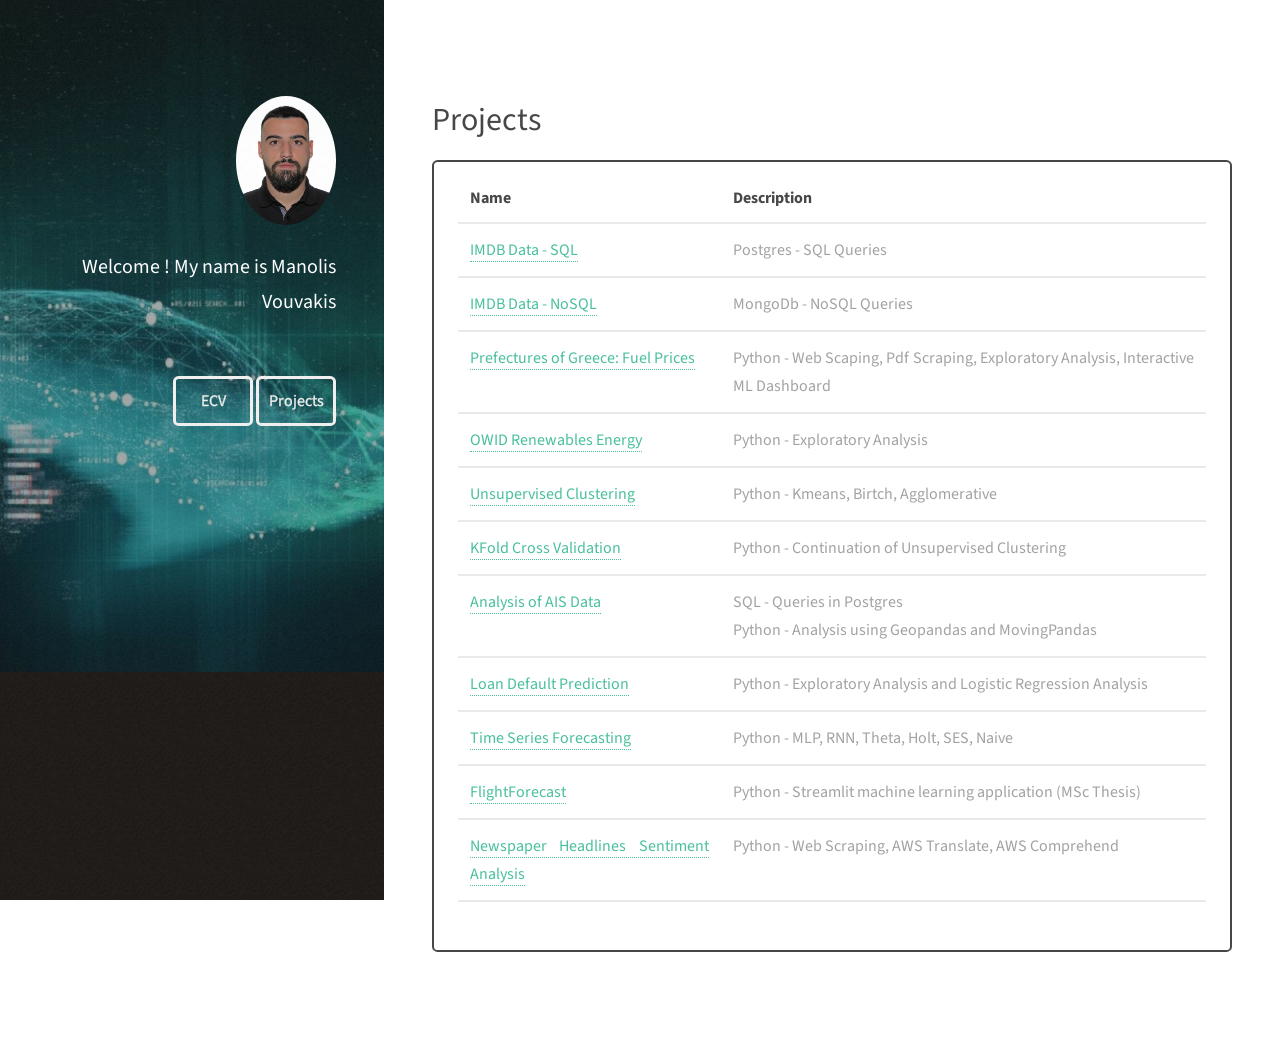
==== projects.html @ dc5cb553 "aws updates" ====
<!DOCTYPE HTML>

<html>
	<head>
		<title>Manolis Vouvakis</title>
		<meta charset="utf-8" />
		<meta name="viewport" content="width=device-width, initial-scale=1, user-scalable=no" />
		<link rel="stylesheet" href="assets/css/main.css" />
		<!-- Global site tag (gtag.js) - Google Analytics -->
		<script async src="https://www.googletagmanager.com/gtag/js?id=G-R4YEJYYSDJ"></script>
		<script>
		window.dataLayer = window.dataLayer || [];
		function gtag(){dataLayer.push(arguments);}
		gtag('js', new Date());

		gtag('config', 'G-R4YEJYYSDJ');
		</script>
		<link rel="icon" href="data:image/svg+xml,<svg xmlns=%22http://www.w3.org/2000/svg%22 viewBox=%220 0 100 100%22><text y=%22.9em%22 font-size=%2290%22>🤖</text></svg>">
	</head>
	
	<body class="is-preload">

		<!-- Header -->
		<header id="header">
			<div class="inner">
				<a href="#" class="image avatar"><img src="images/avatar.jpg" alt="" /></a>
				<h1><strong>Welcome !<br/>
				My name is Manolis Vouvakis<br /></h1></strong>
				<br/>
				<br/>
				<ul class="icons">
					<a href="index.html" class="button">ECV</a>
					<a href="projects.html" class="button"> Projects</a>
				</ul>

			</div>
			
			
		</header>

		<!-- Main -->
		<div id="main">
			<section>
				<header class="major">
					<h2>Projects</h2>
				</header>
				<div class="box">
					<div class="table-wrapper">
						<table>
							<thead>
									<th>Name</th>
									<th>Description</th>
							</thead>
							<tbody>
								<tr>
									<td><a href="https://github.com/emvouvakis/Portfolio/blob/main/IMDB_Data_SQL.sql"> IMDB Data - SQL</a></td>
									<td>Postgres - SQL Queries</td>
								</tr>
								<tr>
									<td><a href="https://github.com/emvouvakis/Portfolio/blob/main/IMDB_Data_NoSQL">IMDB Data - NoSQL</a></td>
									<td>MongoDb - NoSQL Queries</td>
								</tr>
								<tr>
									<td><a href="https://github.com/emvouvakis/FuelPricesGreece"> Prefectures of Greece: Fuel Prices</a></td>
									<td>Python - Web Scaping, Pdf Scraping, Exploratory Analysis, Interactive ML Dashboard</td>
								</tr>
								<tr>
									<td><a href="https://github.com/emvouvakis/Portfolio/blob/main/exploratoryAnalysisOwid.ipynb">OWID Renewables Energy</a></td>
									<td>Python - Exploratory Analysis</td>
								</tr>
								<tr>
									<td><a href="https://github.com/emvouvakis/Portfolio/blob/main/Unsupervised_Clustering.ipynb"> Unsupervised Clustering</a></td>
									<td>Python - Kmeans, Birtch, Agglomerative</td>
								</tr>
								<tr>
									<td><a href="https://github.com/emvouvakis/Portfolio/blob/main/KFold_Cross_Validation.ipynb"> KFold Cross Validation</a></td>
									<td>Python - Continuation of Unsupervised Clustering</td>
								</tr>
								<tr>
									<td><a href="https://github.com/emvouvakis/AnalysisAIS"> Analysis of AIS Data </a></td>
									<td>SQL - Queries in Postgres<br/> Python - Analysis using Geopandas and  MovingPandas</td>
								</tr>
								<tr>
									<td><a href="https://github.com/emvouvakis/Portfolio/blob/main/LoanDefaultPrediction.ipynb">Loan Default Prediction</a></td>
									<td>Python - Exploratory Analysis and Logistic Regression Analysis</td>
								</tr>
								<tr>
									<td><a href="https://github.com/emvouvakis/Portfolio/blob/main/timeSeries.ipynb">Time Series Forecasting</a></td>
									<td>Python - MLP, RNN, Theta, Holt, SES, Naive</td>
								</tr>
								<tr>
									<td><a href="https://github.com/emvouvakis/FlightForecast">FlightForecast</a></td>
									<td>Python - Streamlit machine learning application (MSc Thesis)</td>
								</tr>
								<tr>
									<td><a href="https://github.com/emvouvakis/Portfolio/blob/main/AWS/bs4-Translate-Comprehend.ipynb">Newspaper Headlines Sentiment Analysis</a></td>
									<td>Python - Web Scraping, AWS Translate, AWS Comprehend</td>
								</tr>
							</tbody>
							<tfoot>
								<tr>
									<td colspan="2"></td>
								</tr>
							</tfoot>
						</table>
					</div>
				</div>
			</section>
									
		<!-- Footer -->
		<footer id="footer">
			<div class="inner">
				<ul class="icons">
					<li><a href="https://github.com/emvouvakis" class="icon brands fa-github"><span class="label"></span></a></li>
					<li><a href="tel:+306973899547"class="icon solid fa-mobile-alt"><span class="label"></span></a></li>
					<li><a href="mailto:em.vouvakis@gmail.com" class="icon solid fa-envelope"><span class="label"></span></a></li>
					<li><a href="https://www.linkedin.com/in/manolis-vouvakis/" class="icon brands fa-linkedin"><span class="label"></span></a></li>
				</ul>
			</div>
		</footer>

		<!-- Scripts -->
		<script src="assets/js/jquery.min.js"></script>
		<script src="assets/js/jquery.poptrox.min.js"></script>
		<script src="assets/js/browser.min.js"></script>
		<script src="assets/js/breakpoints.min.js"></script>
		<script src="assets/js/util.js"></script>
		<script src="assets/js/main.js"></script>

	</body>
</html>
---- assets/css/main.css ----
@import url("fontawesome-all.min.css");
@import url("https://fonts.googleapis.com/css?family=Source+Sans+Pro:400,400italic");

/*
	Strata by HTML5 UP
	html5up.net | @ajlkn
	Free for personal and commercial use under the CCA 3.0 license (html5up.net/license)
*/

html, body, div, span, applet, object,
iframe, h1, h2, h3, h4, h5, h6, p, blockquote,
pre, a, abbr, acronym, address, big, cite,
code, del, dfn, em, img, ins, kbd, q, s, samp,
small, strike, strong, sub, sup, tt, var, b,
u, i, center, dl, dt, dd, ol, ul, li, fieldset,
form, label, legend, table, caption, tbody,
tfoot, thead, tr, th, td, article, aside,
canvas, details, embed, figure, figcaption,
footer, header, hgroup, menu, nav, output, ruby,
section, summary, time, mark, audio, video {
	margin: 0;
	padding: 0;
	border: 0;
	font-size: 100%;
	font: inherit;
	vertical-align: baseline;}

article, aside, details, figcaption, figure,
footer, header, hgroup, menu, nav, section {
	display: block;}

body {
	line-height: 1;
}

ol, ul {
	list-style: none;
}

blockquote, q {
	quotes: none;
}

	blockquote:before, blockquote:after, q:before, q:after {
		content: '';
		content: none;
	}

table {
	border-collapse: collapse;
	border-spacing: 0;
}

body {
	-webkit-text-size-adjust: none;
}

mark {
	background-color: transparent;
	color: inherit;
}

input::-moz-focus-inner {
	border: 0;
	padding: 0;
}

input, select, textarea {
	-moz-appearance: none;
	-webkit-appearance: none;
	-ms-appearance: none;
	appearance: none;
}

/* Basic */

	html {
		box-sizing: border-box;
	}

	*, *:before, *:after {
		box-sizing: inherit;
	}

	body {
		background: rgba(255, 255, 255, 0.918);
	}

		body.is-preload *, body.is-preload *:before, body.is-preload *:after {
			-moz-animation: none !important;
			-webkit-animation: none !important;
			-ms-animation: none !important;
			animation: none !important;
			-moz-transition: none !important;
			-webkit-transition: none !important;
			-ms-transition: none !important;
			transition: none !important;
		}

	body, input, select, textarea {
		color: #a2a2a2;
		font-family: "Source Sans Pro", Helvetica, sans-serif;
		font-size: 16pt;
		font-weight: 400;
		line-height: 1.75em;
	}

	a {
		-moz-transition: color 0.2s ease-in-out, border-color 0.2s ease-in-out;
		-webkit-transition: color 0.2s ease-in-out, border-color 0.2s ease-in-out;
		-ms-transition: color 0.2s ease-in-out, border-color 0.2s ease-in-out;
		transition: color 0.2s ease-in-out, border-color 0.2s ease-in-out;
		border-bottom: dotted 0.2px;
		color: #49bf9d;
		text-decoration: none;
	}

		a:hover {
			border-bottom-color: transparent;
			color: #49bf9d !important;
			text-decoration: none;
		}

	strong, b {
		color: #787878;
		font-weight: 400;
	}

	em, i {
		font-style: italic;
	}

	p {
		margin: 0 0 1em 0;
	}

	h1, h2, h3, h4, h5, h6 {
		color: #474747;
		font-weight: 400;
		line-height: 1em;
		margin: 0 0 0.5em 0;
	}

		h1 a, h2 a, h3 a, h4 a, h5 a, h6 a {
			color: inherit;
			text-decoration: none;
		}

	h1 {
		font-size: 2em;
		line-height: 1.5em;
	}

	h2 {
		font-size: 1.5em;
		line-height: 1.5em;
	}

	h3 {
		font-size: 1.25em;
		line-height: 1.5em;
	}

	h4 {
		font-size: 1.1em;
		line-height: 1.5em;
	}

	h5 {
		font-size: 0.9em;
		line-height: 1.5em;
	}

	h6 {
		font-size: 0.7em;
		line-height: 1.5em;
	}

	sub {
		font-size: 0.8em;
		position: relative;
		top: 0.5em;
	}

	sup {
		font-size: 0.8em;
		position: relative;
		top: -0.5em;
	}

	hr {
		border: 0;
		border-bottom: solid 2px #efefef;
		margin: 2em 0;
	}

		hr.major {
			margin: 3em 0;
		}

	blockquote {
		border-left: solid 6px #efefef;
		font-style: italic;
		margin: 0 0 2em 0;
		padding: 0.5em 0 0.5em 1.5em;
	}

	code {
		background: #f7f7f7;
		border-radius: 0.35em;
		border: solid 2px #efefef;
		font-family: "Courier New", monospace;
		font-size: 0.9em;
		margin: 0 0.25em;
		padding: 0.25em 0.65em;
	}

	pre {
		-webkit-overflow-scrolling: touch;
		font-family: "Courier New", monospace;
		font-size: 0.9em;
		margin: 0 0 2em 0;
	}

		pre code {
			display: block;
			line-height: 1.75em;
			padding: 1em 1.5em;
			overflow-x: auto;
		}

	.align-left {
		text-align: left;
	}

	.align-center {
		text-align: center;
	}

	.align-right {
		text-align: right;
	}

/* Container */

	.container {
		margin: 0 auto;
		max-width: calc(100% - 4em);
		width: 100%;
	}

		.container.xsmall {
			width: 25%;
		}

		.container.small {
			width: 50%;
		}

		.container.medium {
			width: 75%;
		}

		.container.large {
			width: 125%;
		}

		.container.xlarge {
			width: 150%;
		}

		.container.max {
			width: 100%;
		}

		@media screen and (max-width: 980px) {

			.container {
				width: 100% !important;
				max-width: 100% !important;
			}

		}

		@media screen and (max-width: 480px) {

			.container {
				max-width: calc(100% - 3em);
			}

		}

/* Row */

	.row {
		display: flex;
		flex-wrap: wrap;
		box-sizing: border-box;
		align-items: stretch;
	}

		.row > * {
			box-sizing: border-box;
		}

		.row.gtr-uniform > * > :last-child {
			margin-bottom: 0;
		}

		.row.aln-left {
			justify-content: flex-start;
		}

		.row.aln-center {
			justify-content: center;
		}

		.row.aln-right {
			justify-content: flex-end;
		}

		.row.aln-top {
			align-items: flex-start;
		}

		.row.aln-middle {
			align-items: center;
		}

		.row.aln-bottom {
			align-items: flex-end;
		}

		.row > .imp {
			order: -1;
		}

		.row > .col-1 {
			width: 8.33333%;
		}

		.row > .off-1 {
			margin-left: 8.33333%;
		}

		.row > .col-2 {
			width: 16.66667%;
		}

		.row > .off-2 {
			margin-left: 16.66667%;
		}

		.row > .col-3 {
			width: 25%;
		}

		.row > .off-3 {
			margin-left: 25%;
		}

		.row > .col-4 {
			width: 33.33333%;
		}

		.row > .off-4 {
			margin-left: 33.33333%;
		}

		.row > .col-5 {
			width: 41.66667%;
		}

		.row > .off-5 {
			margin-left: 41.66667%;
		}

		.row > .col-6 {
			width: 50%;
		}

		.row > .off-6 {
			margin-left: 50%;
		}

		.row > .col-7 {
			width: 58.33333%;
		}

		.row > .off-7 {
			margin-left: 58.33333%;
		}

		.row > .col-8 {
			width: 66.66667%;
		}

		.row > .off-8 {
			margin-left: 66.66667%;
		}

		.row > .col-9 {
			width: 75%;
		}

		.row > .off-9 {
			margin-left: 75%;
		}

		.row > .col-10 {
			width: 83.33333%;
		}

		.row > .off-10 {
			margin-left: 83.33333%;
		}

		.row > .col-11 {
			width: 91.66667%;
		}

		.row > .off-11 {
			margin-left: 91.66667%;
		}

		.row > .col-12 {
			width: 100%;
		}

		.row > .off-12 {
			margin-left: 100%;
		}

		.row.gtr-0 {
			margin-top: 0;
			margin-left: 0em;
		}

			.row.gtr-0 > * {
				padding: 0 0 0 0em;
			}

			.row.gtr-0.gtr-uniform {
				margin-top: 0em;
			}

				.row.gtr-0.gtr-uniform > * {
					padding-top: 0em;
				}

		.row.gtr-25 {
			margin-top: 0;
			margin-left: -0.625em;
		}

			.row.gtr-25 > * {
				padding: 0 0 0 0.625em;
			}

			.row.gtr-25.gtr-uniform {
				margin-top: -0.625em;
			}

				.row.gtr-25.gtr-uniform > * {
					padding-top: 0.625em;
				}

		.row.gtr-50 {
			margin-top: 0;
			margin-left: -1.25em;
		}

			.row.gtr-50 > * {
				padding: 0 0 0 1.25em;
			}

			.row.gtr-50.gtr-uniform {
				margin-top: -1.25em;
			}

				.row.gtr-50.gtr-uniform > * {
					padding-top: 1.25em;
				}

		.row {
			margin-top: 0;
			margin-left: -2.5em;
		}

			.row > * {
				padding: 0 0 0 2.5em;
			}

			.row.gtr-uniform {
				margin-top: -2.5em;
			}

				.row.gtr-uniform > * {
					padding-top: 2.5em;
				}

		.row.gtr-150 {
			margin-top: 0;
			margin-left: -3.75em;
		}

			.row.gtr-150 > * {
				padding: 0 0 0 3.75em;
			}

			.row.gtr-150.gtr-uniform {
				margin-top: -3.75em;
			}

				.row.gtr-150.gtr-uniform > * {
					padding-top: 3.75em;
				}

		.row.gtr-200 {
			margin-top: 0;
			margin-left: -5em;
		}

			.row.gtr-200 > * {
				padding: 0 0 0 5em;
			}

			.row.gtr-200.gtr-uniform {
				margin-top: -5em;
			}

				.row.gtr-200.gtr-uniform > * {
					padding-top: 5em;
				}

		@media screen and (max-width: 1800px) {

			.row {
				display: flex;
				flex-wrap: wrap;
				box-sizing: border-box;
				align-items: stretch;
			}

				.row > * {
					box-sizing: border-box;
				}

				.row.gtr-uniform > * > :last-child {
					margin-bottom: 0;
				}

				.row.aln-left {
					justify-content: flex-start;
				}

				.row.aln-center {
					justify-content: center;
				}

				.row.aln-right {
					justify-content: flex-end;
				}

				.row.aln-top {
					align-items: flex-start;
				}

				.row.aln-middle {
					align-items: center;
				}

				.row.aln-bottom {
					align-items: flex-end;
				}

				.row > .imp-xlarge {
					order: -1;
				}

				.row > .col-1-xlarge {
					width: 8.33333%;
				}

				.row > .off-1-xlarge {
					margin-left: 8.33333%;
				}

				.row > .col-2-xlarge {
					width: 16.66667%;
				}

				.row > .off-2-xlarge {
					margin-left: 16.66667%;
				}

				.row > .col-3-xlarge {
					width: 25%;
				}

				.row > .off-3-xlarge {
					margin-left: 25%;
				}

				.row > .col-4-xlarge {
					width: 33.33333%;
				}

				.row > .off-4-xlarge {
					margin-left: 33.33333%;
				}

				.row > .col-5-xlarge {
					width: 41.66667%;
				}

				.row > .off-5-xlarge {
					margin-left: 41.66667%;
				}

				.row > .col-6-xlarge {
					width: 50%;
				}

				.row > .off-6-xlarge {
					margin-left: 50%;
				}

				.row > .col-7-xlarge {
					width: 58.33333%;
				}

				.row > .off-7-xlarge {
					margin-left: 58.33333%;
				}

				.row > .col-8-xlarge {
					width: 66.66667%;
				}

				.row > .off-8-xlarge {
					margin-left: 66.66667%;
				}

				.row > .col-9-xlarge {
					width: 75%;
				}

				.row > .off-9-xlarge {
					margin-left: 75%;
				}

				.row > .col-10-xlarge {
					width: 83.33333%;
				}

				.row > .off-10-xlarge {
					margin-left: 83.33333%;
				}

				.row > .col-11-xlarge {
					width: 91.66667%;
				}

				.row > .off-11-xlarge {
					margin-left: 91.66667%;
				}

				.row > .col-12-xlarge {
					width: 100%;
				}

				.row > .off-12-xlarge {
					margin-left: 100%;
				}

				.row.gtr-0 {
					margin-top: 0;
					margin-left: 0em;
				}

					.row.gtr-0 > * {
						padding: 0 0 0 0em;
					}

					.row.gtr-0.gtr-uniform {
						margin-top: 0em;
					}

						.row.gtr-0.gtr-uniform > * {
							padding-top: 0em;
						}

				.row.gtr-25 {
					margin-top: 0;
					margin-left: -0.625em;
				}

					.row.gtr-25 > * {
						padding: 0 0 0 0.625em;
					}

					.row.gtr-25.gtr-uniform {
						margin-top: -0.625em;
					}

						.row.gtr-25.gtr-uniform > * {
							padding-top: 0.625em;
						}

				.row.gtr-50 {
					margin-top: 0;
					margin-left: -1.25em;
				}

					.row.gtr-50 > * {
						padding: 0 0 0 1.25em;
					}

					.row.gtr-50.gtr-uniform {
						margin-top: -1.25em;
					}

						.row.gtr-50.gtr-uniform > * {
							padding-top: 1.25em;
						}

				.row {
					margin-top: 0;
					margin-left: -2.5em;
				}

					.row > * {
						padding: 0 0 0 2.5em;
					}

					.row.gtr-uniform {
						margin-top: -2.5em;
					}

						.row.gtr-uniform > * {
							padding-top: 2.5em;
						}

				.row.gtr-150 {
					margin-top: 0;
					margin-left: -3.75em;
				}

					.row.gtr-150 > * {
						padding: 0 0 0 3.75em;
					}

					.row.gtr-150.gtr-uniform {
						margin-top: -3.75em;
					}

						.row.gtr-150.gtr-uniform > * {
							padding-top: 3.75em;
						}

				.row.gtr-200 {
					margin-top: 0;
					margin-left: -5em;
				}

					.row.gtr-200 > * {
						padding: 0 0 0 5em;
					}

					.row.gtr-200.gtr-uniform {
						margin-top: -5em;
					}

						.row.gtr-200.gtr-uniform > * {
							padding-top: 5em;
						}

		}

		@media screen and (max-width: 1280px) {

			.row {
				display: flex;
				flex-wrap: wrap;
				box-sizing: border-box;
				align-items: stretch;
			}

				.row > * {
					box-sizing: border-box;
				}

				.row.gtr-uniform > * > :last-child {
					margin-bottom: 0;
				}

				.row.aln-left {
					justify-content: flex-start;
				}

				.row.aln-center {
					justify-content: center;
				}

				.row.aln-right {
					justify-content: flex-end;
				}

				.row.aln-top {
					align-items: flex-start;
				}

				.row.aln-middle {
					align-items: center;
				}

				.row.aln-bottom {
					align-items: flex-end;
				}

				.row > .imp-large {
					order: -1;
				}

				.row > .col-1-large {
					width: 8.33333%;
				}

				.row > .off-1-large {
					margin-left: 8.33333%;
				}

				.row > .col-2-large {
					width: 16.66667%;
				}

				.row > .off-2-large {
					margin-left: 16.66667%;
				}

				.row > .col-3-large {
					width: 25%;
				}

				.row > .off-3-large {
					margin-left: 25%;
				}

				.row > .col-4-large {
					width: 33.33333%;
				}

				.row > .off-4-large {
					margin-left: 33.33333%;
				}

				.row > .col-5-large {
					width: 41.66667%;
				}

				.row > .off-5-large {
					margin-left: 41.66667%;
				}

				.row > .col-6-large {
					width: 50%;
				}

				.row > .off-6-large {
					margin-left: 50%;
				}

				.row > .col-7-large {
					width: 58.33333%;
				}

				.row > .off-7-large {
					margin-left: 58.33333%;
				}

				.row > .col-8-large {
					width: 66.66667%;
				}

				.row > .off-8-large {
					margin-left: 66.66667%;
				}

				.row > .col-9-large {
					width: 75%;
				}

				.row > .off-9-large {
					margin-left: 75%;
				}

				.row > .col-10-large {
					width: 83.33333%;
				}

				.row > .off-10-large {
					margin-left: 83.33333%;
				}

				.row > .col-11-large {
					width: 91.66667%;
				}

				.row > .off-11-large {
					margin-left: 91.66667%;
				}

				.row > .col-12-large {
					width: 100%;
				}

				.row > .off-12-large {
					margin-left: 100%;
				}

				.row.gtr-0 {
					margin-top: 0;
					margin-left: 0em;
				}

					.row.gtr-0 > * {
						padding: 0 0 0 0em;
					}

					.row.gtr-0.gtr-uniform {
						margin-top: 0em;
					}

						.row.gtr-0.gtr-uniform > * {
							padding-top: 0em;
						}

				.row.gtr-25 {
					margin-top: 0;
					margin-left: -0.5em;
				}

					.row.gtr-25 > * {
						padding: 0 0 0 0.5em;
					}

					.row.gtr-25.gtr-uniform {
						margin-top: -0.5em;
					}

						.row.gtr-25.gtr-uniform > * {
							padding-top: 0.5em;
						}

				.row.gtr-50 {
					margin-top: 0;
					margin-left: -1em;
				}

					.row.gtr-50 > * {
						padding: 0 0 0 1em;
					}

					.row.gtr-50.gtr-uniform {
						margin-top: -1em;
					}

						.row.gtr-50.gtr-uniform > * {
							padding-top: 1em;
						}

				.row {
					margin-top: 0;
					margin-left: -2em;
				}

					.row > * {
						padding: 0 0 0 2em;
					}

					.row.gtr-uniform {
						margin-top: -2em;
					}

						.row.gtr-uniform > * {
							padding-top: 2em;
						}

				.row.gtr-150 {
					margin-top: 0;
					margin-left: -3em;
				}

					.row.gtr-150 > * {
						padding: 0 0 0 3em;
					}

					.row.gtr-150.gtr-uniform {
						margin-top: -3em;
					}

						.row.gtr-150.gtr-uniform > * {
							padding-top: 3em;
						}

				.row.gtr-200 {
					margin-top: 0;
					margin-left: -4em;
				}

					.row.gtr-200 > * {
						padding: 0 0 0 4em;
					}

					.row.gtr-200.gtr-uniform {
						margin-top: -4em;
					}

						.row.gtr-200.gtr-uniform > * {
							padding-top: 4em;
						}

		}

		@media screen and (max-width: 980px) {

			.row {
				display: flex;
				flex-wrap: wrap;
				box-sizing: border-box;
				align-items: stretch;
			}

				.row > * {
					box-sizing: border-box;
				}

				.row.gtr-uniform > * > :last-child {
					margin-bottom: 0;
				}

				.row.aln-left {
					justify-content: flex-start;
				}

				.row.aln-center {
					justify-content: center;
				}

				.row.aln-right {
					justify-content: flex-end;
				}

				.row.aln-top {
					align-items: flex-start;
				}

				.row.aln-middle {
					align-items: center;
				}

				.row.aln-bottom {
					align-items: flex-end;
				}

				.row > .imp-medium {
					order: -1;
				}

				.row > .col-1-medium {
					width: 8.33333%;
				}

				.row > .off-1-medium {
					margin-left: 8.33333%;
				}

				.row > .col-2-medium {
					width: 16.66667%;
				}

				.row > .off-2-medium {
					margin-left: 16.66667%;
				}

				.row > .col-3-medium {
					width: 25%;
				}

				.row > .off-3-medium {
					margin-left: 25%;
				}

				.row > .col-4-medium {
					width: 33.33333%;
				}

				.row > .off-4-medium {
					margin-left: 33.33333%;
				}

				.row > .col-5-medium {
					width: 41.66667%;
				}

				.row > .off-5-medium {
					margin-left: 41.66667%;
				}

				.row > .col-6-medium {
					width: 50%;
				}

				.row > .off-6-medium {
					margin-left: 50%;
				}

				.row > .col-7-medium {
					width: 58.33333%;
				}

				.row > .off-7-medium {
					margin-left: 58.33333%;
				}

				.row > .col-8-medium {
					width: 66.66667%;
				}

				.row > .off-8-medium {
					margin-left: 66.66667%;
				}

				.row > .col-9-medium {
					width: 75%;
				}

				.row > .off-9-medium {
					margin-left: 75%;
				}

				.row > .col-10-medium {
					width: 83.33333%;
				}

				.row > .off-10-medium {
					margin-left: 83.33333%;
				}

				.row > .col-11-medium {
					width: 91.66667%;
				}

				.row > .off-11-medium {
					margin-left: 91.66667%;
				}

				.row > .col-12-medium {
					width: 100%;
				}

				.row > .off-12-medium {
					margin-left: 100%;
				}

				.row.gtr-0 {
					margin-top: 0;
					margin-left: 0em;
				}

					.row.gtr-0 > * {
						padding: 0 0 0 0em;
					}

					.row.gtr-0.gtr-uniform {
						margin-top: 0em;
					}

						.row.gtr-0.gtr-uniform > * {
							padding-top: 0em;
						}

				.row.gtr-25 {
					margin-top: 0;
					margin-left: -0.5em;
				}

					.row.gtr-25 > * {
						padding: 0 0 0 0.5em;
					}

					.row.gtr-25.gtr-uniform {
						margin-top: -0.5em;
					}

						.row.gtr-25.gtr-uniform > * {
							padding-top: 0.5em;
						}

				.row.gtr-50 {
					margin-top: 0;
					margin-left: -1em;
				}

					.row.gtr-50 > * {
						padding: 0 0 0 1em;
					}

					.row.gtr-50.gtr-uniform {
						margin-top: -1em;
					}

						.row.gtr-50.gtr-uniform > * {
							padding-top: 1em;
						}

				.row {
					margin-top: 0;
					margin-left: -2em;
				}

					.row > * {
						padding: 0 0 0 2em;
					}

					.row.gtr-uniform {
						margin-top: -2em;
					}

						.row.gtr-uniform > * {
							padding-top: 2em;
						}

				.row.gtr-150 {
					margin-top: 0;
					margin-left: -3em;
				}

					.row.gtr-150 > * {
						padding: 0 0 0 3em;
					}

					.row.gtr-150.gtr-uniform {
						margin-top: -3em;
					}

						.row.gtr-150.gtr-uniform > * {
							padding-top: 3em;
						}

				.row.gtr-200 {
					margin-top: 0;
					margin-left: -4em;
				}

					.row.gtr-200 > * {
						padding: 0 0 0 4em;
					}

					.row.gtr-200.gtr-uniform {
						margin-top: -4em;
					}

						.row.gtr-200.gtr-uniform > * {
							padding-top: 4em;
						}

		}

		@media screen and (max-width: 736px) {

			.row {
				display: flex;
				flex-wrap: wrap;
				box-sizing: border-box;
				align-items: stretch;
			}

				.row > * {
					box-sizing: border-box;
				}

				.row.gtr-uniform > * > :last-child {
					margin-bottom: 0;
				}

				.row.aln-left {
					justify-content: flex-start;
				}

				.row.aln-center {
					justify-content: center;
				}

				.row.aln-right {
					justify-content: flex-end;
				}

				.row.aln-top {
					align-items: flex-start;
				}

				.row.aln-middle {
					align-items: center;
				}

				.row.aln-bottom {
					align-items: flex-end;
				}

				.row > .imp-small {
					order: -1;
				}

				.row > .col-1-small {
					width: 8.33333%;
				}

				.row > .off-1-small {
					margin-left: 8.33333%;
				}

				.row > .col-2-small {
					width: 16.66667%;
				}

				.row > .off-2-small {
					margin-left: 16.66667%;
				}

				.row > .col-3-small {
					width: 25%;
				}

				.row > .off-3-small {
					margin-left: 25%;
				}

				.row > .col-4-small {
					width: 33.33333%;
				}

				.row > .off-4-small {
					margin-left: 33.33333%;
				}

				.row > .col-5-small {
					width: 41.66667%;
				}

				.row > .off-5-small {
					margin-left: 41.66667%;
				}

				.row > .col-6-small {
					width: 50%;
				}

				.row > .off-6-small {
					margin-left: 50%;
				}

				.row > .col-7-small {
					width: 58.33333%;
				}

				.row > .off-7-small {
					margin-left: 58.33333%;
				}

				.row > .col-8-small {
					width: 66.66667%;
				}

				.row > .off-8-small {
					margin-left: 66.66667%;
				}

				.row > .col-9-small {
					width: 75%;
				}

				.row > .off-9-small {
					margin-left: 75%;
				}

				.row > .col-10-small {
					width: 83.33333%;
				}

				.row > .off-10-small {
					margin-left: 83.33333%;
				}

				.row > .col-11-small {
					width: 91.66667%;
				}

				.row > .off-11-small {
					margin-left: 91.66667%;
				}

				.row > .col-12-small {
					width: 100%;
				}

				.row > .off-12-small {
					margin-left: 100%;
				}

				.row.gtr-0 {
					margin-top: 0;
					margin-left: 0em;
				}

					.row.gtr-0 > * {
						padding: 0 0 0 0em;
					}

					.row.gtr-0.gtr-uniform {
						margin-top: 0em;
					}

						.row.gtr-0.gtr-uniform > * {
							padding-top: 0em;
						}

				.row.gtr-25 {
					margin-top: 0;
					margin-left: -0.375em;
				}

					.row.gtr-25 > * {
						padding: 0 0 0 0.375em;
					}

					.row.gtr-25.gtr-uniform {
						margin-top: -0.375em;
					}

						.row.gtr-25.gtr-uniform > * {
							padding-top: 0.375em;
						}

				.row.gtr-50 {
					margin-top: 0;
					margin-left: -0.75em;
				}

					.row.gtr-50 > * {
						padding: 0 0 0 0.75em;
					}

					.row.gtr-50.gtr-uniform {
						margin-top: -0.75em;
					}

						.row.gtr-50.gtr-uniform > * {
							padding-top: 0.75em;
						}

				.row {
					margin-top: 0;
					margin-left: -1.5em;
				}

					.row > * {
						padding: 0 0 0 1.5em;
					}

					.row.gtr-uniform {
						margin-top: -1.5em;
					}

						.row.gtr-uniform > * {
							padding-top: 1.5em;
						}

				.row.gtr-150 {
					margin-top: 0;
					margin-left: -2.25em;
				}

					.row.gtr-150 > * {
						padding: 0 0 0 2.25em;
					}

					.row.gtr-150.gtr-uniform {
						margin-top: -2.25em;
					}

						.row.gtr-150.gtr-uniform > * {
							padding-top: 2.25em;
						}

				.row.gtr-200 {
					margin-top: 0;
					margin-left: -3em;
				}

					.row.gtr-200 > * {
						padding: 0 0 0 3em;
					}

					.row.gtr-200.gtr-uniform {
						margin-top: -3em;
					}

						.row.gtr-200.gtr-uniform > * {
							padding-top: 3em;
						}

		}

		@media screen and (max-width: 480px) {

			.row {
				display: flex;
				flex-wrap: wrap;
				box-sizing: border-box;
				align-items: stretch;
			}

				.row > * {
					box-sizing: border-box;
				}

				.row.gtr-uniform > * > :last-child {
					margin-bottom: 0;
				}

				.row.aln-left {
					justify-content: flex-start;
				}

				.row.aln-center {
					justify-content: center;
				}

				.row.aln-right {
					justify-content: flex-end;
				}

				.row.aln-top {
					align-items: flex-start;
				}

				.row.aln-middle {
					align-items: center;
				}

				.row.aln-bottom {
					align-items: flex-end;
				}

				.row > .imp-xsmall {
					order: -1;
				}

				.row > .col-1-xsmall {
					width: 8.33333%;
				}

				.row > .off-1-xsmall {
					margin-left: 8.33333%;
				}

				.row > .col-2-xsmall {
					width: 16.66667%;
				}

				.row > .off-2-xsmall {
					margin-left: 16.66667%;
				}

				.row > .col-3-xsmall {
					width: 25%;
				}

				.row > .off-3-xsmall {
					margin-left: 25%;
				}

				.row > .col-4-xsmall {
					width: 33.33333%;
				}

				.row > .off-4-xsmall {
					margin-left: 33.33333%;
				}

				.row > .col-5-xsmall {
					width: 41.66667%;
				}

				.row > .off-5-xsmall {
					margin-left: 41.66667%;
				}

				.row > .col-6-xsmall {
					width: 50%;
				}

				.row > .off-6-xsmall {
					margin-left: 50%;
				}

				.row > .col-7-xsmall {
					width: 58.33333%;
				}

				.row > .off-7-xsmall {
					margin-left: 58.33333%;
				}

				.row > .col-8-xsmall {
					width: 66.66667%;
				}

				.row > .off-8-xsmall {
					margin-left: 66.66667%;
				}

				.row > .col-9-xsmall {
					width: 75%;
				}

				.row > .off-9-xsmall {
					margin-left: 75%;
				}

				.row > .col-10-xsmall {
					width: 83.33333%;
				}

				.row > .off-10-xsmall {
					margin-left: 83.33333%;
				}

				.row > .col-11-xsmall {
					width: 91.66667%;
				}

				.row > .off-11-xsmall {
					margin-left: 91.66667%;
				}

				.row > .col-12-xsmall {
					width: 100%;
				}

				.row > .off-12-xsmall {
					margin-left: 100%;
				}

				.row.gtr-0 {
					margin-top: 0;
					margin-left: 0em;
				}

					.row.gtr-0 > * {
						padding: 0 0 0 0em;
					}

					.row.gtr-0.gtr-uniform {
						margin-top: 0em;
					}

						.row.gtr-0.gtr-uniform > * {
							padding-top: 0em;
						}

				.row.gtr-25 {
					margin-top: 0;
					margin-left: -0.375em;
				}

					.row.gtr-25 > * {
						padding: 0 0 0 0.375em;
					}

					.row.gtr-25.gtr-uniform {
						margin-top: -0.375em;
					}

						.row.gtr-25.gtr-uniform > * {
							padding-top: 0.375em;
						}

				.row.gtr-50 {
					margin-top: 0;
					margin-left: -0.75em;
				}

					.row.gtr-50 > * {
						padding: 0 0 0 0.75em;
					}

					.row.gtr-50.gtr-uniform {
						margin-top: -0.75em;
					}

						.row.gtr-50.gtr-uniform > * {
							padding-top: 0.75em;
						}

				.row {
					margin-top: 0;
					margin-left: -1.5em;
				}

					.row > * {
						padding: 0 0 0 1.5em;
					}

					.row.gtr-uniform {
						margin-top: -1.5em;
					}

						.row.gtr-uniform > * {
							padding-top: 1.5em;
						}

				.row.gtr-150 {
					margin-top: 0;
					margin-left: -2.25em;
				}

					.row.gtr-150 > * {
						padding: 0 0 0 2.25em;
					}

					.row.gtr-150.gtr-uniform {
						margin-top: -2.25em;
					}

						.row.gtr-150.gtr-uniform > * {
							padding-top: 2.25em;
						}

				.row.gtr-200 {
					margin-top: 0;
					margin-left: -3em;
				}

					.row.gtr-200 > * {
						padding: 0 0 0 3em;
					}

					.row.gtr-200.gtr-uniform {
						margin-top: -3em;
					}

						.row.gtr-200.gtr-uniform > * {
							padding-top: 3em;
						}

		}

/* Section/Article */

	section.special, article.special {
		text-align: center;
	}

	header p {
		color: #b2b2b2;
		position: relative;
		margin: 0 0 1.5em 0;
	}

	header h2 + p {
		font-size: 1.25em;
		margin-top: -1em;
		line-height: 1.5em;
	}

	header h3 + p {
		font-size: 1.1em;
		margin-top: -0.8em;
		line-height: 1.5em;
	}

	header h4 + p,
	header h5 + p,
	header h6 + p {
		font-size: 0.9em;
		margin-top: -0.6em;
		line-height: 1.5em;
	}

	header.major h2 {
		font-size: 2em;
	}

/* Form */

	form {
		margin: 0 0 2em 0;
	}

	label {
		color: #787878;
		display: block;
		font-size: 0.9em;
		font-weight: 400;
		margin: 0 0 1em 0;
	}

	input[type="text"],
	input[type="password"],
	input[type="email"],
	select,
	textarea {
		-moz-appearance: none;
		-webkit-appearance: none;
		-ms-appearance: none;
		appearance: none;
		background: #f7f7f7;
		border-radius: 0.35em;
		border: solid 2px transparent;
		color: inherit;
		display: block;
		outline: 0;
		padding: 0 0.75em;
		text-decoration: none;
		width: 100%;
	}

		input[type="text"]:invalid,
		input[type="password"]:invalid,
		input[type="email"]:invalid,
		select:invalid,
		textarea:invalid {
			box-shadow: none;
		}

		input[type="text"]:focus,
		input[type="password"]:focus,
		input[type="email"]:focus,
		select:focus,
		textarea:focus {
			border-color: #49bf9d;
		}

	select {
		background-image: url("data:image/svg+xml;charset=utf8,%3Csvg xmlns='http://www.w3.org/2000/svg' width='40' height='40' preserveAspectRatio='none' viewBox='0 0 40 40'%3E%3Cpath d='M9.4,12.3l10.4,10.4l10.4-10.4c0.2-0.2,0.5-0.4,0.9-0.4c0.3,0,0.6,0.1,0.9,0.4l3.3,3.3c0.2,0.2,0.4,0.5,0.4,0.9 c0,0.4-0.1,0.6-0.4,0.9L20.7,31.9c-0.2,0.2-0.5,0.4-0.9,0.4c-0.3,0-0.6-0.1-0.9-0.4L4.3,17.3c-0.2-0.2-0.4-0.5-0.4-0.9 c0-0.4,0.1-0.6,0.4-0.9l3.3-3.3c0.2-0.2,0.5-0.4,0.9-0.4S9.1,12.1,9.4,12.3z' fill='%23dfdfdf' /%3E%3C/svg%3E");
		background-size: 1.25rem;
		background-repeat: no-repeat;
		background-position: calc(100% - 1rem) center;
		height: 2.75em;
		padding-right: 2.75em;
		text-overflow: ellipsis;
	}

		select option {
			color: #787878;
			background: #fff;
		}

		select:focus::-ms-value {
			background-color: transparent;
		}

		select::-ms-expand {
			display: none;
		}

	input[type="text"],
	input[type="password"],
	input[type="email"],
	select {
		height: 2.75em;
	}

	textarea {
		padding: 0.75em;
	}

	input[type="checkbox"],
	input[type="radio"] {
		-moz-appearance: none;
		-webkit-appearance: none;
		-ms-appearance: none;
		appearance: none;
		display: block;
		float: left;
		margin-right: -2em;
		opacity: 0;
		width: 1em;
		z-index: -1;
	}

		input[type="checkbox"] + label,
		input[type="radio"] + label {
			text-decoration: none;
			color: #a2a2a2;
			cursor: pointer;
			display: inline-block;
			font-size: 1em;
			font-weight: 400;
			padding-left: 2.4em;
			padding-right: 0.75em;
			position: relative;
		}

			input[type="checkbox"] + label:before,
			input[type="radio"] + label:before {
				-moz-osx-font-smoothing: grayscale;
				-webkit-font-smoothing: antialiased;
				display: inline-block;
				font-style: normal;
				font-variant: normal;
				text-rendering: auto;
				line-height: 1;
				text-transform: none !important;
				font-family: 'Font Awesome 5 Free';
				font-weight: 900;
			}

			input[type="checkbox"] + label:before,
			input[type="radio"] + label:before {
				background: #f7f7f7;
				border-radius: 0.35em;
				border: solid 2px transparent;
				content: '';
				display: inline-block;
				font-size: 0.8em;
				height: 2.0625em;
				left: 0;
				line-height: 1.85625em;
				position: absolute;
				text-align: center;
				top: 0;
				width: 2.0625em;
			}

		input[type="checkbox"]:checked + label:before,
		input[type="radio"]:checked + label:before {
			background: #787878;
			border-color: #787878;
			color: #fff;
			content: '\f00c';
		}

		input[type="checkbox"]:focus + label:before,
		input[type="radio"]:focus + label:before {
			border-color: #49bf9d;
		}

	input[type="checkbox"] + label:before {
		border-radius: 0.35em;
	}

	input[type="radio"] + label:before {
		border-radius: 100%;
	}

	::-webkit-input-placeholder {
		color: #b2b2b2 !important;
		opacity: 1.0;
	}

	:-moz-placeholder {
		color: #b2b2b2 !important;
		opacity: 1.0;
	}

	::-moz-placeholder {
		color: #b2b2b2 !important;
		opacity: 1.0;
	}

	:-ms-input-placeholder {
		color: #b2b2b2 !important;
		opacity: 1.0;
	}

/* Box */

	.box {
		border-radius: 0.35em;
		border: solid 2px #474747;
		margin-bottom: 2em;
		padding: 1.5em;
	}

		.box > :last-child,
		.box > :last-child > :last-child,
		.box > :last-child > :last-child > :last-child {
			margin-bottom: 0;
		}

		.box.alt {
			border: 0;
			border-radius: 0;
			padding: 0;
		}

/* Icon */

	.icon {
		text-decoration: none;
		border-bottom: none;
		position: relative;
	}

		.icon:before {
			-moz-osx-font-smoothing: grayscale;
			-webkit-font-smoothing: antialiased;
			display: inline-block;
			font-style: normal;
			font-variant: normal;
			text-rendering: auto;
			line-height: 1;
			text-transform: none !important;
			font-family: 'Font Awesome 5 Free';
			font-weight: 400;
		}

		.icon > .label {
			display: none;
		}

		.icon:before {
			line-height: inherit;
		}

		.icon.solid:before {
			font-weight: 900;
		}

		.icon.brands:before {
			font-family: 'Font Awesome 5 Brands';
		}

/* Image */

	.image {
		border-radius: 0.35em;
		border: 0;
		display: inline-block;
		position: relative;
	}

		.image:before {
			-moz-transition: opacity 0.2s ease-in-out;
			-webkit-transition: opacity 0.2s ease-in-out;
			-ms-transition: opacity 0.2s ease-in-out;
			transition: opacity 0.2s ease-in-out;
			background: url("images/overlay.png");
			border-radius: 0.35em;
			content: '';
			display: block;
			height: 100%;
			left: 0;
			opacity: 0.5;
			position: absolute;
			top: 0;
			width: 100%;
		}

		.image.thumb {
			text-align: center;
		}

			.image.thumb:after {
				-moz-transition: opacity 0.2s ease-in-out;
				-webkit-transition: opacity 0.2s ease-in-out;
				-ms-transition: opacity 0.2s ease-in-out;
				transition: opacity 0.2s ease-in-out;
				border-radius: 0.35em;
				border: solid 3px rgba(255, 255, 255, 0.5);
				color: #fff;
				content: 'View';
				display: inline-block;
				font-size: 0.8em;
				font-weight: 400;
				left: 50%;
				line-height: 2.25em;
				margin: -1.25em 0 0 -3em;
				opacity: 0;
				padding: 0 1.5em;
				position: absolute;
				text-align: center;
				text-decoration: none;
				top: 50%;
				white-space: nowrap;
			}

			.image.thumb:hover:after {
				opacity: 1.0;
			}

			.image.thumb:hover:before {
				background: url("images/overlay.png"), url("images/overlay.png");
				opacity: 1.0;
			}

		.image img {
			border-radius: 0.35em;
			display: block;
		}

		.image.left {
			float: left;
			margin: 0 1.5em 1em 0;
			top: 0.25em;
		}

		.image.right {
			float: right;
			margin: 0 0 1em 1.5em;
			top: 0.25em;
		}

		.image.left, .image.right {
			max-width: 40%;
		}

			.image.left img, .image.right img {
				width: 100%;
			}

		.image.fit {
			display: block;
			margin: 0 0 2em 0;
			width: 100%;
		}

			.image.fit img {
				width: 100%;
			}

		.image.avatar {
			border-radius: 100%;
		}

			.image.avatar:before {
				display: none;
			}

			.image.avatar img {
				border-radius: 100%;
				width: 100%;
			}

/* List */

	ol {
		list-style: decimal;
		margin: 0 0 2em 0;
		padding-left: 1.25em;
	}

		ol li {
			padding-left: 0.25em;
		}

	ul {
		list-style: disc;
		margin: 0 0 0.5em 0;
		padding-left: 1em;
	}

		ul li {
			padding-left: 0.5em;
		}

		ul.alt {
			list-style: none;
			padding-left: 0;
		}

			ul.alt li {
				border-top: solid 2px #efefef;
				padding: 0.5em 0;
			}

				ul.alt li:first-child {
					border-top: 0;
					padding-top: 0;
				}

	dl {
		margin: 0 0 2em 0;
	}

/* Icons */

	ul.icons {
		cursor: default;
		list-style: none;
		padding-left: 0;
	}

		ul.icons li {
			display: inline-block;
			padding: 0 1em 0 0;
		}

			ul.icons li:last-child {
				padding-right: 0;
			}

			ul.icons li .icon:before {
				font-size: 1.5em;
			}

/* Labeled Icons */

	ul.labeled-icons {
		list-style: none;
		padding: 0;
	}

		ul.labeled-icons li {
			line-height: 1.75em;
			margin: 1.5em 0 0 0;
			padding-left: 2.25em;
			position: relative;
		}

			ul.labeled-icons li:first-child {
				margin-top: 0;
			}

			ul.labeled-icons li a {
				color: inherit;
			}

			ul.labeled-icons li h3 {
				color: #b2b2b2;
				left: 0;
				position: absolute;
				text-align: center;
				top: 0;
				width: 1em;
			}

/* Actions */

	ul.actions {
		display: -moz-flex;
		display: -webkit-flex;
		display: -ms-flex;
		display: flex;
		cursor: default;
		list-style: none;
		margin-left: -1em;
		padding-left: 0;
	}

		ul.actions li {
			padding: 0 0 0 1em;
			vertical-align: middle;
		}

		ul.actions.special {
			-moz-justify-content: center;
			-webkit-justify-content: center;
			-ms-justify-content: center;
			justify-content: center;
			width: 100%;
			margin-left: 0;
		}

			ul.actions.special li:first-child {
				padding-left: 0;
			}

		ul.actions.stacked {
			-moz-flex-direction: column;
			-webkit-flex-direction: column;
			-ms-flex-direction: column;
			flex-direction: column;
			margin-left: 0;
		}

			ul.actions.stacked li {
				padding: 1.3em 0 0 0;
			}

				ul.actions.stacked li:first-child {
					padding-top: 0;
				}

		ul.actions.fit {
			width: calc(100% + 1em);
		}

			ul.actions.fit li {
				-moz-flex-grow: 1;
				-webkit-flex-grow: 1;
				-ms-flex-grow: 1;
				flex-grow: 1;
				-moz-flex-shrink: 1;
				-webkit-flex-shrink: 1;
				-ms-flex-shrink: 1;
				flex-shrink: 1;
				width: 100%;
			}

				ul.actions.fit li > * {
					width: 100%;
				}

			ul.actions.fit.stacked {
				width: 100%;
			}

		@media screen and (max-width: 480px) {

			ul.actions:not(.fixed) {
				-moz-flex-direction: column;
				-webkit-flex-direction: column;
				-ms-flex-direction: column;
				flex-direction: column;
				margin-left: 0;
				width: 100% !important;
			}

				ul.actions:not(.fixed) li {
					-moz-flex-grow: 1;
					-webkit-flex-grow: 1;
					-ms-flex-grow: 1;
					flex-grow: 1;
					-moz-flex-shrink: 1;
					-webkit-flex-shrink: 1;
					-ms-flex-shrink: 1;
					flex-shrink: 1;
					padding: 1em 0 0 0;
					text-align: center;
					width: 100%;
				}

					ul.actions:not(.fixed) li > * {
						width: 100%;
					}

					ul.actions:not(.fixed) li:first-child {
						padding-top: 0;
					}

					ul.actions:not(.fixed) li input[type="submit"],
					ul.actions:not(.fixed) li input[type="reset"],
					ul.actions:not(.fixed) li input[type="button"],
					ul.actions:not(.fixed) li button,
					ul.actions:not(.fixed) li .button {
						width: 100%;
					}

						ul.actions:not(.fixed) li input[type="submit"].icon:before,
						ul.actions:not(.fixed) li input[type="reset"].icon:before,
						ul.actions:not(.fixed) li input[type="button"].icon:before,
						ul.actions:not(.fixed) li button.icon:before,
						ul.actions:not(.fixed) li .button.icon:before {
							margin-left: -0.5em;
						}

		}

/* Table */

	.table-wrapper {
		-webkit-overflow-scrolling: touch;
		overflow-x: auto;
	}

	table {
		margin: 0 0 2em 0;
		width: 100%;
	}

		table tbody tr {
			border: solid 2px #e9e9e9;
			border-left: 0;
			border-right: 0;
			text-align: justify;
		}

			/* table tbody tr:nth-child(2n + 1) {
				background-color: #f7f7f7;
			} */

		table td {
			padding: 0.75em 0.75em;
		}

		table th {
			color: #474747;
			font-size: 1em;
			font-weight: bold;
			padding: 0 0.75em 0.75em 0.75em;
			line-height: 1.5em;
			text-align: justify;
		}

		table thead {
			border-bottom: solid 2.1px #474747;
		}

		table tfoot {
			border-top: solid 2px #e9e9e9;
		}

		table.alt {
			border-collapse: separate;
		}

			table.alt tbody tr td {
				border: solid 2px #efefef;
				border-left-width: 0;
				border-top-width: 0;
			}

				table.alt tbody tr td:first-child {
					border-left-width: 2px;
				}

			table.alt tbody tr:first-child td {
				border-top-width: 2px;
			}

			table.alt thead {
				border-bottom: 0;
			}

			table.alt tfoot {
				border-top: 0;
			}

/* Button */

	input[type="submit"],
	input[type="reset"],
	input[type="button"],
	.button {
		-moz-appearance: none;
		-webkit-appearance: none;
		-ms-appearance: none;
		appearance: none;
		-moz-transition: background-color 0.2s ease-in-out, color 0.2s ease-in-out, border-color 0.2s ease-in-out;
		-webkit-transition: background-color 0.2s ease-in-out, color 0.2s ease-in-out, border-color 0.2s ease-in-out;
		-ms-transition: background-color 0.2s ease-in-out, color 0.2s ease-in-out, border-color 0.2s ease-in-out;
		transition: background-color 0.2s ease-in-out, color 0.2s ease-in-out, border-color 0.2s ease-in-out;
		background-color: transparent;
		border-radius: 0.35em;
		border: solid 3px #efefef;
		color: #efefef !important;
		cursor: pointer;
		display: inline-block;
		font-weight: 400;
		height: 3.15em;
		height: calc(2.75em + 6px);
		line-height: 2.75em;
		min-width: 5em;
		/* padding: 0 1.5em; */
		text-align: center;
		text-decoration: none;
		white-space: nowrap;
		-webkit-text-stroke-width: thin;
	}

		input[type="submit"]:hover,
		input[type="reset"]:hover,
		input[type="button"]:hover,
		.button:hover {
			border-color: #49bf9d;
			color: #49bf9d !important;
		}

		input[type="submit"]:active,
		input[type="reset"]:active,
		input[type="button"]:active,
		.button:active {
			background-color: rgba(73, 191, 157, 0.1);
			border-color: #49bf9d;
			color: #49bf9d !important;
		}

		input[type="submit"].icon,
		input[type="reset"].icon,
		input[type="button"].icon,
		.button.icon {
			padding-left: 1.35em;
		}

			input[type="submit"].icon:before,
			input[type="reset"].icon:before,
			input[type="button"].icon:before,
			.button.icon:before {
				margin-right: 0.5em;
			}

		input[type="submit"].fit,
		input[type="reset"].fit,
		input[type="button"].fit,
		.button.fit {
			min-width: 0;
			width: 100%;
		}

		input[type="submit"].small,
		input[type="reset"].small,
		input[type="button"].small,
		.button.small {
			font-size: 0.8em;
		}

		input[type="submit"].large,
		input[type="reset"].large,
		input[type="button"].large,
		.button.large {
			font-size: 1.35em;
		}

		input[type="submit"].primary,
		input[type="reset"].primary,
		input[type="button"].primary,
		.button.primary {
			background-color: #49bf9d;
			border-color: #49bf9d;
			color: #ffffff !important;
		}

			input[type="submit"].primary:hover,
			input[type="reset"].primary:hover,
			input[type="button"].primary:hover,
			.button.primary:hover {
				background-color: #5cc6a7;
				border-color: #5cc6a7;
			}

			input[type="submit"].primary:active,
			input[type="reset"].primary:active,
			input[type="button"].primary:active,
			.button.primary:active {
				background-color: #3eb08f;
				border-color: #3eb08f;
			}

		input[type="submit"].disabled, input[type="submit"]:disabled,
		input[type="reset"].disabled,
		input[type="reset"]:disabled,
		input[type="button"].disabled,
		input[type="button"]:disabled,
		.button.disabled,
		.button:disabled {
			background-color: #e7e7e7 !important;
			border-color: #e7e7e7 !important;
			color: #b2b2b2 !important;
			cursor: default;
		}

/* Work Item */

	.work-item {
		margin: 0 0 2em 0;
	}

		.work-item .image {
			margin: 0 0 1.5em 0;
		}

		.work-item h3 {
			font-size: 1em;
			margin: 0 0 0.5em 0;
		}

		.work-item p {
			font-size: 0.8em;
			line-height: 1.5em;
			margin: 0;
		}

/* Header */

	#header {
		display: -moz-flex;
		display: -webkit-flex;
		display: -ms-flex;
		display: flex;
		-moz-flex-direction: column;
		-webkit-flex-direction: column;
		-ms-flex-direction: column;
		flex-direction: column;
		-moz-align-items: -moz-flex-end;
		-webkit-align-items: -webkit-flex-end;
		-ms-align-items: -ms-flex-end;
		align-items: flex-end;
		-moz-justify-content: space-between;
		-webkit-justify-content: space-between;
		-ms-justify-content: space-between;
		justify-content: space-between;
		background-color: #1f1815;
		background-attachment: scroll,								scroll;
		background-image: url("images/overlay.png"), url("../../images/p3.jpg");
		background-position: top left,							top left;
		background-repeat: repeat,								no-repeat;
		background-size: auto,								150%;
		color: rgba(255, 255, 255, 0.5);
		height: 100%;
		left: 0;
		padding: 8em 4em;
		position: fixed;
		text-align: right;
		top: 0;
		width: 35%;
	}

		#header > * {
			-moz-flex-shrink: 0;
			-webkit-flex-shrink: 0;
			-ms-flex-shrink: 0;
			flex-shrink: 0;
			width: 100%;
		}

		#header > .inner {
			-moz-flex-grow: 1;
			-webkit-flex-grow: 1;
			-ms-flex-grow: 1;
			flex-grow: 1;
			margin: 0 0 2em 0;
		}
		#header strong, #header b {
			color: #ffffff;
		}

		#header h2, #header h3, #header h4, #header h5, #header h6 {
			color: #ffffff;
		}

		#header h1 {
			color: rgba(255, 255, 255, 0.5);
			font-size: 1.35em;
			line-height: 1.75em;
			margin: 0;
		}

		#header .image.avatar {
			margin: 0 0 1em 0;
			width: 6.25em;
		}

/* Footer */

	#footer .icons {
		margin: 1em 0 0 0;
	}

		#footer .icons a {
			color: rgb(255, 255, 255);
		}

	#footer .copyright {
		color: rgba(0, 0, 0, 0.4);
		font-size: 0.8em;
		list-style: none;
		margin: 1em 0 0 0;
		padding: 0;
	}

		#footer .copyright li {
			border-left: solid 1px rgba(255, 255, 255, 0.25);
			display: inline-block;
			line-height: 1em;
			margin-left: 0.75em;
			padding-left: 0.75em;
		}

			#footer .copyright li:first-child {
				border-left: 0;
				margin-left: 0;
				padding-left: 0;
			}

			#footer .copyright li a {
				color: inherit;
			}

/* Main */

	#main {
		margin-left: 35%;
		max-width: 54em;
		padding: 3em 4em 4em 4em;
		width: calc(100% - 35%);
	}

		#main > section {
			border-top: solid 2px #474747;
			margin: 1em 0 0 0;
			padding: 1em 0 0 0;
		}

			#main > section:first-child {
				border-top: 0;
				margin-top: 0;
				padding-top: 0;
			}

/* Poptrox */

	@-moz-keyframes spin {
		0% {
			-moz-transform: rotate(0deg);
			-webkit-transform: rotate(0deg);
			-ms-transform: rotate(0deg);
			transform: rotate(0deg);
		}

		100% {
			-moz-transform: rotate(360deg);
			-webkit-transform: rotate(360deg);
			-ms-transform: rotate(360deg);
			transform: rotate(360deg);
		}
	}

	@-webkit-keyframes spin {
		0% {
			-moz-transform: rotate(0deg);
			-webkit-transform: rotate(0deg);
			-ms-transform: rotate(0deg);
			transform: rotate(0deg);
		}

		100% {
			-moz-transform: rotate(360deg);
			-webkit-transform: rotate(360deg);
			-ms-transform: rotate(360deg);
			transform: rotate(360deg);
		}
	}

	@-ms-keyframes spin {
		0% {
			-moz-transform: rotate(0deg);
			-webkit-transform: rotate(0deg);
			-ms-transform: rotate(0deg);
			transform: rotate(0deg);
		}

		100% {
			-moz-transform: rotate(360deg);
			-webkit-transform: rotate(360deg);
			-ms-transform: rotate(360deg);
			transform: rotate(360deg);
		}
	}

	@keyframes spin {
		0% {
			-moz-transform: rotate(0deg);
			-webkit-transform: rotate(0deg);
			-ms-transform: rotate(0deg);
			transform: rotate(0deg);
		}

		100% {
			-moz-transform: rotate(360deg);
			-webkit-transform: rotate(360deg);
			-ms-transform: rotate(360deg);
			transform: rotate(360deg);
		}
	}

	.poptrox-popup {
		-moz-box-sizing: content-box;
		-webkit-box-sizing: content-box;
		-ms-box-sizing: content-box;
		box-sizing: content-box;
		-webkit-tap-highlight-color: rgba(255, 255, 255, 0);
		background: #fff;
		border-radius: 0.35em;
		box-shadow: 0 0.1em 0.15em 0 rgba(0, 0, 0, 0.15);
		overflow: hidden;
		padding-bottom: 3em;
	}

		.poptrox-popup .loader {
			text-decoration: none;
			-moz-animation: spin 1s linear infinite;
			-webkit-animation: spin 1s linear infinite;
			-ms-animation: spin 1s linear infinite;
			animation: spin 1s linear infinite;
			font-size: 1.5em;
			height: 1em;
			left: 50%;
			line-height: 1em;
			margin: -0.5em 0 0 -0.5em;
			position: absolute;
			top: 50%;
			width: 1em;
		}

			.poptrox-popup .loader:before {
				-moz-osx-font-smoothing: grayscale;
				-webkit-font-smoothing: antialiased;
				display: inline-block;
				font-style: normal;
				font-variant: normal;
				text-rendering: auto;
				line-height: 1;
				text-transform: none !important;
				font-family: 'Font Awesome 5 Free';
				font-weight: 900;
			}

			.poptrox-popup .loader:before {
				content: '\f1ce';
			}

		.poptrox-popup .caption {
			background: #fff;
			bottom: 0;
			cursor: default;
			font-size: 0.9em;
			height: 3em;
			left: 0;
			line-height: 2.8em;
			position: absolute;
			text-align: center;
			width: 100%;
			z-index: 1;
		}

		.poptrox-popup .nav-next,
		.poptrox-popup .nav-previous {
			text-decoration: none;
			-moz-transition: opacity 0.2s ease-in-out;
			-webkit-transition: opacity 0.2s ease-in-out;
			-ms-transition: opacity 0.2s ease-in-out;
			transition: opacity 0.2s ease-in-out;
			-webkit-tap-highlight-color: rgba(255, 255, 255, 0);
			background: rgba(0, 0, 0, 0.01);
			cursor: pointer;
			height: 100%;
			opacity: 0;
			position: absolute;
			top: 0;
			width: 50%;
		}

			.poptrox-popup .nav-next:before,
			.poptrox-popup .nav-previous:before {
				-moz-osx-font-smoothing: grayscale;
				-webkit-font-smoothing: antialiased;
				display: inline-block;
				font-style: normal;
				font-variant: normal;
				text-rendering: auto;
				line-height: 1;
				text-transform: none !important;
				font-family: 'Font Awesome 5 Free';
				font-weight: 900;
			}

			.poptrox-popup .nav-next:before,
			.poptrox-popup .nav-previous:before {
				color: #fff;
				font-size: 2.5em;
				height: 1em;
				line-height: 1em;
				margin-top: -0.75em;
				position: absolute;
				text-align: center;
				top: 50%;
				width: 1.5em;
			}

		.poptrox-popup .nav-next {
			right: 0;
		}

			.poptrox-popup .nav-next:before {
				content: '\f105';
				right: 0;
			}

		.poptrox-popup .nav-previous {
			left: 0;
		}

			.poptrox-popup .nav-previous:before {
				content: '\f104';
				left: 0;
			}

		.poptrox-popup .closer {
			text-decoration: none;
			-moz-transition: opacity 0.2s ease-in-out;
			-webkit-transition: opacity 0.2s ease-in-out;
			-ms-transition: opacity 0.2s ease-in-out;
			transition: opacity 0.2s ease-in-out;
			-webkit-tap-highlight-color: rgba(255, 255, 255, 0);
			color: #fff;
			height: 4em;
			line-height: 4em;
			opacity: 0;
			position: absolute;
			right: 0;
			text-align: center;
			top: 0;
			width: 4em;
			z-index: 2;
		}

			.poptrox-popup .closer:before {
				-moz-osx-font-smoothing: grayscale;
				-webkit-font-smoothing: antialiased;
				display: inline-block;
				font-style: normal;
				font-variant: normal;
				text-rendering: auto;
				line-height: 1;
				text-transform: none !important;
				font-family: 'Font Awesome 5 Free';
				font-weight: 900;
			}

			.poptrox-popup .closer:before {
				-moz-box-sizing: content-box;
				-webkit-box-sizing: content-box;
				-ms-box-sizing: content-box;
				box-sizing: content-box;
				border-radius: 100%;
				border: solid 3px rgba(255, 255, 255, 0.5);
				content: '\f00d';
				display: block;
				font-size: 1em;
				height: 1.75em;
				left: 50%;
				line-height: 1.75em;
				margin: -0.875em 0 0 -0.875em;
				position: absolute;
				top: 50%;
				width: 1.75em;
			}

		.poptrox-popup:hover .nav-next,
		.poptrox-popup:hover .nav-previous {
			opacity: 0.5;
		}

			.poptrox-popup:hover .nav-next:hover,
			.poptrox-popup:hover .nav-previous:hover {
				opacity: 1.0;
			}

		.poptrox-popup:hover .closer {
			opacity: 0.5;
		}

			.poptrox-popup:hover .closer:hover {
				opacity: 1.0;
			}

/* Touch */

	body.is-touch .image.thumb:before {
		opacity: 0.5 !important;
	}

	body.is-touch .image.thumb:after {
		display: none !important;
	}

	body.is-touch #header {
		background-attachment: scroll;
		background-size: auto, cover;
	}

	body.is-touch .poptrox-popup .nav-next,
	body.is-touch .poptrox-popup .nav-previous,
	body.is-touch .poptrox-popup .closer {
		opacity: 1.0 !important;
	}

/* XLarge */

	@media screen and (max-width: 1800px) {

		/* Basic */

			body, input, select, textarea {
				font-size: 12pt;
			}

	}

/* Large */

	@media screen and (max-width: 1280px) {

		/* Header */

			#header {
				padding: 6em 3em 3em 3em;
				width: 30%;
			}

				#header h1 {
					font-size: 1.25em;
				}

					#header h1 br {
						display: none;
					}

				#header > .inner {
					margin-bottom: 0;
				}
		/* Footer */

			#footer .copyright li {
				border-left-width: 0;
				display: block;
				line-height: 2.25em;
				margin-left: 0;
				padding-left: 0;
			}

		/* Main */

			#main {
				margin-left: 30%;
				max-width: none;
				padding: 6em 3em 3em 3em;
				width: calc(100% - 30%);
			}

	}

/* Medium */

	@media screen and (max-width: 980px) {

		/* Basic */

			h1 br, h2 br, h3 br, h4 br, h5 br, h6 br {
				display: none;
			}

		/* List */

			ul.icons li .icon {
				font-size: 1.25em;
			}

		/* Header */

			#header {
				background-attachment: scroll;
				background-position: top left, center center;
				background-size: auto,		cover;
				left: auto;
				padding: 6em 4em;
				position: relative;
				text-align: center;
				top: auto;
				width: 100%;
				display: block;
			}

				#header h1 {
					font-size: 1.75em;
				}

					#header h1 br {
						display: inline;
					}

		/* Footer */

			#footer {
				background-attachment: scroll;
				background-color: #1f1815;
				background-image: url("images/overlay.png"), url("../../images/p3.jpg");
				background-position: top left,						bottom center;
				background-repeat: repeat,							no-repeat;
				background-size: auto,							cover;
				bottom: auto;
				left: auto;
				padding: 4em 4em 6em 4em;
				position: relative;
				text-align: center;
				width: 100%;
			}

				#footer .icons {
					margin: 0 0 1em 0;
				}

				#footer .copyright {
					margin: 0 0 1em 0;
				}

					#footer .copyright li {
						border-left-width: 1px;
						display: inline-block;
						line-height: 1em;
						margin-left: 0.75em;
						padding-left: 0.75em;
					}

		/* Main */

			#main {
				margin: 0;
				padding: 6em 4em;
				width: 100%;
			}

	}

/* Small */

	@media screen and (max-width: 736px) {

		/* Basic */

			h1 {
				font-size: 1.5em;
			}

			h2 {
				font-size: 1.2em;
			}

			h3 {
				font-size: 1em;
			}

		/* Section/Article */

			section.special, article.special {
				text-align: center;
			}

			header.major h2 {
				font-size: 1.35em;
			}

		/* List */

			ul.labeled-icons li {
				padding-left: 2em;
			}

				ul.labeled-icons li h3 {
					line-height: 1.75em;
				}

		/* Header */

			#header {
				padding: 2.25em 1.5em;
			}

				#header h1 {
					font-size: 1.35em;
				}
		/* Footer */

			#footer {
				padding: 2.25em 1.5em;
			}

		/* Main */

			#main {
				padding: 2.25em 1.5em 0.25em 1.5em;
			}

				#main > section {
					margin: 2.25em 0 0 0;
					padding: 2.25em 0 0 0;
				}

		/* Poptrox */

			.poptrox-popup {
				border-radius: 0;
			}

				.poptrox-popup .nav-next:before,
				.poptrox-popup .nav-previous:before {
					margin-top: -1em;
				}

	}

/* XSmall */

	@media screen and (max-width: 480px) {

		/* Header */

			#header {
				padding: 4.5em 1.5em;
			}

				#header h1 br {
					display: none;
				}

		/* Footer */

			#footer .copyright li {
				border-left-width: 0;
				display: block;
				line-height: 2.25em;
				margin-left: 0;
				padding-left: 0;
			}

	}
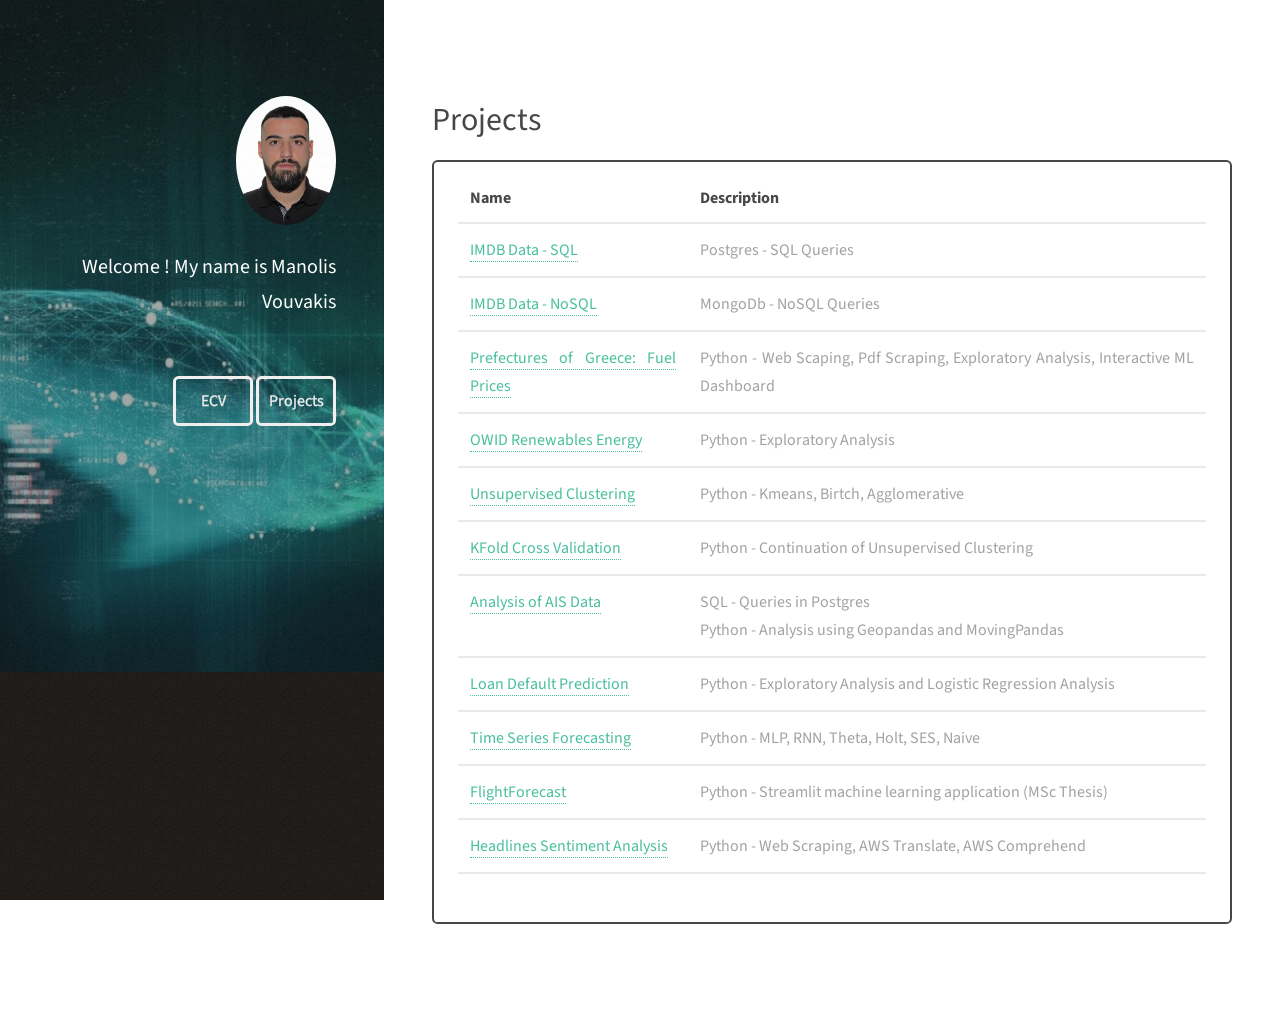
==== commit 3ed1be28: "updates aws" ====
--- a/projects.html
+++ b/projects.html
@@ -93,7 +93,7 @@
 									<td>Python - Streamlit machine learning application (MSc Thesis)</td>
 								</tr>
 								<tr>
-									<td><a href="https://github.com/emvouvakis/Portfolio/blob/main/AWS/bs4-Translate-Comprehend.ipynb">Newspaper Headlines Sentiment Analysis</a></td>
+									<td><a href="https://github.com/emvouvakis/Portfolio/blob/main/AWS/bs4-Translate-Comprehend.ipynb">Headlines Sentiment Analysis</a></td>
 									<td>Python - Web Scraping, AWS Translate, AWS Comprehend</td>
 								</tr>
 							</tbody>
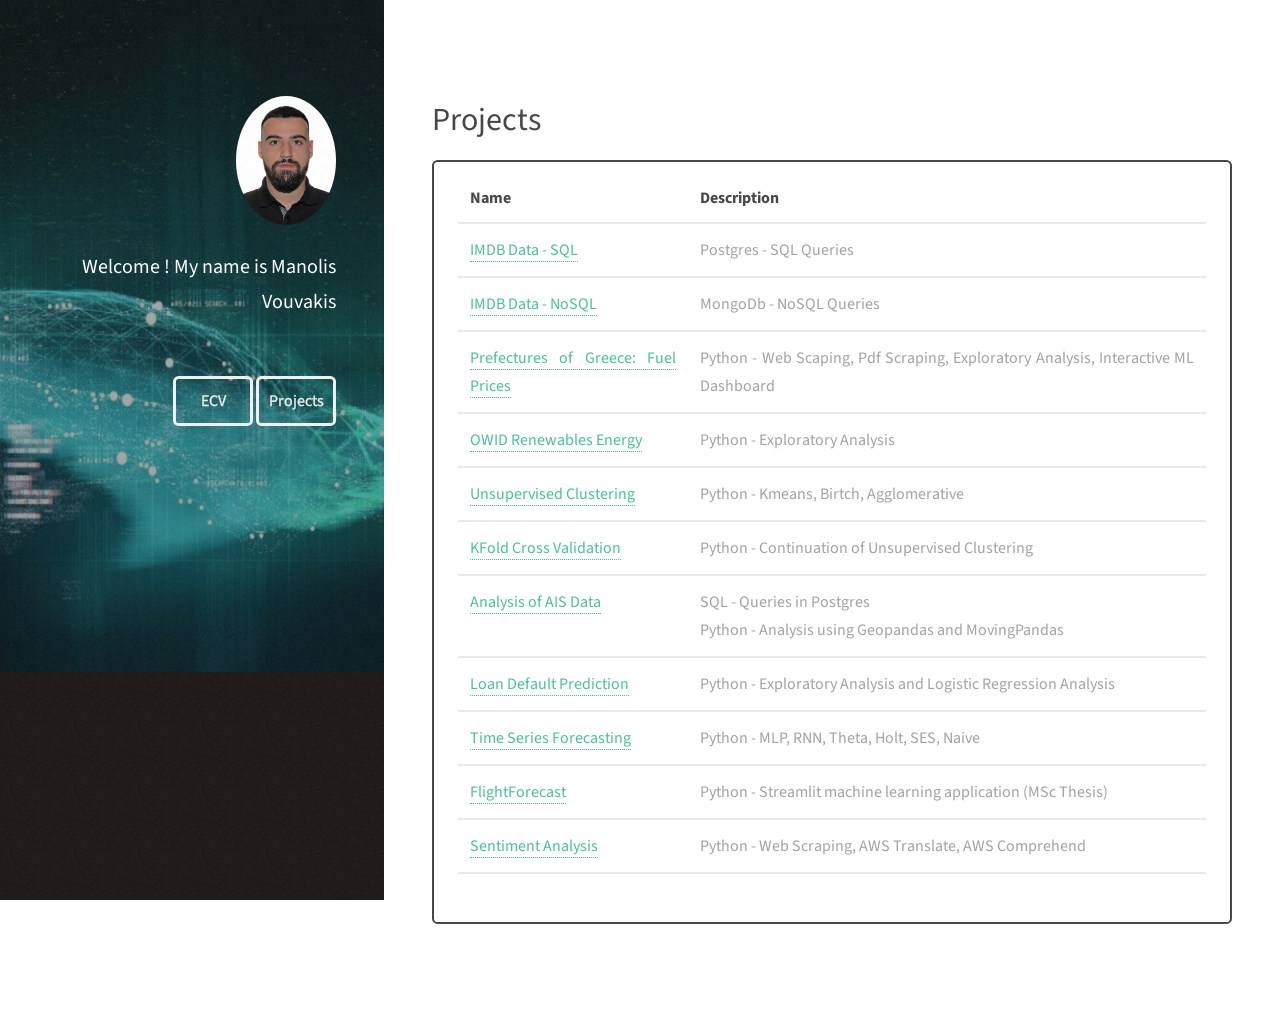
==== commit 10e0a9fc: "Updates aws" ====
--- a/projects.html
+++ b/projects.html
@@ -93,7 +93,7 @@
 									<td>Python - Streamlit machine learning application (MSc Thesis)</td>
 								</tr>
 								<tr>
-									<td><a href="https://github.com/emvouvakis/Portfolio/blob/main/AWS/bs4-Translate-Comprehend.ipynb">Headlines Sentiment Analysis</a></td>
+									<td><a href="https://github.com/emvouvakis/Portfolio/blob/main/AWS/bs4-Translate-Comprehend.ipynb">Sentiment Analysis</a></td>
 									<td>Python - Web Scraping, AWS Translate, AWS Comprehend</td>
 								</tr>
 							</tbody>
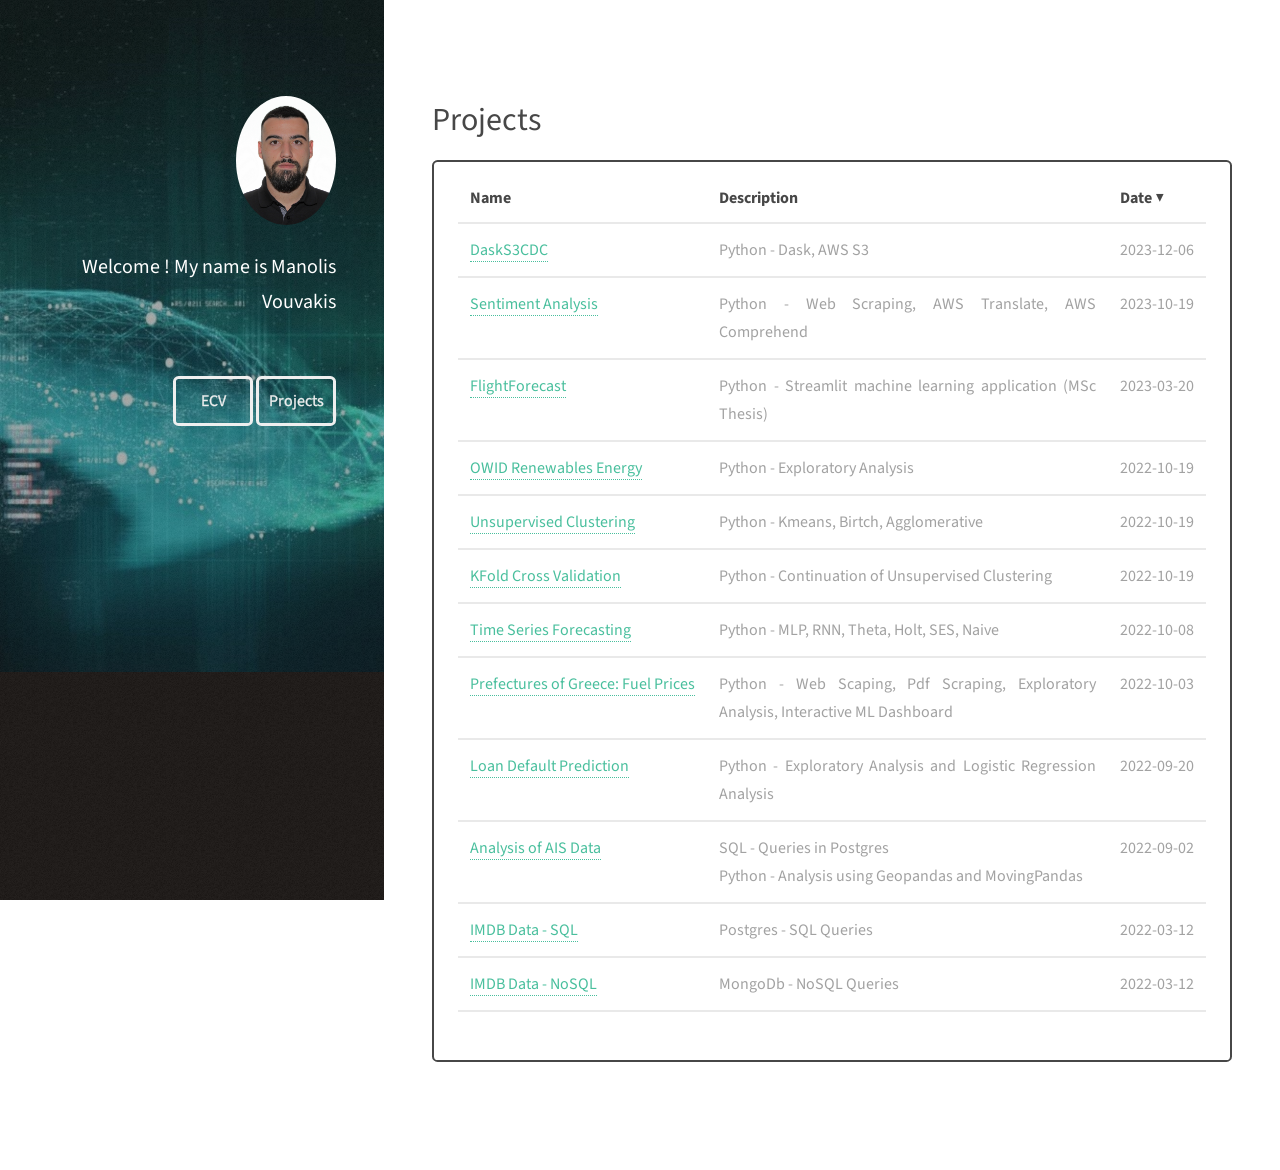
==== commit 2d15384b: "updates" ====
--- a/projects.html
+++ b/projects.html
@@ -50,56 +50,74 @@
 							<thead>
 									<th>Name</th>
 									<th>Description</th>
+									<th>Date</th>
 							</thead>
 							<tbody>
 								<tr>
 									<td><a href="https://github.com/emvouvakis/Portfolio/blob/main/IMDB_Data_SQL.sql"> IMDB Data - SQL</a></td>
 									<td>Postgres - SQL Queries</td>
+									<td>2022-03-12</td>
 								</tr>
 								<tr>
 									<td><a href="https://github.com/emvouvakis/Portfolio/blob/main/IMDB_Data_NoSQL">IMDB Data - NoSQL</a></td>
 									<td>MongoDb - NoSQL Queries</td>
+									<td>2022-03-12</td>
 								</tr>
 								<tr>
 									<td><a href="https://github.com/emvouvakis/FuelPricesGreece"> Prefectures of Greece: Fuel Prices</a></td>
 									<td>Python - Web Scaping, Pdf Scraping, Exploratory Analysis, Interactive ML Dashboard</td>
+									<td>2022-10-03</td>
 								</tr>
 								<tr>
 									<td><a href="https://github.com/emvouvakis/Portfolio/blob/main/exploratoryAnalysisOwid.ipynb">OWID Renewables Energy</a></td>
 									<td>Python - Exploratory Analysis</td>
+									<td>2022-10-19</td>
 								</tr>
 								<tr>
 									<td><a href="https://github.com/emvouvakis/Portfolio/blob/main/Unsupervised_Clustering.ipynb"> Unsupervised Clustering</a></td>
 									<td>Python - Kmeans, Birtch, Agglomerative</td>
+									<td>2022-10-19</td>
 								</tr>
 								<tr>
 									<td><a href="https://github.com/emvouvakis/Portfolio/blob/main/KFold_Cross_Validation.ipynb"> KFold Cross Validation</a></td>
 									<td>Python - Continuation of Unsupervised Clustering</td>
+									<td>2022-10-19</td>
 								</tr>
 								<tr>
 									<td><a href="https://github.com/emvouvakis/AnalysisAIS"> Analysis of AIS Data </a></td>
 									<td>SQL - Queries in Postgres<br/> Python - Analysis using Geopandas and  MovingPandas</td>
+									<td>2022-09-02</td>
 								</tr>
 								<tr>
 									<td><a href="https://github.com/emvouvakis/Portfolio/blob/main/LoanDefaultPrediction.ipynb">Loan Default Prediction</a></td>
 									<td>Python - Exploratory Analysis and Logistic Regression Analysis</td>
+									<td>2022-09-20</td>
 								</tr>
 								<tr>
 									<td><a href="https://github.com/emvouvakis/Portfolio/blob/main/timeSeries.ipynb">Time Series Forecasting</a></td>
 									<td>Python - MLP, RNN, Theta, Holt, SES, Naive</td>
+									<td>2022-10-08</td>
 								</tr>
 								<tr>
 									<td><a href="https://github.com/emvouvakis/FlightForecast">FlightForecast</a></td>
 									<td>Python - Streamlit machine learning application (MSc Thesis)</td>
+									<td>2023-03-20</td>
 								</tr>
 								<tr>
 									<td><a href="https://github.com/emvouvakis/Portfolio/blob/main/AWS/bs4-Translate-Comprehend.ipynb">Sentiment Analysis</a></td>
 									<td>Python - Web Scraping, AWS Translate, AWS Comprehend</td>
+									<td>2023-10-19</td>
 								</tr>
+								<tr>
+									<td><a href="https://github.com/emvouvakis/Portfolio/blob/main/AWS/bs4-Translate-Comprehend.ipynb">DaskS3CDC</a></td>
+									<td>Python - Dask, AWS S3</td>
+									<td>2023-12-06</td>
+								</tr>
+
 							</tbody>
 							<tfoot>
 								<tr>
-									<td colspan="2"></td>
+									<td></td>
 								</tr>
 							</tfoot>
 						</table>
@@ -126,6 +144,7 @@
 		<script src="assets/js/breakpoints.min.js"></script>
 		<script src="assets/js/util.js"></script>
 		<script src="assets/js/main.js"></script>
+		<script src="assets/js/sort_table.js"></script>
 
 	</body>
 </html>
--- a/assets/css/main.css
+++ b/assets/css/main.css
@@ -2378,6 +2378,11 @@
 			border-left: 0;
 			border-right: 0;
 			text-align: justify;
+		}
+
+		table tbody td:nth-child(1),
+		table tbody td:nth-child(3) {
+			white-space: nowrap;
 		}
 
 			/* table tbody tr:nth-child(2n + 1) {
@@ -2686,7 +2691,7 @@
 	#main {
 		margin-left: 35%;
 		max-width: 54em;
-		padding: 3em 4em 4em 4em;
+		padding: 3em 1em 3em 4em;
 		width: calc(100% - 35%);
 	}
 
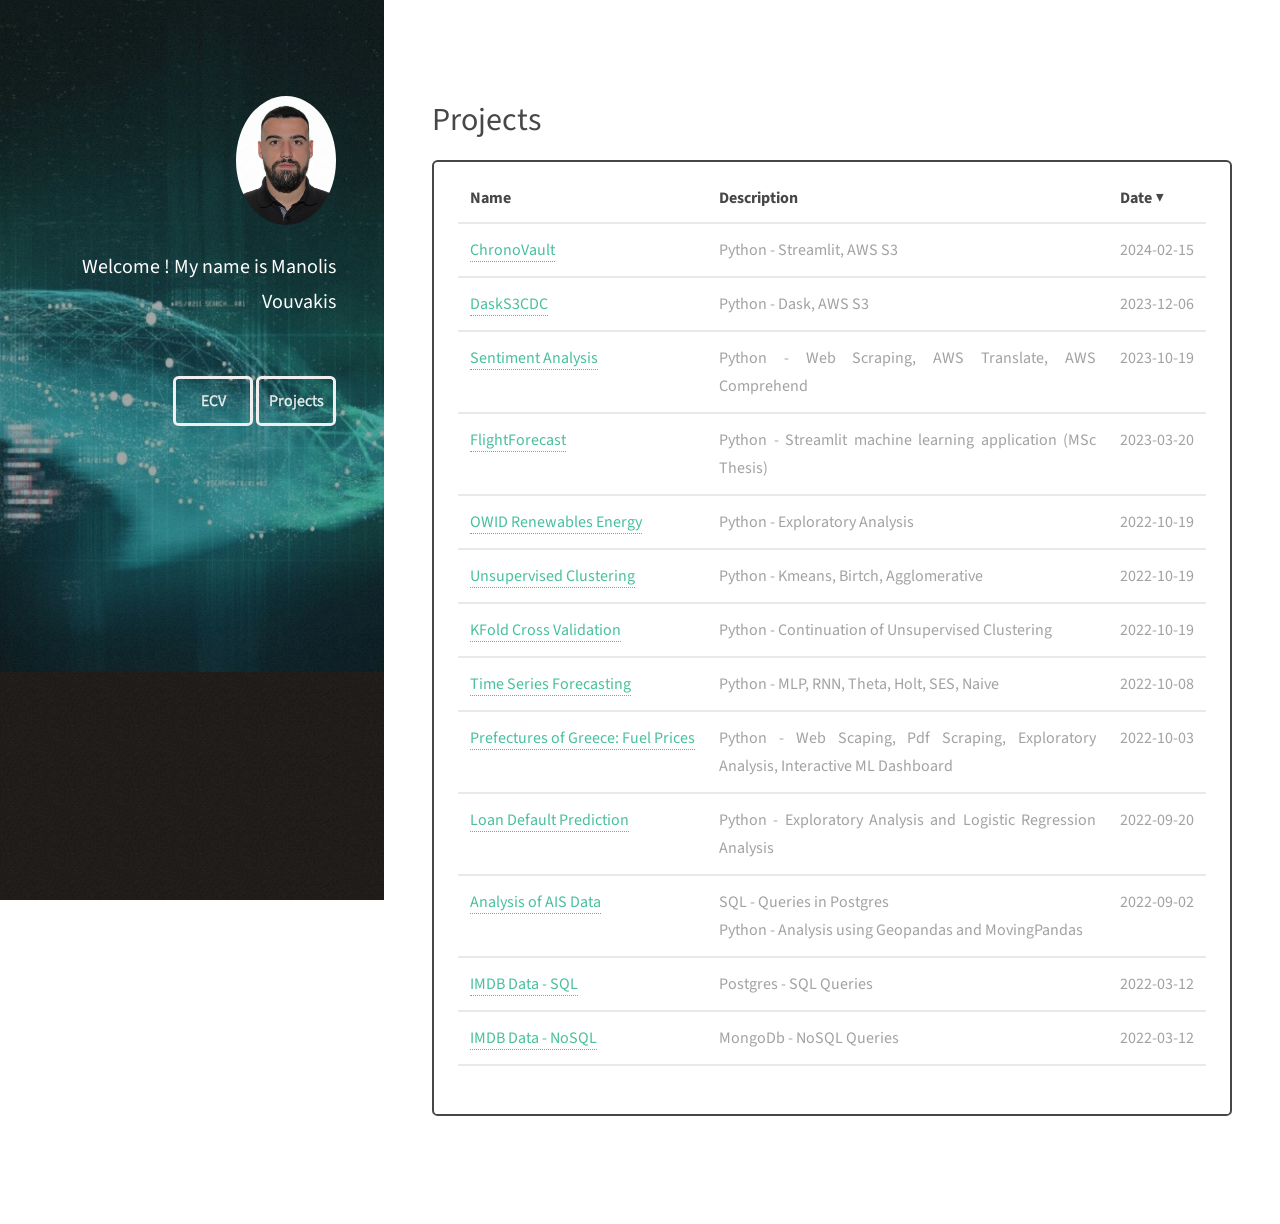
==== commit 09d79055: "upload" ====
--- a/projects.html
+++ b/projects.html
@@ -113,6 +113,11 @@
 									<td>Python - Dask, AWS S3</td>
 									<td>2023-12-06</td>
 								</tr>
+								<tr>
+									<td><a href="https://github.com/emvouvakis/ChronoVault">ChronoVault</a></td>
+									<td>Python - Streamlit, AWS S3</td>
+									<td>2024-02-15</td>
+								</tr>
 
 							</tbody>
 							<tfoot>
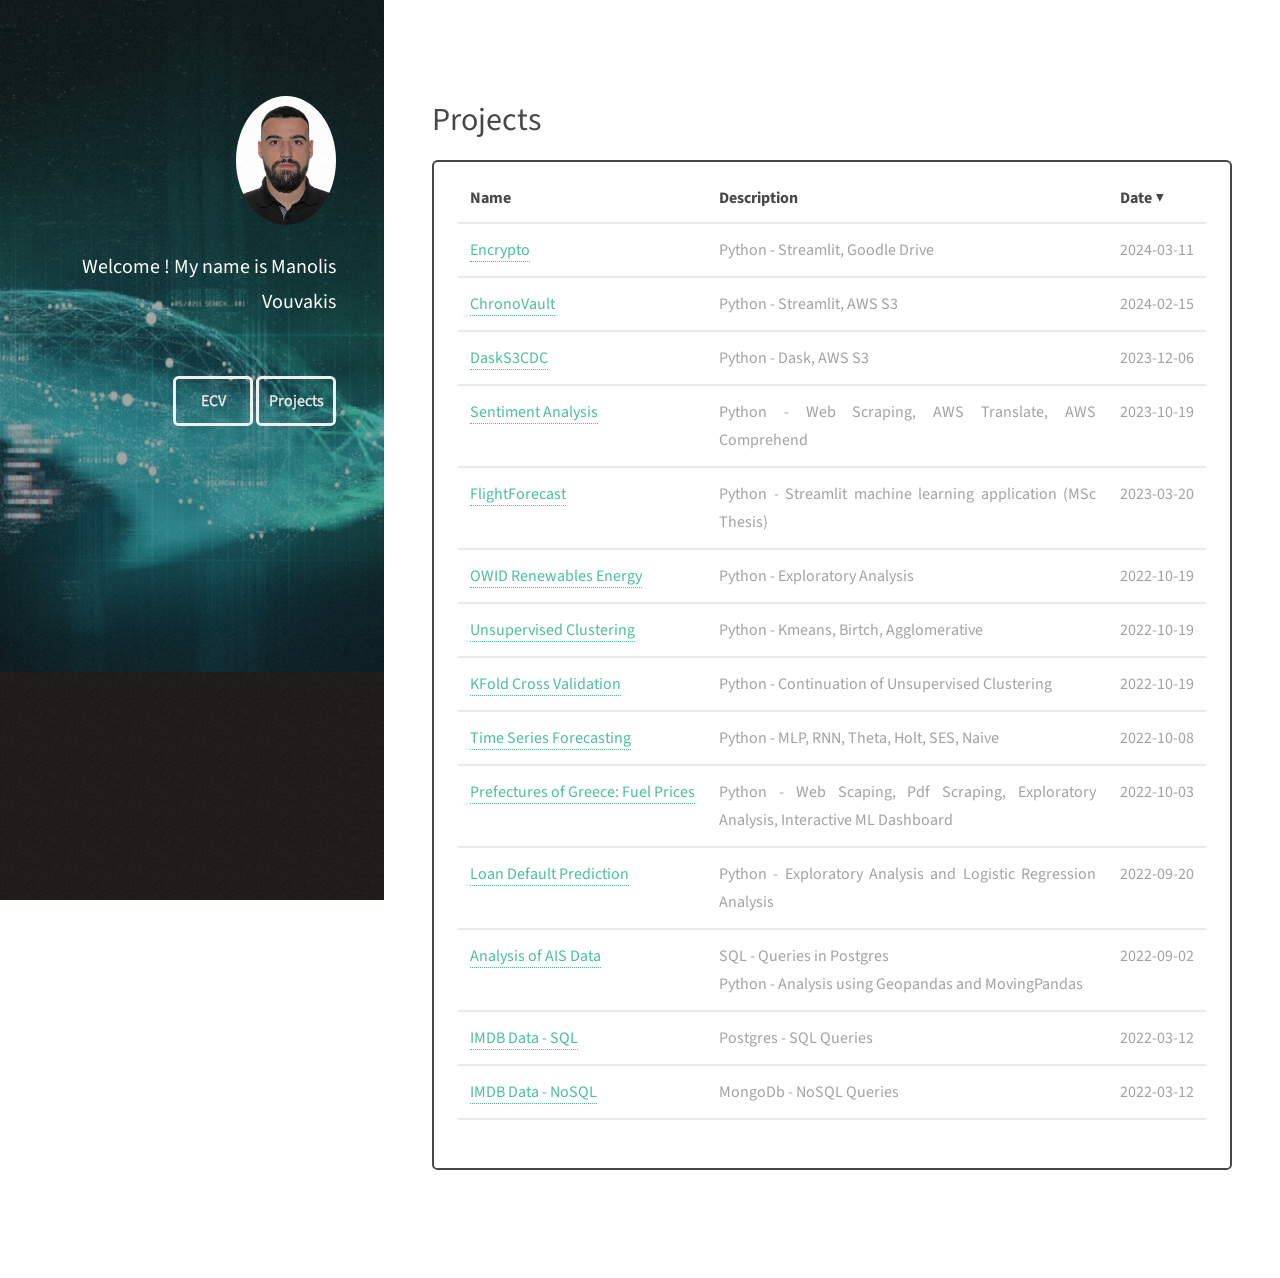
==== commit 877cef5c: "updates" ====
--- a/projects.html
+++ b/projects.html
@@ -109,7 +109,7 @@
 									<td>2023-10-19</td>
 								</tr>
 								<tr>
-									<td><a href="https://github.com/emvouvakis/Portfolio/blob/main/AWS/bs4-Translate-Comprehend.ipynb">DaskS3CDC</a></td>
+									<td><a href="https://github.com/emvouvakis/Portfolio/blob/main/AWS/DaskS3CDC.ipynb">DaskS3CDC</a></td>
 									<td>Python - Dask, AWS S3</td>
 									<td>2023-12-06</td>
 								</tr>
@@ -117,6 +117,11 @@
 									<td><a href="https://github.com/emvouvakis/ChronoVault">ChronoVault</a></td>
 									<td>Python - Streamlit, AWS S3</td>
 									<td>2024-02-15</td>
+								</tr>
+								<tr>
+									<td><a href="https://github.com/emvouvakis/Encrypto">Encrypto</a></td>
+									<td>Python - Streamlit, Goodle Drive</td>
+									<td>2024-03-11</td>
 								</tr>
 
 							</tbody>
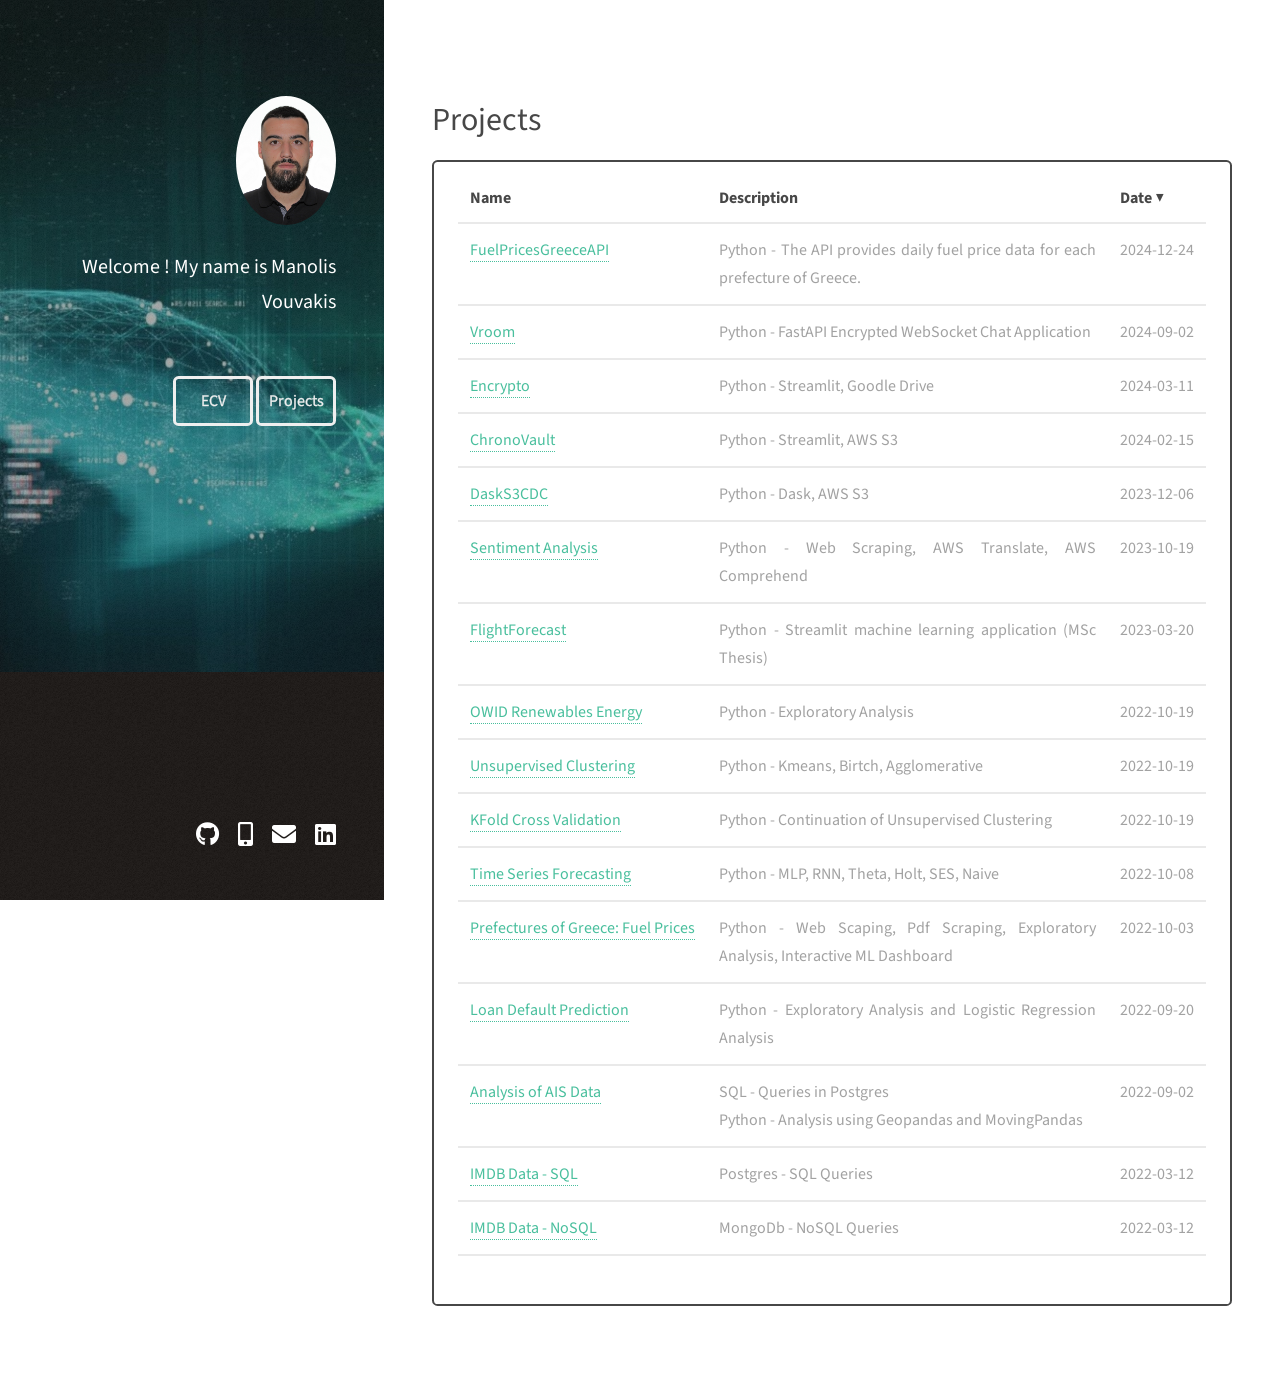
==== commit 626a84a4: "update" ====
--- a/projects.html
+++ b/projects.html
@@ -1,160 +1,170 @@
-<!DOCTYPE HTML>
-
-<html>
-	<head>
-		<title>Manolis Vouvakis</title>
-		<meta charset="utf-8" />
-		<meta name="viewport" content="width=device-width, initial-scale=1, user-scalable=no" />
-		<link rel="stylesheet" href="assets/css/main.css" />
-		<!-- Global site tag (gtag.js) - Google Analytics -->
-		<script async src="https://www.googletagmanager.com/gtag/js?id=G-R4YEJYYSDJ"></script>
-		<script>
-		window.dataLayer = window.dataLayer || [];
-		function gtag(){dataLayer.push(arguments);}
-		gtag('js', new Date());
-
-		gtag('config', 'G-R4YEJYYSDJ');
-		</script>
-		<link rel="icon" href="data:image/svg+xml,<svg xmlns=%22http://www.w3.org/2000/svg%22 viewBox=%220 0 100 100%22><text y=%22.9em%22 font-size=%2290%22>🤖</text></svg>">
-	</head>
-	
-	<body class="is-preload">
-
-		<!-- Header -->
-		<header id="header">
-			<div class="inner">
-				<a href="#" class="image avatar"><img src="images/avatar.jpg" alt="" /></a>
-				<h1><strong>Welcome !<br/>
-				My name is Manolis Vouvakis<br /></h1></strong>
-				<br/>
-				<br/>
-				<ul class="icons">
-					<a href="index.html" class="button">ECV</a>
-					<a href="projects.html" class="button"> Projects</a>
-				</ul>
-
-			</div>
-			
-			
-		</header>
-
-		<!-- Main -->
-		<div id="main">
-			<section>
-				<header class="major">
-					<h2>Projects</h2>
-				</header>
-				<div class="box">
-					<div class="table-wrapper">
-						<table>
-							<thead>
-									<th>Name</th>
-									<th>Description</th>
-									<th>Date</th>
-							</thead>
-							<tbody>
-								<tr>
-									<td><a href="https://github.com/emvouvakis/Portfolio/blob/main/IMDB_Data_SQL.sql"> IMDB Data - SQL</a></td>
-									<td>Postgres - SQL Queries</td>
-									<td>2022-03-12</td>
-								</tr>
-								<tr>
-									<td><a href="https://github.com/emvouvakis/Portfolio/blob/main/IMDB_Data_NoSQL">IMDB Data - NoSQL</a></td>
-									<td>MongoDb - NoSQL Queries</td>
-									<td>2022-03-12</td>
-								</tr>
-								<tr>
-									<td><a href="https://github.com/emvouvakis/FuelPricesGreece"> Prefectures of Greece: Fuel Prices</a></td>
-									<td>Python - Web Scaping, Pdf Scraping, Exploratory Analysis, Interactive ML Dashboard</td>
-									<td>2022-10-03</td>
-								</tr>
-								<tr>
-									<td><a href="https://github.com/emvouvakis/Portfolio/blob/main/exploratoryAnalysisOwid.ipynb">OWID Renewables Energy</a></td>
-									<td>Python - Exploratory Analysis</td>
-									<td>2022-10-19</td>
-								</tr>
-								<tr>
-									<td><a href="https://github.com/emvouvakis/Portfolio/blob/main/Unsupervised_Clustering.ipynb"> Unsupervised Clustering</a></td>
-									<td>Python - Kmeans, Birtch, Agglomerative</td>
-									<td>2022-10-19</td>
-								</tr>
-								<tr>
-									<td><a href="https://github.com/emvouvakis/Portfolio/blob/main/KFold_Cross_Validation.ipynb"> KFold Cross Validation</a></td>
-									<td>Python - Continuation of Unsupervised Clustering</td>
-									<td>2022-10-19</td>
-								</tr>
-								<tr>
-									<td><a href="https://github.com/emvouvakis/AnalysisAIS"> Analysis of AIS Data </a></td>
-									<td>SQL - Queries in Postgres<br/> Python - Analysis using Geopandas and  MovingPandas</td>
-									<td>2022-09-02</td>
-								</tr>
-								<tr>
-									<td><a href="https://github.com/emvouvakis/Portfolio/blob/main/LoanDefaultPrediction.ipynb">Loan Default Prediction</a></td>
-									<td>Python - Exploratory Analysis and Logistic Regression Analysis</td>
-									<td>2022-09-20</td>
-								</tr>
-								<tr>
-									<td><a href="https://github.com/emvouvakis/Portfolio/blob/main/timeSeries.ipynb">Time Series Forecasting</a></td>
-									<td>Python - MLP, RNN, Theta, Holt, SES, Naive</td>
-									<td>2022-10-08</td>
-								</tr>
-								<tr>
-									<td><a href="https://github.com/emvouvakis/FlightForecast">FlightForecast</a></td>
-									<td>Python - Streamlit machine learning application (MSc Thesis)</td>
-									<td>2023-03-20</td>
-								</tr>
-								<tr>
-									<td><a href="https://github.com/emvouvakis/Portfolio/blob/main/AWS/bs4-Translate-Comprehend.ipynb">Sentiment Analysis</a></td>
-									<td>Python - Web Scraping, AWS Translate, AWS Comprehend</td>
-									<td>2023-10-19</td>
-								</tr>
-								<tr>
-									<td><a href="https://github.com/emvouvakis/Portfolio/blob/main/AWS/DaskS3CDC.ipynb">DaskS3CDC</a></td>
-									<td>Python - Dask, AWS S3</td>
-									<td>2023-12-06</td>
-								</tr>
-								<tr>
-									<td><a href="https://github.com/emvouvakis/ChronoVault">ChronoVault</a></td>
-									<td>Python - Streamlit, AWS S3</td>
-									<td>2024-02-15</td>
-								</tr>
-								<tr>
-									<td><a href="https://github.com/emvouvakis/Encrypto">Encrypto</a></td>
-									<td>Python - Streamlit, Goodle Drive</td>
-									<td>2024-03-11</td>
-								</tr>
-
-							</tbody>
-							<tfoot>
-								<tr>
-									<td></td>
-								</tr>
-							</tfoot>
-						</table>
-					</div>
-				</div>
-			</section>
-									
-		<!-- Footer -->
-		<footer id="footer">
-			<div class="inner">
-				<ul class="icons">
-					<li><a href="https://github.com/emvouvakis" class="icon brands fa-github"><span class="label"></span></a></li>
-					<li><a href="tel:+306973899547"class="icon solid fa-mobile-alt"><span class="label"></span></a></li>
-					<li><a href="mailto:em.vouvakis@gmail.com" class="icon solid fa-envelope"><span class="label"></span></a></li>
-					<li><a href="https://www.linkedin.com/in/manolis-vouvakis/" class="icon brands fa-linkedin"><span class="label"></span></a></li>
-				</ul>
-			</div>
-		</footer>
-
-		<!-- Scripts -->
-		<script src="assets/js/jquery.min.js"></script>
-		<script src="assets/js/jquery.poptrox.min.js"></script>
-		<script src="assets/js/browser.min.js"></script>
-		<script src="assets/js/breakpoints.min.js"></script>
-		<script src="assets/js/util.js"></script>
-		<script src="assets/js/main.js"></script>
-		<script src="assets/js/sort_table.js"></script>
-
-	</body>
-</html>
+<!DOCTYPE HTML>
+
+<html>
+	<head>
+		<title>Manolis Vouvakis</title>
+		<meta charset="utf-8" />
+		<meta name="viewport" content="width=device-width, initial-scale=1, user-scalable=no" />
+		<link rel="stylesheet" href="assets/css/main.css" />
+		<!-- Global site tag (gtag.js) - Google Analytics -->
+		<script async src="https://www.googletagmanager.com/gtag/js?id=G-R4YEJYYSDJ"></script>
+		<script>
+		window.dataLayer = window.dataLayer || [];
+		function gtag(){dataLayer.push(arguments);}
+		gtag('js', new Date());
+
+		gtag('config', 'G-R4YEJYYSDJ');
+		</script>
+		<link rel="icon" href="data:image/svg+xml,<svg xmlns=%22http://www.w3.org/2000/svg%22 viewBox=%220 0 100 100%22><text y=%22.9em%22 font-size=%2290%22>🤖</text></svg>">
+	</head>
+	
+	<body class="is-preload">
+
+		<!-- Header -->
+		<header id="header">
+			<div class="inner">
+				<a href="#" class="image avatar"><img src="images/avatar.jpg" alt="" /></a>
+				<h1><strong>Welcome !<br/>
+				My name is Manolis Vouvakis<br /></h1></strong>
+				<br/>
+				<br/>
+				<ul class="icons">
+					<a href="index.html" class="button">ECV</a>
+					<a href="projects.html" class="button"> Projects</a>
+				</ul>
+
+			</div>
+			
+			
+		</header>
+
+		<!-- Main -->
+		<div id="main">
+			<section>
+				<header class="major">
+					<h2>Projects</h2>
+				</header>
+				<div class="box">
+					<div class="table-wrapper">
+						<table>
+							<thead>
+									<th>Name</th>
+									<th>Description</th>
+									<th>Date</th>
+							</thead>
+							<tbody>
+								<tr>
+									<td><a href="https://github.com/emvouvakis/Portfolio/blob/main/IMDB_Data_SQL.sql"> IMDB Data - SQL</a></td>
+									<td>Postgres - SQL Queries</td>
+									<td>2022-03-12</td>
+								</tr>
+								<tr>
+									<td><a href="https://github.com/emvouvakis/Portfolio/blob/main/IMDB_Data_NoSQL">IMDB Data - NoSQL</a></td>
+									<td>MongoDb - NoSQL Queries</td>
+									<td>2022-03-12</td>
+								</tr>
+								<tr>
+									<td><a href="https://github.com/emvouvakis/FuelPricesGreece"> Prefectures of Greece: Fuel Prices</a></td>
+									<td>Python - Web Scaping, Pdf Scraping, Exploratory Analysis, Interactive ML Dashboard</td>
+									<td>2022-10-03</td>
+								</tr>
+								<tr>
+									<td><a href="https://github.com/emvouvakis/Portfolio/blob/main/exploratoryAnalysisOwid.ipynb">OWID Renewables Energy</a></td>
+									<td>Python - Exploratory Analysis</td>
+									<td>2022-10-19</td>
+								</tr>
+								<tr>
+									<td><a href="https://github.com/emvouvakis/Portfolio/blob/main/Unsupervised_Clustering.ipynb"> Unsupervised Clustering</a></td>
+									<td>Python - Kmeans, Birtch, Agglomerative</td>
+									<td>2022-10-19</td>
+								</tr>
+								<tr>
+									<td><a href="https://github.com/emvouvakis/Portfolio/blob/main/KFold_Cross_Validation.ipynb"> KFold Cross Validation</a></td>
+									<td>Python - Continuation of Unsupervised Clustering</td>
+									<td>2022-10-19</td>
+								</tr>
+								<tr>
+									<td><a href="https://github.com/emvouvakis/AnalysisAIS"> Analysis of AIS Data </a></td>
+									<td>SQL - Queries in Postgres<br/> Python - Analysis using Geopandas and  MovingPandas</td>
+									<td>2022-09-02</td>
+								</tr>
+								<tr>
+									<td><a href="https://github.com/emvouvakis/Portfolio/blob/main/LoanDefaultPrediction.ipynb">Loan Default Prediction</a></td>
+									<td>Python - Exploratory Analysis and Logistic Regression Analysis</td>
+									<td>2022-09-20</td>
+								</tr>
+								<tr>
+									<td><a href="https://github.com/emvouvakis/Portfolio/blob/main/timeSeries.ipynb">Time Series Forecasting</a></td>
+									<td>Python - MLP, RNN, Theta, Holt, SES, Naive</td>
+									<td>2022-10-08</td>
+								</tr>
+								<tr>
+									<td><a href="https://github.com/emvouvakis/FlightForecast">FlightForecast</a></td>
+									<td>Python - Streamlit machine learning application (MSc Thesis)</td>
+									<td>2023-03-20</td>
+								</tr>
+								<tr>
+									<td><a href="https://github.com/emvouvakis/Portfolio/blob/main/AWS/bs4-Translate-Comprehend.ipynb">Sentiment Analysis</a></td>
+									<td>Python - Web Scraping, AWS Translate, AWS Comprehend</td>
+									<td>2023-10-19</td>
+								</tr>
+								<tr>
+									<td><a href="https://github.com/emvouvakis/Portfolio/blob/main/AWS/DaskS3CDC.ipynb">DaskS3CDC</a></td>
+									<td>Python - Dask, AWS S3</td>
+									<td>2023-12-06</td>
+								</tr>
+								<tr>
+									<td><a href="https://github.com/emvouvakis/ChronoVault">ChronoVault</a></td>
+									<td>Python - Streamlit, AWS S3</td>
+									<td>2024-02-15</td>
+								</tr>
+								<tr>
+									<td><a href="https://github.com/emvouvakis/Encrypto">Encrypto</a></td>
+									<td>Python - Streamlit, Goodle Drive</td>
+									<td>2024-03-11</td>
+								</tr>
+								<tr>
+									<td><a href="https://github.com/emvouvakis/Vroom">Vroom</a></td>
+									<td>Python - FastAPI Encrypted WebSocket Chat Application</td>
+									<td>2024-09-02</td>
+								</tr>
+								<tr>
+									<td><a href="https://github.com/emvouvakis/FuelPricesGreeceAPI">FuelPricesGreeceAPI</a></td>
+									<td>Python - The API provides daily fuel price data for each prefecture of Greece.</td>
+									<td>2024-12-24</td>
+								</tr>
+
+							</tbody>
+							<tfoot>
+								<tr>
+									<td></td>
+								</tr>
+							</tfoot>
+						</table>
+					</div>
+				</div>
+			</section>
+									
+		<!-- Footer -->
+		<footer id="footer">
+			<div class="inner">
+				<ul class="icons">
+					<li><a href="https://github.com/emvouvakis" class="icon brands fa-github"><span class="label"></span></a></li>
+					<li><a href="tel:+306973899547"class="icon solid fa-mobile-alt"><span class="label"></span></a></li>
+					<li><a href="mailto:em.vouvakis@gmail.com" class="icon solid fa-envelope"><span class="label"></span></a></li>
+					<li><a href="https://www.linkedin.com/in/manolis-vouvakis/" class="icon brands fa-linkedin"><span class="label"></span></a></li>
+				</ul>
+			</div>
+		</footer>
+
+		<!-- Scripts -->
+		<script src="assets/js/jquery.min.js"></script>
+		<script src="assets/js/jquery.poptrox.min.js"></script>
+		<script src="assets/js/browser.min.js"></script>
+		<script src="assets/js/breakpoints.min.js"></script>
+		<script src="assets/js/util.js"></script>
+		<script src="assets/js/main.js"></script>
+		<script src="assets/js/sort_table.js"></script>
+
+	</body>
+</html>
--- a/assets/css/main.css
+++ b/assets/css/main.css
@@ -1,3226 +1,3226 @@
-@import url("fontawesome-all.min.css");
-@import url("https://fonts.googleapis.com/css?family=Source+Sans+Pro:400,400italic");
-
-/*
-	Strata by HTML5 UP
-	html5up.net | @ajlkn
-	Free for personal and commercial use under the CCA 3.0 license (html5up.net/license)
-*/
-
-html, body, div, span, applet, object,
-iframe, h1, h2, h3, h4, h5, h6, p, blockquote,
-pre, a, abbr, acronym, address, big, cite,
-code, del, dfn, em, img, ins, kbd, q, s, samp,
-small, strike, strong, sub, sup, tt, var, b,
-u, i, center, dl, dt, dd, ol, ul, li, fieldset,
-form, label, legend, table, caption, tbody,
-tfoot, thead, tr, th, td, article, aside,
-canvas, details, embed, figure, figcaption,
-footer, header, hgroup, menu, nav, output, ruby,
-section, summary, time, mark, audio, video {
-	margin: 0;
-	padding: 0;
-	border: 0;
-	font-size: 100%;
-	font: inherit;
-	vertical-align: baseline;}
-
-article, aside, details, figcaption, figure,
-footer, header, hgroup, menu, nav, section {
-	display: block;}
-
-body {
-	line-height: 1;
-}
-
-ol, ul {
-	list-style: none;
-}
-
-blockquote, q {
-	quotes: none;
-}
-
-	blockquote:before, blockquote:after, q:before, q:after {
-		content: '';
-		content: none;
-	}
-
-table {
-	border-collapse: collapse;
-	border-spacing: 0;
-}
-
-body {
-	-webkit-text-size-adjust: none;
-}
-
-mark {
-	background-color: transparent;
-	color: inherit;
-}
-
-input::-moz-focus-inner {
-	border: 0;
-	padding: 0;
-}
-
-input, select, textarea {
-	-moz-appearance: none;
-	-webkit-appearance: none;
-	-ms-appearance: none;
-	appearance: none;
-}
-
-/* Basic */
-
-	html {
-		box-sizing: border-box;
-	}
-
-	*, *:before, *:after {
-		box-sizing: inherit;
-	}
-
-	body {
-		background: rgba(255, 255, 255, 0.918);
-	}
-
-		body.is-preload *, body.is-preload *:before, body.is-preload *:after {
-			-moz-animation: none !important;
-			-webkit-animation: none !important;
-			-ms-animation: none !important;
-			animation: none !important;
-			-moz-transition: none !important;
-			-webkit-transition: none !important;
-			-ms-transition: none !important;
-			transition: none !important;
-		}
-
-	body, input, select, textarea {
-		color: #a2a2a2;
-		font-family: "Source Sans Pro", Helvetica, sans-serif;
-		font-size: 16pt;
-		font-weight: 400;
-		line-height: 1.75em;
-	}
-
-	a {
-		-moz-transition: color 0.2s ease-in-out, border-color 0.2s ease-in-out;
-		-webkit-transition: color 0.2s ease-in-out, border-color 0.2s ease-in-out;
-		-ms-transition: color 0.2s ease-in-out, border-color 0.2s ease-in-out;
-		transition: color 0.2s ease-in-out, border-color 0.2s ease-in-out;
-		border-bottom: dotted 0.2px;
-		color: #49bf9d;
-		text-decoration: none;
-	}
-
-		a:hover {
-			border-bottom-color: transparent;
-			color: #49bf9d !important;
-			text-decoration: none;
-		}
-
-	strong, b {
-		color: #787878;
-		font-weight: 400;
-	}
-
-	em, i {
-		font-style: italic;
-	}
-
-	p {
-		margin: 0 0 1em 0;
-	}
-
-	h1, h2, h3, h4, h5, h6 {
-		color: #474747;
-		font-weight: 400;
-		line-height: 1em;
-		margin: 0 0 0.5em 0;
-	}
-
-		h1 a, h2 a, h3 a, h4 a, h5 a, h6 a {
-			color: inherit;
-			text-decoration: none;
-		}
-
-	h1 {
-		font-size: 2em;
-		line-height: 1.5em;
-	}
-
-	h2 {
-		font-size: 1.5em;
-		line-height: 1.5em;
-	}
-
-	h3 {
-		font-size: 1.25em;
-		line-height: 1.5em;
-	}
-
-	h4 {
-		font-size: 1.1em;
-		line-height: 1.5em;
-	}
-
-	h5 {
-		font-size: 0.9em;
-		line-height: 1.5em;
-	}
-
-	h6 {
-		font-size: 0.7em;
-		line-height: 1.5em;
-	}
-
-	sub {
-		font-size: 0.8em;
-		position: relative;
-		top: 0.5em;
-	}
-
-	sup {
-		font-size: 0.8em;
-		position: relative;
-		top: -0.5em;
-	}
-
-	hr {
-		border: 0;
-		border-bottom: solid 2px #efefef;
-		margin: 2em 0;
-	}
-
-		hr.major {
-			margin: 3em 0;
-		}
-
-	blockquote {
-		border-left: solid 6px #efefef;
-		font-style: italic;
-		margin: 0 0 2em 0;
-		padding: 0.5em 0 0.5em 1.5em;
-	}
-
-	code {
-		background: #f7f7f7;
-		border-radius: 0.35em;
-		border: solid 2px #efefef;
-		font-family: "Courier New", monospace;
-		font-size: 0.9em;
-		margin: 0 0.25em;
-		padding: 0.25em 0.65em;
-	}
-
-	pre {
-		-webkit-overflow-scrolling: touch;
-		font-family: "Courier New", monospace;
-		font-size: 0.9em;
-		margin: 0 0 2em 0;
-	}
-
-		pre code {
-			display: block;
-			line-height: 1.75em;
-			padding: 1em 1.5em;
-			overflow-x: auto;
-		}
-
-	.align-left {
-		text-align: left;
-	}
-
-	.align-center {
-		text-align: center;
-	}
-
-	.align-right {
-		text-align: right;
-	}
-
-/* Container */
-
-	.container {
-		margin: 0 auto;
-		max-width: calc(100% - 4em);
-		width: 100%;
-	}
-
-		.container.xsmall {
-			width: 25%;
-		}
-
-		.container.small {
-			width: 50%;
-		}
-
-		.container.medium {
-			width: 75%;
-		}
-
-		.container.large {
-			width: 125%;
-		}
-
-		.container.xlarge {
-			width: 150%;
-		}
-
-		.container.max {
-			width: 100%;
-		}
-
-		@media screen and (max-width: 980px) {
-
-			.container {
-				width: 100% !important;
-				max-width: 100% !important;
-			}
-
-		}
-
-		@media screen and (max-width: 480px) {
-
-			.container {
-				max-width: calc(100% - 3em);
-			}
-
-		}
-
-/* Row */
-
-	.row {
-		display: flex;
-		flex-wrap: wrap;
-		box-sizing: border-box;
-		align-items: stretch;
-	}
-
-		.row > * {
-			box-sizing: border-box;
-		}
-
-		.row.gtr-uniform > * > :last-child {
-			margin-bottom: 0;
-		}
-
-		.row.aln-left {
-			justify-content: flex-start;
-		}
-
-		.row.aln-center {
-			justify-content: center;
-		}
-
-		.row.aln-right {
-			justify-content: flex-end;
-		}
-
-		.row.aln-top {
-			align-items: flex-start;
-		}
-
-		.row.aln-middle {
-			align-items: center;
-		}
-
-		.row.aln-bottom {
-			align-items: flex-end;
-		}
-
-		.row > .imp {
-			order: -1;
-		}
-
-		.row > .col-1 {
-			width: 8.33333%;
-		}
-
-		.row > .off-1 {
-			margin-left: 8.33333%;
-		}
-
-		.row > .col-2 {
-			width: 16.66667%;
-		}
-
-		.row > .off-2 {
-			margin-left: 16.66667%;
-		}
-
-		.row > .col-3 {
-			width: 25%;
-		}
-
-		.row > .off-3 {
-			margin-left: 25%;
-		}
-
-		.row > .col-4 {
-			width: 33.33333%;
-		}
-
-		.row > .off-4 {
-			margin-left: 33.33333%;
-		}
-
-		.row > .col-5 {
-			width: 41.66667%;
-		}
-
-		.row > .off-5 {
-			margin-left: 41.66667%;
-		}
-
-		.row > .col-6 {
-			width: 50%;
-		}
-
-		.row > .off-6 {
-			margin-left: 50%;
-		}
-
-		.row > .col-7 {
-			width: 58.33333%;
-		}
-
-		.row > .off-7 {
-			margin-left: 58.33333%;
-		}
-
-		.row > .col-8 {
-			width: 66.66667%;
-		}
-
-		.row > .off-8 {
-			margin-left: 66.66667%;
-		}
-
-		.row > .col-9 {
-			width: 75%;
-		}
-
-		.row > .off-9 {
-			margin-left: 75%;
-		}
-
-		.row > .col-10 {
-			width: 83.33333%;
-		}
-
-		.row > .off-10 {
-			margin-left: 83.33333%;
-		}
-
-		.row > .col-11 {
-			width: 91.66667%;
-		}
-
-		.row > .off-11 {
-			margin-left: 91.66667%;
-		}
-
-		.row > .col-12 {
-			width: 100%;
-		}
-
-		.row > .off-12 {
-			margin-left: 100%;
-		}
-
-		.row.gtr-0 {
-			margin-top: 0;
-			margin-left: 0em;
-		}
-
-			.row.gtr-0 > * {
-				padding: 0 0 0 0em;
-			}
-
-			.row.gtr-0.gtr-uniform {
-				margin-top: 0em;
-			}
-
-				.row.gtr-0.gtr-uniform > * {
-					padding-top: 0em;
-				}
-
-		.row.gtr-25 {
-			margin-top: 0;
-			margin-left: -0.625em;
-		}
-
-			.row.gtr-25 > * {
-				padding: 0 0 0 0.625em;
-			}
-
-			.row.gtr-25.gtr-uniform {
-				margin-top: -0.625em;
-			}
-
-				.row.gtr-25.gtr-uniform > * {
-					padding-top: 0.625em;
-				}
-
-		.row.gtr-50 {
-			margin-top: 0;
-			margin-left: -1.25em;
-		}
-
-			.row.gtr-50 > * {
-				padding: 0 0 0 1.25em;
-			}
-
-			.row.gtr-50.gtr-uniform {
-				margin-top: -1.25em;
-			}
-
-				.row.gtr-50.gtr-uniform > * {
-					padding-top: 1.25em;
-				}
-
-		.row {
-			margin-top: 0;
-			margin-left: -2.5em;
-		}
-
-			.row > * {
-				padding: 0 0 0 2.5em;
-			}
-
-			.row.gtr-uniform {
-				margin-top: -2.5em;
-			}
-
-				.row.gtr-uniform > * {
-					padding-top: 2.5em;
-				}
-
-		.row.gtr-150 {
-			margin-top: 0;
-			margin-left: -3.75em;
-		}
-
-			.row.gtr-150 > * {
-				padding: 0 0 0 3.75em;
-			}
-
-			.row.gtr-150.gtr-uniform {
-				margin-top: -3.75em;
-			}
-
-				.row.gtr-150.gtr-uniform > * {
-					padding-top: 3.75em;
-				}
-
-		.row.gtr-200 {
-			margin-top: 0;
-			margin-left: -5em;
-		}
-
-			.row.gtr-200 > * {
-				padding: 0 0 0 5em;
-			}
-
-			.row.gtr-200.gtr-uniform {
-				margin-top: -5em;
-			}
-
-				.row.gtr-200.gtr-uniform > * {
-					padding-top: 5em;
-				}
-
-		@media screen and (max-width: 1800px) {
-
-			.row {
-				display: flex;
-				flex-wrap: wrap;
-				box-sizing: border-box;
-				align-items: stretch;
-			}
-
-				.row > * {
-					box-sizing: border-box;
-				}
-
-				.row.gtr-uniform > * > :last-child {
-					margin-bottom: 0;
-				}
-
-				.row.aln-left {
-					justify-content: flex-start;
-				}
-
-				.row.aln-center {
-					justify-content: center;
-				}
-
-				.row.aln-right {
-					justify-content: flex-end;
-				}
-
-				.row.aln-top {
-					align-items: flex-start;
-				}
-
-				.row.aln-middle {
-					align-items: center;
-				}
-
-				.row.aln-bottom {
-					align-items: flex-end;
-				}
-
-				.row > .imp-xlarge {
-					order: -1;
-				}
-
-				.row > .col-1-xlarge {
-					width: 8.33333%;
-				}
-
-				.row > .off-1-xlarge {
-					margin-left: 8.33333%;
-				}
-
-				.row > .col-2-xlarge {
-					width: 16.66667%;
-				}
-
-				.row > .off-2-xlarge {
-					margin-left: 16.66667%;
-				}
-
-				.row > .col-3-xlarge {
-					width: 25%;
-				}
-
-				.row > .off-3-xlarge {
-					margin-left: 25%;
-				}
-
-				.row > .col-4-xlarge {
-					width: 33.33333%;
-				}
-
-				.row > .off-4-xlarge {
-					margin-left: 33.33333%;
-				}
-
-				.row > .col-5-xlarge {
-					width: 41.66667%;
-				}
-
-				.row > .off-5-xlarge {
-					margin-left: 41.66667%;
-				}
-
-				.row > .col-6-xlarge {
-					width: 50%;
-				}
-
-				.row > .off-6-xlarge {
-					margin-left: 50%;
-				}
-
-				.row > .col-7-xlarge {
-					width: 58.33333%;
-				}
-
-				.row > .off-7-xlarge {
-					margin-left: 58.33333%;
-				}
-
-				.row > .col-8-xlarge {
-					width: 66.66667%;
-				}
-
-				.row > .off-8-xlarge {
-					margin-left: 66.66667%;
-				}
-
-				.row > .col-9-xlarge {
-					width: 75%;
-				}
-
-				.row > .off-9-xlarge {
-					margin-left: 75%;
-				}
-
-				.row > .col-10-xlarge {
-					width: 83.33333%;
-				}
-
-				.row > .off-10-xlarge {
-					margin-left: 83.33333%;
-				}
-
-				.row > .col-11-xlarge {
-					width: 91.66667%;
-				}
-
-				.row > .off-11-xlarge {
-					margin-left: 91.66667%;
-				}
-
-				.row > .col-12-xlarge {
-					width: 100%;
-				}
-
-				.row > .off-12-xlarge {
-					margin-left: 100%;
-				}
-
-				.row.gtr-0 {
-					margin-top: 0;
-					margin-left: 0em;
-				}
-
-					.row.gtr-0 > * {
-						padding: 0 0 0 0em;
-					}
-
-					.row.gtr-0.gtr-uniform {
-						margin-top: 0em;
-					}
-
-						.row.gtr-0.gtr-uniform > * {
-							padding-top: 0em;
-						}
-
-				.row.gtr-25 {
-					margin-top: 0;
-					margin-left: -0.625em;
-				}
-
-					.row.gtr-25 > * {
-						padding: 0 0 0 0.625em;
-					}
-
-					.row.gtr-25.gtr-uniform {
-						margin-top: -0.625em;
-					}
-
-						.row.gtr-25.gtr-uniform > * {
-							padding-top: 0.625em;
-						}
-
-				.row.gtr-50 {
-					margin-top: 0;
-					margin-left: -1.25em;
-				}
-
-					.row.gtr-50 > * {
-						padding: 0 0 0 1.25em;
-					}
-
-					.row.gtr-50.gtr-uniform {
-						margin-top: -1.25em;
-					}
-
-						.row.gtr-50.gtr-uniform > * {
-							padding-top: 1.25em;
-						}
-
-				.row {
-					margin-top: 0;
-					margin-left: -2.5em;
-				}
-
-					.row > * {
-						padding: 0 0 0 2.5em;
-					}
-
-					.row.gtr-uniform {
-						margin-top: -2.5em;
-					}
-
-						.row.gtr-uniform > * {
-							padding-top: 2.5em;
-						}
-
-				.row.gtr-150 {
-					margin-top: 0;
-					margin-left: -3.75em;
-				}
-
-					.row.gtr-150 > * {
-						padding: 0 0 0 3.75em;
-					}
-
-					.row.gtr-150.gtr-uniform {
-						margin-top: -3.75em;
-					}
-
-						.row.gtr-150.gtr-uniform > * {
-							padding-top: 3.75em;
-						}
-
-				.row.gtr-200 {
-					margin-top: 0;
-					margin-left: -5em;
-				}
-
-					.row.gtr-200 > * {
-						padding: 0 0 0 5em;
-					}
-
-					.row.gtr-200.gtr-uniform {
-						margin-top: -5em;
-					}
-
-						.row.gtr-200.gtr-uniform > * {
-							padding-top: 5em;
-						}
-
-		}
-
-		@media screen and (max-width: 1280px) {
-
-			.row {
-				display: flex;
-				flex-wrap: wrap;
-				box-sizing: border-box;
-				align-items: stretch;
-			}
-
-				.row > * {
-					box-sizing: border-box;
-				}
-
-				.row.gtr-uniform > * > :last-child {
-					margin-bottom: 0;
-				}
-
-				.row.aln-left {
-					justify-content: flex-start;
-				}
-
-				.row.aln-center {
-					justify-content: center;
-				}
-
-				.row.aln-right {
-					justify-content: flex-end;
-				}
-
-				.row.aln-top {
-					align-items: flex-start;
-				}
-
-				.row.aln-middle {
-					align-items: center;
-				}
-
-				.row.aln-bottom {
-					align-items: flex-end;
-				}
-
-				.row > .imp-large {
-					order: -1;
-				}
-
-				.row > .col-1-large {
-					width: 8.33333%;
-				}
-
-				.row > .off-1-large {
-					margin-left: 8.33333%;
-				}
-
-				.row > .col-2-large {
-					width: 16.66667%;
-				}
-
-				.row > .off-2-large {
-					margin-left: 16.66667%;
-				}
-
-				.row > .col-3-large {
-					width: 25%;
-				}
-
-				.row > .off-3-large {
-					margin-left: 25%;
-				}
-
-				.row > .col-4-large {
-					width: 33.33333%;
-				}
-
-				.row > .off-4-large {
-					margin-left: 33.33333%;
-				}
-
-				.row > .col-5-large {
-					width: 41.66667%;
-				}
-
-				.row > .off-5-large {
-					margin-left: 41.66667%;
-				}
-
-				.row > .col-6-large {
-					width: 50%;
-				}
-
-				.row > .off-6-large {
-					margin-left: 50%;
-				}
-
-				.row > .col-7-large {
-					width: 58.33333%;
-				}
-
-				.row > .off-7-large {
-					margin-left: 58.33333%;
-				}
-
-				.row > .col-8-large {
-					width: 66.66667%;
-				}
-
-				.row > .off-8-large {
-					margin-left: 66.66667%;
-				}
-
-				.row > .col-9-large {
-					width: 75%;
-				}
-
-				.row > .off-9-large {
-					margin-left: 75%;
-				}
-
-				.row > .col-10-large {
-					width: 83.33333%;
-				}
-
-				.row > .off-10-large {
-					margin-left: 83.33333%;
-				}
-
-				.row > .col-11-large {
-					width: 91.66667%;
-				}
-
-				.row > .off-11-large {
-					margin-left: 91.66667%;
-				}
-
-				.row > .col-12-large {
-					width: 100%;
-				}
-
-				.row > .off-12-large {
-					margin-left: 100%;
-				}
-
-				.row.gtr-0 {
-					margin-top: 0;
-					margin-left: 0em;
-				}
-
-					.row.gtr-0 > * {
-						padding: 0 0 0 0em;
-					}
-
-					.row.gtr-0.gtr-uniform {
-						margin-top: 0em;
-					}
-
-						.row.gtr-0.gtr-uniform > * {
-							padding-top: 0em;
-						}
-
-				.row.gtr-25 {
-					margin-top: 0;
-					margin-left: -0.5em;
-				}
-
-					.row.gtr-25 > * {
-						padding: 0 0 0 0.5em;
-					}
-
-					.row.gtr-25.gtr-uniform {
-						margin-top: -0.5em;
-					}
-
-						.row.gtr-25.gtr-uniform > * {
-							padding-top: 0.5em;
-						}
-
-				.row.gtr-50 {
-					margin-top: 0;
-					margin-left: -1em;
-				}
-
-					.row.gtr-50 > * {
-						padding: 0 0 0 1em;
-					}
-
-					.row.gtr-50.gtr-uniform {
-						margin-top: -1em;
-					}
-
-						.row.gtr-50.gtr-uniform > * {
-							padding-top: 1em;
-						}
-
-				.row {
-					margin-top: 0;
-					margin-left: -2em;
-				}
-
-					.row > * {
-						padding: 0 0 0 2em;
-					}
-
-					.row.gtr-uniform {
-						margin-top: -2em;
-					}
-
-						.row.gtr-uniform > * {
-							padding-top: 2em;
-						}
-
-				.row.gtr-150 {
-					margin-top: 0;
-					margin-left: -3em;
-				}
-
-					.row.gtr-150 > * {
-						padding: 0 0 0 3em;
-					}
-
-					.row.gtr-150.gtr-uniform {
-						margin-top: -3em;
-					}
-
-						.row.gtr-150.gtr-uniform > * {
-							padding-top: 3em;
-						}
-
-				.row.gtr-200 {
-					margin-top: 0;
-					margin-left: -4em;
-				}
-
-					.row.gtr-200 > * {
-						padding: 0 0 0 4em;
-					}
-
-					.row.gtr-200.gtr-uniform {
-						margin-top: -4em;
-					}
-
-						.row.gtr-200.gtr-uniform > * {
-							padding-top: 4em;
-						}
-
-		}
-
-		@media screen and (max-width: 980px) {
-
-			.row {
-				display: flex;
-				flex-wrap: wrap;
-				box-sizing: border-box;
-				align-items: stretch;
-			}
-
-				.row > * {
-					box-sizing: border-box;
-				}
-
-				.row.gtr-uniform > * > :last-child {
-					margin-bottom: 0;
-				}
-
-				.row.aln-left {
-					justify-content: flex-start;
-				}
-
-				.row.aln-center {
-					justify-content: center;
-				}
-
-				.row.aln-right {
-					justify-content: flex-end;
-				}
-
-				.row.aln-top {
-					align-items: flex-start;
-				}
-
-				.row.aln-middle {
-					align-items: center;
-				}
-
-				.row.aln-bottom {
-					align-items: flex-end;
-				}
-
-				.row > .imp-medium {
-					order: -1;
-				}
-
-				.row > .col-1-medium {
-					width: 8.33333%;
-				}
-
-				.row > .off-1-medium {
-					margin-left: 8.33333%;
-				}
-
-				.row > .col-2-medium {
-					width: 16.66667%;
-				}
-
-				.row > .off-2-medium {
-					margin-left: 16.66667%;
-				}
-
-				.row > .col-3-medium {
-					width: 25%;
-				}
-
-				.row > .off-3-medium {
-					margin-left: 25%;
-				}
-
-				.row > .col-4-medium {
-					width: 33.33333%;
-				}
-
-				.row > .off-4-medium {
-					margin-left: 33.33333%;
-				}
-
-				.row > .col-5-medium {
-					width: 41.66667%;
-				}
-
-				.row > .off-5-medium {
-					margin-left: 41.66667%;
-				}
-
-				.row > .col-6-medium {
-					width: 50%;
-				}
-
-				.row > .off-6-medium {
-					margin-left: 50%;
-				}
-
-				.row > .col-7-medium {
-					width: 58.33333%;
-				}
-
-				.row > .off-7-medium {
-					margin-left: 58.33333%;
-				}
-
-				.row > .col-8-medium {
-					width: 66.66667%;
-				}
-
-				.row > .off-8-medium {
-					margin-left: 66.66667%;
-				}
-
-				.row > .col-9-medium {
-					width: 75%;
-				}
-
-				.row > .off-9-medium {
-					margin-left: 75%;
-				}
-
-				.row > .col-10-medium {
-					width: 83.33333%;
-				}
-
-				.row > .off-10-medium {
-					margin-left: 83.33333%;
-				}
-
-				.row > .col-11-medium {
-					width: 91.66667%;
-				}
-
-				.row > .off-11-medium {
-					margin-left: 91.66667%;
-				}
-
-				.row > .col-12-medium {
-					width: 100%;
-				}
-
-				.row > .off-12-medium {
-					margin-left: 100%;
-				}
-
-				.row.gtr-0 {
-					margin-top: 0;
-					margin-left: 0em;
-				}
-
-					.row.gtr-0 > * {
-						padding: 0 0 0 0em;
-					}
-
-					.row.gtr-0.gtr-uniform {
-						margin-top: 0em;
-					}
-
-						.row.gtr-0.gtr-uniform > * {
-							padding-top: 0em;
-						}
-
-				.row.gtr-25 {
-					margin-top: 0;
-					margin-left: -0.5em;
-				}
-
-					.row.gtr-25 > * {
-						padding: 0 0 0 0.5em;
-					}
-
-					.row.gtr-25.gtr-uniform {
-						margin-top: -0.5em;
-					}
-
-						.row.gtr-25.gtr-uniform > * {
-							padding-top: 0.5em;
-						}
-
-				.row.gtr-50 {
-					margin-top: 0;
-					margin-left: -1em;
-				}
-
-					.row.gtr-50 > * {
-						padding: 0 0 0 1em;
-					}
-
-					.row.gtr-50.gtr-uniform {
-						margin-top: -1em;
-					}
-
-						.row.gtr-50.gtr-uniform > * {
-							padding-top: 1em;
-						}
-
-				.row {
-					margin-top: 0;
-					margin-left: -2em;
-				}
-
-					.row > * {
-						padding: 0 0 0 2em;
-					}
-
-					.row.gtr-uniform {
-						margin-top: -2em;
-					}
-
-						.row.gtr-uniform > * {
-							padding-top: 2em;
-						}
-
-				.row.gtr-150 {
-					margin-top: 0;
-					margin-left: -3em;
-				}
-
-					.row.gtr-150 > * {
-						padding: 0 0 0 3em;
-					}
-
-					.row.gtr-150.gtr-uniform {
-						margin-top: -3em;
-					}
-
-						.row.gtr-150.gtr-uniform > * {
-							padding-top: 3em;
-						}
-
-				.row.gtr-200 {
-					margin-top: 0;
-					margin-left: -4em;
-				}
-
-					.row.gtr-200 > * {
-						padding: 0 0 0 4em;
-					}
-
-					.row.gtr-200.gtr-uniform {
-						margin-top: -4em;
-					}
-
-						.row.gtr-200.gtr-uniform > * {
-							padding-top: 4em;
-						}
-
-		}
-
-		@media screen and (max-width: 736px) {
-
-			.row {
-				display: flex;
-				flex-wrap: wrap;
-				box-sizing: border-box;
-				align-items: stretch;
-			}
-
-				.row > * {
-					box-sizing: border-box;
-				}
-
-				.row.gtr-uniform > * > :last-child {
-					margin-bottom: 0;
-				}
-
-				.row.aln-left {
-					justify-content: flex-start;
-				}
-
-				.row.aln-center {
-					justify-content: center;
-				}
-
-				.row.aln-right {
-					justify-content: flex-end;
-				}
-
-				.row.aln-top {
-					align-items: flex-start;
-				}
-
-				.row.aln-middle {
-					align-items: center;
-				}
-
-				.row.aln-bottom {
-					align-items: flex-end;
-				}
-
-				.row > .imp-small {
-					order: -1;
-				}
-
-				.row > .col-1-small {
-					width: 8.33333%;
-				}
-
-				.row > .off-1-small {
-					margin-left: 8.33333%;
-				}
-
-				.row > .col-2-small {
-					width: 16.66667%;
-				}
-
-				.row > .off-2-small {
-					margin-left: 16.66667%;
-				}
-
-				.row > .col-3-small {
-					width: 25%;
-				}
-
-				.row > .off-3-small {
-					margin-left: 25%;
-				}
-
-				.row > .col-4-small {
-					width: 33.33333%;
-				}
-
-				.row > .off-4-small {
-					margin-left: 33.33333%;
-				}
-
-				.row > .col-5-small {
-					width: 41.66667%;
-				}
-
-				.row > .off-5-small {
-					margin-left: 41.66667%;
-				}
-
-				.row > .col-6-small {
-					width: 50%;
-				}
-
-				.row > .off-6-small {
-					margin-left: 50%;
-				}
-
-				.row > .col-7-small {
-					width: 58.33333%;
-				}
-
-				.row > .off-7-small {
-					margin-left: 58.33333%;
-				}
-
-				.row > .col-8-small {
-					width: 66.66667%;
-				}
-
-				.row > .off-8-small {
-					margin-left: 66.66667%;
-				}
-
-				.row > .col-9-small {
-					width: 75%;
-				}
-
-				.row > .off-9-small {
-					margin-left: 75%;
-				}
-
-				.row > .col-10-small {
-					width: 83.33333%;
-				}
-
-				.row > .off-10-small {
-					margin-left: 83.33333%;
-				}
-
-				.row > .col-11-small {
-					width: 91.66667%;
-				}
-
-				.row > .off-11-small {
-					margin-left: 91.66667%;
-				}
-
-				.row > .col-12-small {
-					width: 100%;
-				}
-
-				.row > .off-12-small {
-					margin-left: 100%;
-				}
-
-				.row.gtr-0 {
-					margin-top: 0;
-					margin-left: 0em;
-				}
-
-					.row.gtr-0 > * {
-						padding: 0 0 0 0em;
-					}
-
-					.row.gtr-0.gtr-uniform {
-						margin-top: 0em;
-					}
-
-						.row.gtr-0.gtr-uniform > * {
-							padding-top: 0em;
-						}
-
-				.row.gtr-25 {
-					margin-top: 0;
-					margin-left: -0.375em;
-				}
-
-					.row.gtr-25 > * {
-						padding: 0 0 0 0.375em;
-					}
-
-					.row.gtr-25.gtr-uniform {
-						margin-top: -0.375em;
-					}
-
-						.row.gtr-25.gtr-uniform > * {
-							padding-top: 0.375em;
-						}
-
-				.row.gtr-50 {
-					margin-top: 0;
-					margin-left: -0.75em;
-				}
-
-					.row.gtr-50 > * {
-						padding: 0 0 0 0.75em;
-					}
-
-					.row.gtr-50.gtr-uniform {
-						margin-top: -0.75em;
-					}
-
-						.row.gtr-50.gtr-uniform > * {
-							padding-top: 0.75em;
-						}
-
-				.row {
-					margin-top: 0;
-					margin-left: -1.5em;
-				}
-
-					.row > * {
-						padding: 0 0 0 1.5em;
-					}
-
-					.row.gtr-uniform {
-						margin-top: -1.5em;
-					}
-
-						.row.gtr-uniform > * {
-							padding-top: 1.5em;
-						}
-
-				.row.gtr-150 {
-					margin-top: 0;
-					margin-left: -2.25em;
-				}
-
-					.row.gtr-150 > * {
-						padding: 0 0 0 2.25em;
-					}
-
-					.row.gtr-150.gtr-uniform {
-						margin-top: -2.25em;
-					}
-
-						.row.gtr-150.gtr-uniform > * {
-							padding-top: 2.25em;
-						}
-
-				.row.gtr-200 {
-					margin-top: 0;
-					margin-left: -3em;
-				}
-
-					.row.gtr-200 > * {
-						padding: 0 0 0 3em;
-					}
-
-					.row.gtr-200.gtr-uniform {
-						margin-top: -3em;
-					}
-
-						.row.gtr-200.gtr-uniform > * {
-							padding-top: 3em;
-						}
-
-		}
-
-		@media screen and (max-width: 480px) {
-
-			.row {
-				display: flex;
-				flex-wrap: wrap;
-				box-sizing: border-box;
-				align-items: stretch;
-			}
-
-				.row > * {
-					box-sizing: border-box;
-				}
-
-				.row.gtr-uniform > * > :last-child {
-					margin-bottom: 0;
-				}
-
-				.row.aln-left {
-					justify-content: flex-start;
-				}
-
-				.row.aln-center {
-					justify-content: center;
-				}
-
-				.row.aln-right {
-					justify-content: flex-end;
-				}
-
-				.row.aln-top {
-					align-items: flex-start;
-				}
-
-				.row.aln-middle {
-					align-items: center;
-				}
-
-				.row.aln-bottom {
-					align-items: flex-end;
-				}
-
-				.row > .imp-xsmall {
-					order: -1;
-				}
-
-				.row > .col-1-xsmall {
-					width: 8.33333%;
-				}
-
-				.row > .off-1-xsmall {
-					margin-left: 8.33333%;
-				}
-
-				.row > .col-2-xsmall {
-					width: 16.66667%;
-				}
-
-				.row > .off-2-xsmall {
-					margin-left: 16.66667%;
-				}
-
-				.row > .col-3-xsmall {
-					width: 25%;
-				}
-
-				.row > .off-3-xsmall {
-					margin-left: 25%;
-				}
-
-				.row > .col-4-xsmall {
-					width: 33.33333%;
-				}
-
-				.row > .off-4-xsmall {
-					margin-left: 33.33333%;
-				}
-
-				.row > .col-5-xsmall {
-					width: 41.66667%;
-				}
-
-				.row > .off-5-xsmall {
-					margin-left: 41.66667%;
-				}
-
-				.row > .col-6-xsmall {
-					width: 50%;
-				}
-
-				.row > .off-6-xsmall {
-					margin-left: 50%;
-				}
-
-				.row > .col-7-xsmall {
-					width: 58.33333%;
-				}
-
-				.row > .off-7-xsmall {
-					margin-left: 58.33333%;
-				}
-
-				.row > .col-8-xsmall {
-					width: 66.66667%;
-				}
-
-				.row > .off-8-xsmall {
-					margin-left: 66.66667%;
-				}
-
-				.row > .col-9-xsmall {
-					width: 75%;
-				}
-
-				.row > .off-9-xsmall {
-					margin-left: 75%;
-				}
-
-				.row > .col-10-xsmall {
-					width: 83.33333%;
-				}
-
-				.row > .off-10-xsmall {
-					margin-left: 83.33333%;
-				}
-
-				.row > .col-11-xsmall {
-					width: 91.66667%;
-				}
-
-				.row > .off-11-xsmall {
-					margin-left: 91.66667%;
-				}
-
-				.row > .col-12-xsmall {
-					width: 100%;
-				}
-
-				.row > .off-12-xsmall {
-					margin-left: 100%;
-				}
-
-				.row.gtr-0 {
-					margin-top: 0;
-					margin-left: 0em;
-				}
-
-					.row.gtr-0 > * {
-						padding: 0 0 0 0em;
-					}
-
-					.row.gtr-0.gtr-uniform {
-						margin-top: 0em;
-					}
-
-						.row.gtr-0.gtr-uniform > * {
-							padding-top: 0em;
-						}
-
-				.row.gtr-25 {
-					margin-top: 0;
-					margin-left: -0.375em;
-				}
-
-					.row.gtr-25 > * {
-						padding: 0 0 0 0.375em;
-					}
-
-					.row.gtr-25.gtr-uniform {
-						margin-top: -0.375em;
-					}
-
-						.row.gtr-25.gtr-uniform > * {
-							padding-top: 0.375em;
-						}
-
-				.row.gtr-50 {
-					margin-top: 0;
-					margin-left: -0.75em;
-				}
-
-					.row.gtr-50 > * {
-						padding: 0 0 0 0.75em;
-					}
-
-					.row.gtr-50.gtr-uniform {
-						margin-top: -0.75em;
-					}
-
-						.row.gtr-50.gtr-uniform > * {
-							padding-top: 0.75em;
-						}
-
-				.row {
-					margin-top: 0;
-					margin-left: -1.5em;
-				}
-
-					.row > * {
-						padding: 0 0 0 1.5em;
-					}
-
-					.row.gtr-uniform {
-						margin-top: -1.5em;
-					}
-
-						.row.gtr-uniform > * {
-							padding-top: 1.5em;
-						}
-
-				.row.gtr-150 {
-					margin-top: 0;
-					margin-left: -2.25em;
-				}
-
-					.row.gtr-150 > * {
-						padding: 0 0 0 2.25em;
-					}
-
-					.row.gtr-150.gtr-uniform {
-						margin-top: -2.25em;
-					}
-
-						.row.gtr-150.gtr-uniform > * {
-							padding-top: 2.25em;
-						}
-
-				.row.gtr-200 {
-					margin-top: 0;
-					margin-left: -3em;
-				}
-
-					.row.gtr-200 > * {
-						padding: 0 0 0 3em;
-					}
-
-					.row.gtr-200.gtr-uniform {
-						margin-top: -3em;
-					}
-
-						.row.gtr-200.gtr-uniform > * {
-							padding-top: 3em;
-						}
-
-		}
-
-/* Section/Article */
-
-	section.special, article.special {
-		text-align: center;
-	}
-
-	header p {
-		color: #b2b2b2;
-		position: relative;
-		margin: 0 0 1.5em 0;
-	}
-
-	header h2 + p {
-		font-size: 1.25em;
-		margin-top: -1em;
-		line-height: 1.5em;
-	}
-
-	header h3 + p {
-		font-size: 1.1em;
-		margin-top: -0.8em;
-		line-height: 1.5em;
-	}
-
-	header h4 + p,
-	header h5 + p,
-	header h6 + p {
-		font-size: 0.9em;
-		margin-top: -0.6em;
-		line-height: 1.5em;
-	}
-
-	header.major h2 {
-		font-size: 2em;
-	}
-
-/* Form */
-
-	form {
-		margin: 0 0 2em 0;
-	}
-
-	label {
-		color: #787878;
-		display: block;
-		font-size: 0.9em;
-		font-weight: 400;
-		margin: 0 0 1em 0;
-	}
-
-	input[type="text"],
-	input[type="password"],
-	input[type="email"],
-	select,
-	textarea {
-		-moz-appearance: none;
-		-webkit-appearance: none;
-		-ms-appearance: none;
-		appearance: none;
-		background: #f7f7f7;
-		border-radius: 0.35em;
-		border: solid 2px transparent;
-		color: inherit;
-		display: block;
-		outline: 0;
-		padding: 0 0.75em;
-		text-decoration: none;
-		width: 100%;
-	}
-
-		input[type="text"]:invalid,
-		input[type="password"]:invalid,
-		input[type="email"]:invalid,
-		select:invalid,
-		textarea:invalid {
-			box-shadow: none;
-		}
-
-		input[type="text"]:focus,
-		input[type="password"]:focus,
-		input[type="email"]:focus,
-		select:focus,
-		textarea:focus {
-			border-color: #49bf9d;
-		}
-
-	select {
-		background-image: url("data:image/svg+xml;charset=utf8,%3Csvg xmlns='http://www.w3.org/2000/svg' width='40' height='40' preserveAspectRatio='none' viewBox='0 0 40 40'%3E%3Cpath d='M9.4,12.3l10.4,10.4l10.4-10.4c0.2-0.2,0.5-0.4,0.9-0.4c0.3,0,0.6,0.1,0.9,0.4l3.3,3.3c0.2,0.2,0.4,0.5,0.4,0.9 c0,0.4-0.1,0.6-0.4,0.9L20.7,31.9c-0.2,0.2-0.5,0.4-0.9,0.4c-0.3,0-0.6-0.1-0.9-0.4L4.3,17.3c-0.2-0.2-0.4-0.5-0.4-0.9 c0-0.4,0.1-0.6,0.4-0.9l3.3-3.3c0.2-0.2,0.5-0.4,0.9-0.4S9.1,12.1,9.4,12.3z' fill='%23dfdfdf' /%3E%3C/svg%3E");
-		background-size: 1.25rem;
-		background-repeat: no-repeat;
-		background-position: calc(100% - 1rem) center;
-		height: 2.75em;
-		padding-right: 2.75em;
-		text-overflow: ellipsis;
-	}
-
-		select option {
-			color: #787878;
-			background: #fff;
-		}
-
-		select:focus::-ms-value {
-			background-color: transparent;
-		}
-
-		select::-ms-expand {
-			display: none;
-		}
-
-	input[type="text"],
-	input[type="password"],
-	input[type="email"],
-	select {
-		height: 2.75em;
-	}
-
-	textarea {
-		padding: 0.75em;
-	}
-
-	input[type="checkbox"],
-	input[type="radio"] {
-		-moz-appearance: none;
-		-webkit-appearance: none;
-		-ms-appearance: none;
-		appearance: none;
-		display: block;
-		float: left;
-		margin-right: -2em;
-		opacity: 0;
-		width: 1em;
-		z-index: -1;
-	}
-
-		input[type="checkbox"] + label,
-		input[type="radio"] + label {
-			text-decoration: none;
-			color: #a2a2a2;
-			cursor: pointer;
-			display: inline-block;
-			font-size: 1em;
-			font-weight: 400;
-			padding-left: 2.4em;
-			padding-right: 0.75em;
-			position: relative;
-		}
-
-			input[type="checkbox"] + label:before,
-			input[type="radio"] + label:before {
-				-moz-osx-font-smoothing: grayscale;
-				-webkit-font-smoothing: antialiased;
-				display: inline-block;
-				font-style: normal;
-				font-variant: normal;
-				text-rendering: auto;
-				line-height: 1;
-				text-transform: none !important;
-				font-family: 'Font Awesome 5 Free';
-				font-weight: 900;
-			}
-
-			input[type="checkbox"] + label:before,
-			input[type="radio"] + label:before {
-				background: #f7f7f7;
-				border-radius: 0.35em;
-				border: solid 2px transparent;
-				content: '';
-				display: inline-block;
-				font-size: 0.8em;
-				height: 2.0625em;
-				left: 0;
-				line-height: 1.85625em;
-				position: absolute;
-				text-align: center;
-				top: 0;
-				width: 2.0625em;
-			}
-
-		input[type="checkbox"]:checked + label:before,
-		input[type="radio"]:checked + label:before {
-			background: #787878;
-			border-color: #787878;
-			color: #fff;
-			content: '\f00c';
-		}
-
-		input[type="checkbox"]:focus + label:before,
-		input[type="radio"]:focus + label:before {
-			border-color: #49bf9d;
-		}
-
-	input[type="checkbox"] + label:before {
-		border-radius: 0.35em;
-	}
-
-	input[type="radio"] + label:before {
-		border-radius: 100%;
-	}
-
-	::-webkit-input-placeholder {
-		color: #b2b2b2 !important;
-		opacity: 1.0;
-	}
-
-	:-moz-placeholder {
-		color: #b2b2b2 !important;
-		opacity: 1.0;
-	}
-
-	::-moz-placeholder {
-		color: #b2b2b2 !important;
-		opacity: 1.0;
-	}
-
-	:-ms-input-placeholder {
-		color: #b2b2b2 !important;
-		opacity: 1.0;
-	}
-
-/* Box */
-
-	.box {
-		border-radius: 0.35em;
-		border: solid 2px #474747;
-		margin-bottom: 2em;
-		padding: 1.5em;
-	}
-
-		.box > :last-child,
-		.box > :last-child > :last-child,
-		.box > :last-child > :last-child > :last-child {
-			margin-bottom: 0;
-		}
-
-		.box.alt {
-			border: 0;
-			border-radius: 0;
-			padding: 0;
-		}
-
-/* Icon */
-
-	.icon {
-		text-decoration: none;
-		border-bottom: none;
-		position: relative;
-	}
-
-		.icon:before {
-			-moz-osx-font-smoothing: grayscale;
-			-webkit-font-smoothing: antialiased;
-			display: inline-block;
-			font-style: normal;
-			font-variant: normal;
-			text-rendering: auto;
-			line-height: 1;
-			text-transform: none !important;
-			font-family: 'Font Awesome 5 Free';
-			font-weight: 400;
-		}
-
-		.icon > .label {
-			display: none;
-		}
-
-		.icon:before {
-			line-height: inherit;
-		}
-
-		.icon.solid:before {
-			font-weight: 900;
-		}
-
-		.icon.brands:before {
-			font-family: 'Font Awesome 5 Brands';
-		}
-
-/* Image */
-
-	.image {
-		border-radius: 0.35em;
-		border: 0;
-		display: inline-block;
-		position: relative;
-	}
-
-		.image:before {
-			-moz-transition: opacity 0.2s ease-in-out;
-			-webkit-transition: opacity 0.2s ease-in-out;
-			-ms-transition: opacity 0.2s ease-in-out;
-			transition: opacity 0.2s ease-in-out;
-			background: url("images/overlay.png");
-			border-radius: 0.35em;
-			content: '';
-			display: block;
-			height: 100%;
-			left: 0;
-			opacity: 0.5;
-			position: absolute;
-			top: 0;
-			width: 100%;
-		}
-
-		.image.thumb {
-			text-align: center;
-		}
-
-			.image.thumb:after {
-				-moz-transition: opacity 0.2s ease-in-out;
-				-webkit-transition: opacity 0.2s ease-in-out;
-				-ms-transition: opacity 0.2s ease-in-out;
-				transition: opacity 0.2s ease-in-out;
-				border-radius: 0.35em;
-				border: solid 3px rgba(255, 255, 255, 0.5);
-				color: #fff;
-				content: 'View';
-				display: inline-block;
-				font-size: 0.8em;
-				font-weight: 400;
-				left: 50%;
-				line-height: 2.25em;
-				margin: -1.25em 0 0 -3em;
-				opacity: 0;
-				padding: 0 1.5em;
-				position: absolute;
-				text-align: center;
-				text-decoration: none;
-				top: 50%;
-				white-space: nowrap;
-			}
-
-			.image.thumb:hover:after {
-				opacity: 1.0;
-			}
-
-			.image.thumb:hover:before {
-				background: url("images/overlay.png"), url("images/overlay.png");
-				opacity: 1.0;
-			}
-
-		.image img {
-			border-radius: 0.35em;
-			display: block;
-		}
-
-		.image.left {
-			float: left;
-			margin: 0 1.5em 1em 0;
-			top: 0.25em;
-		}
-
-		.image.right {
-			float: right;
-			margin: 0 0 1em 1.5em;
-			top: 0.25em;
-		}
-
-		.image.left, .image.right {
-			max-width: 40%;
-		}
-
-			.image.left img, .image.right img {
-				width: 100%;
-			}
-
-		.image.fit {
-			display: block;
-			margin: 0 0 2em 0;
-			width: 100%;
-		}
-
-			.image.fit img {
-				width: 100%;
-			}
-
-		.image.avatar {
-			border-radius: 100%;
-		}
-
-			.image.avatar:before {
-				display: none;
-			}
-
-			.image.avatar img {
-				border-radius: 100%;
-				width: 100%;
-			}
-
-/* List */
-
-	ol {
-		list-style: decimal;
-		margin: 0 0 2em 0;
-		padding-left: 1.25em;
-	}
-
-		ol li {
-			padding-left: 0.25em;
-		}
-
-	ul {
-		list-style: disc;
-		margin: 0 0 0.5em 0;
-		padding-left: 1em;
-	}
-
-		ul li {
-			padding-left: 0.5em;
-		}
-
-		ul.alt {
-			list-style: none;
-			padding-left: 0;
-		}
-
-			ul.alt li {
-				border-top: solid 2px #efefef;
-				padding: 0.5em 0;
-			}
-
-				ul.alt li:first-child {
-					border-top: 0;
-					padding-top: 0;
-				}
-
-	dl {
-		margin: 0 0 2em 0;
-	}
-
-/* Icons */
-
-	ul.icons {
-		cursor: default;
-		list-style: none;
-		padding-left: 0;
-	}
-
-		ul.icons li {
-			display: inline-block;
-			padding: 0 1em 0 0;
-		}
-
-			ul.icons li:last-child {
-				padding-right: 0;
-			}
-
-			ul.icons li .icon:before {
-				font-size: 1.5em;
-			}
-
-/* Labeled Icons */
-
-	ul.labeled-icons {
-		list-style: none;
-		padding: 0;
-	}
-
-		ul.labeled-icons li {
-			line-height: 1.75em;
-			margin: 1.5em 0 0 0;
-			padding-left: 2.25em;
-			position: relative;
-		}
-
-			ul.labeled-icons li:first-child {
-				margin-top: 0;
-			}
-
-			ul.labeled-icons li a {
-				color: inherit;
-			}
-
-			ul.labeled-icons li h3 {
-				color: #b2b2b2;
-				left: 0;
-				position: absolute;
-				text-align: center;
-				top: 0;
-				width: 1em;
-			}
-
-/* Actions */
-
-	ul.actions {
-		display: -moz-flex;
-		display: -webkit-flex;
-		display: -ms-flex;
-		display: flex;
-		cursor: default;
-		list-style: none;
-		margin-left: -1em;
-		padding-left: 0;
-	}
-
-		ul.actions li {
-			padding: 0 0 0 1em;
-			vertical-align: middle;
-		}
-
-		ul.actions.special {
-			-moz-justify-content: center;
-			-webkit-justify-content: center;
-			-ms-justify-content: center;
-			justify-content: center;
-			width: 100%;
-			margin-left: 0;
-		}
-
-			ul.actions.special li:first-child {
-				padding-left: 0;
-			}
-
-		ul.actions.stacked {
-			-moz-flex-direction: column;
-			-webkit-flex-direction: column;
-			-ms-flex-direction: column;
-			flex-direction: column;
-			margin-left: 0;
-		}
-
-			ul.actions.stacked li {
-				padding: 1.3em 0 0 0;
-			}
-
-				ul.actions.stacked li:first-child {
-					padding-top: 0;
-				}
-
-		ul.actions.fit {
-			width: calc(100% + 1em);
-		}
-
-			ul.actions.fit li {
-				-moz-flex-grow: 1;
-				-webkit-flex-grow: 1;
-				-ms-flex-grow: 1;
-				flex-grow: 1;
-				-moz-flex-shrink: 1;
-				-webkit-flex-shrink: 1;
-				-ms-flex-shrink: 1;
-				flex-shrink: 1;
-				width: 100%;
-			}
-
-				ul.actions.fit li > * {
-					width: 100%;
-				}
-
-			ul.actions.fit.stacked {
-				width: 100%;
-			}
-
-		@media screen and (max-width: 480px) {
-
-			ul.actions:not(.fixed) {
-				-moz-flex-direction: column;
-				-webkit-flex-direction: column;
-				-ms-flex-direction: column;
-				flex-direction: column;
-				margin-left: 0;
-				width: 100% !important;
-			}
-
-				ul.actions:not(.fixed) li {
-					-moz-flex-grow: 1;
-					-webkit-flex-grow: 1;
-					-ms-flex-grow: 1;
-					flex-grow: 1;
-					-moz-flex-shrink: 1;
-					-webkit-flex-shrink: 1;
-					-ms-flex-shrink: 1;
-					flex-shrink: 1;
-					padding: 1em 0 0 0;
-					text-align: center;
-					width: 100%;
-				}
-
-					ul.actions:not(.fixed) li > * {
-						width: 100%;
-					}
-
-					ul.actions:not(.fixed) li:first-child {
-						padding-top: 0;
-					}
-
-					ul.actions:not(.fixed) li input[type="submit"],
-					ul.actions:not(.fixed) li input[type="reset"],
-					ul.actions:not(.fixed) li input[type="button"],
-					ul.actions:not(.fixed) li button,
-					ul.actions:not(.fixed) li .button {
-						width: 100%;
-					}
-
-						ul.actions:not(.fixed) li input[type="submit"].icon:before,
-						ul.actions:not(.fixed) li input[type="reset"].icon:before,
-						ul.actions:not(.fixed) li input[type="button"].icon:before,
-						ul.actions:not(.fixed) li button.icon:before,
-						ul.actions:not(.fixed) li .button.icon:before {
-							margin-left: -0.5em;
-						}
-
-		}
-
-/* Table */
-
-	.table-wrapper {
-		-webkit-overflow-scrolling: touch;
-		overflow-x: auto;
-	}
-
-	table {
-		margin: 0 0 2em 0;
-		width: 100%;
-	}
-
-		table tbody tr {
-			border: solid 2px #e9e9e9;
-			border-left: 0;
-			border-right: 0;
-			text-align: justify;
-		}
-
-		table tbody td:nth-child(1),
-		table tbody td:nth-child(3) {
-			white-space: nowrap;
-		}
-
-			/* table tbody tr:nth-child(2n + 1) {
-				background-color: #f7f7f7;
-			} */
-
-		table td {
-			padding: 0.75em 0.75em;
-		}
-
-		table th {
-			color: #474747;
-			font-size: 1em;
-			font-weight: bold;
-			padding: 0 0.75em 0.75em 0.75em;
-			line-height: 1.5em;
-			text-align: justify;
-		}
-
-		table thead {
-			border-bottom: solid 2.1px #474747;
-		}
-
-		table tfoot {
-			border-top: solid 2px #e9e9e9;
-		}
-
-		table.alt {
-			border-collapse: separate;
-		}
-
-			table.alt tbody tr td {
-				border: solid 2px #efefef;
-				border-left-width: 0;
-				border-top-width: 0;
-			}
-
-				table.alt tbody tr td:first-child {
-					border-left-width: 2px;
-				}
-
-			table.alt tbody tr:first-child td {
-				border-top-width: 2px;
-			}
-
-			table.alt thead {
-				border-bottom: 0;
-			}
-
-			table.alt tfoot {
-				border-top: 0;
-			}
-
-/* Button */
-
-	input[type="submit"],
-	input[type="reset"],
-	input[type="button"],
-	.button {
-		-moz-appearance: none;
-		-webkit-appearance: none;
-		-ms-appearance: none;
-		appearance: none;
-		-moz-transition: background-color 0.2s ease-in-out, color 0.2s ease-in-out, border-color 0.2s ease-in-out;
-		-webkit-transition: background-color 0.2s ease-in-out, color 0.2s ease-in-out, border-color 0.2s ease-in-out;
-		-ms-transition: background-color 0.2s ease-in-out, color 0.2s ease-in-out, border-color 0.2s ease-in-out;
-		transition: background-color 0.2s ease-in-out, color 0.2s ease-in-out, border-color 0.2s ease-in-out;
-		background-color: transparent;
-		border-radius: 0.35em;
-		border: solid 3px #efefef;
-		color: #efefef !important;
-		cursor: pointer;
-		display: inline-block;
-		font-weight: 400;
-		height: 3.15em;
-		height: calc(2.75em + 6px);
-		line-height: 2.75em;
-		min-width: 5em;
-		/* padding: 0 1.5em; */
-		text-align: center;
-		text-decoration: none;
-		white-space: nowrap;
-		-webkit-text-stroke-width: thin;
-	}
-
-		input[type="submit"]:hover,
-		input[type="reset"]:hover,
-		input[type="button"]:hover,
-		.button:hover {
-			border-color: #49bf9d;
-			color: #49bf9d !important;
-		}
-
-		input[type="submit"]:active,
-		input[type="reset"]:active,
-		input[type="button"]:active,
-		.button:active {
-			background-color: rgba(73, 191, 157, 0.1);
-			border-color: #49bf9d;
-			color: #49bf9d !important;
-		}
-
-		input[type="submit"].icon,
-		input[type="reset"].icon,
-		input[type="button"].icon,
-		.button.icon {
-			padding-left: 1.35em;
-		}
-
-			input[type="submit"].icon:before,
-			input[type="reset"].icon:before,
-			input[type="button"].icon:before,
-			.button.icon:before {
-				margin-right: 0.5em;
-			}
-
-		input[type="submit"].fit,
-		input[type="reset"].fit,
-		input[type="button"].fit,
-		.button.fit {
-			min-width: 0;
-			width: 100%;
-		}
-
-		input[type="submit"].small,
-		input[type="reset"].small,
-		input[type="button"].small,
-		.button.small {
-			font-size: 0.8em;
-		}
-
-		input[type="submit"].large,
-		input[type="reset"].large,
-		input[type="button"].large,
-		.button.large {
-			font-size: 1.35em;
-		}
-
-		input[type="submit"].primary,
-		input[type="reset"].primary,
-		input[type="button"].primary,
-		.button.primary {
-			background-color: #49bf9d;
-			border-color: #49bf9d;
-			color: #ffffff !important;
-		}
-
-			input[type="submit"].primary:hover,
-			input[type="reset"].primary:hover,
-			input[type="button"].primary:hover,
-			.button.primary:hover {
-				background-color: #5cc6a7;
-				border-color: #5cc6a7;
-			}
-
-			input[type="submit"].primary:active,
-			input[type="reset"].primary:active,
-			input[type="button"].primary:active,
-			.button.primary:active {
-				background-color: #3eb08f;
-				border-color: #3eb08f;
-			}
-
-		input[type="submit"].disabled, input[type="submit"]:disabled,
-		input[type="reset"].disabled,
-		input[type="reset"]:disabled,
-		input[type="button"].disabled,
-		input[type="button"]:disabled,
-		.button.disabled,
-		.button:disabled {
-			background-color: #e7e7e7 !important;
-			border-color: #e7e7e7 !important;
-			color: #b2b2b2 !important;
-			cursor: default;
-		}
-
-/* Work Item */
-
-	.work-item {
-		margin: 0 0 2em 0;
-	}
-
-		.work-item .image {
-			margin: 0 0 1.5em 0;
-		}
-
-		.work-item h3 {
-			font-size: 1em;
-			margin: 0 0 0.5em 0;
-		}
-
-		.work-item p {
-			font-size: 0.8em;
-			line-height: 1.5em;
-			margin: 0;
-		}
-
-/* Header */
-
-	#header {
-		display: -moz-flex;
-		display: -webkit-flex;
-		display: -ms-flex;
-		display: flex;
-		-moz-flex-direction: column;
-		-webkit-flex-direction: column;
-		-ms-flex-direction: column;
-		flex-direction: column;
-		-moz-align-items: -moz-flex-end;
-		-webkit-align-items: -webkit-flex-end;
-		-ms-align-items: -ms-flex-end;
-		align-items: flex-end;
-		-moz-justify-content: space-between;
-		-webkit-justify-content: space-between;
-		-ms-justify-content: space-between;
-		justify-content: space-between;
-		background-color: #1f1815;
-		background-attachment: scroll,								scroll;
-		background-image: url("images/overlay.png"), url("../../images/p3.jpg");
-		background-position: top left,							top left;
-		background-repeat: repeat,								no-repeat;
-		background-size: auto,								150%;
-		color: rgba(255, 255, 255, 0.5);
-		height: 100%;
-		left: 0;
-		padding: 8em 4em;
-		position: fixed;
-		text-align: right;
-		top: 0;
-		width: 35%;
-	}
-
-		#header > * {
-			-moz-flex-shrink: 0;
-			-webkit-flex-shrink: 0;
-			-ms-flex-shrink: 0;
-			flex-shrink: 0;
-			width: 100%;
-		}
-
-		#header > .inner {
-			-moz-flex-grow: 1;
-			-webkit-flex-grow: 1;
-			-ms-flex-grow: 1;
-			flex-grow: 1;
-			margin: 0 0 2em 0;
-		}
-		#header strong, #header b {
-			color: #ffffff;
-		}
-
-		#header h2, #header h3, #header h4, #header h5, #header h6 {
-			color: #ffffff;
-		}
-
-		#header h1 {
-			color: rgba(255, 255, 255, 0.5);
-			font-size: 1.35em;
-			line-height: 1.75em;
-			margin: 0;
-		}
-
-		#header .image.avatar {
-			margin: 0 0 1em 0;
-			width: 6.25em;
-		}
-
-/* Footer */
-
-	#footer .icons {
-		margin: 1em 0 0 0;
-	}
-
-		#footer .icons a {
-			color: rgb(255, 255, 255);
-		}
-
-	#footer .copyright {
-		color: rgba(0, 0, 0, 0.4);
-		font-size: 0.8em;
-		list-style: none;
-		margin: 1em 0 0 0;
-		padding: 0;
-	}
-
-		#footer .copyright li {
-			border-left: solid 1px rgba(255, 255, 255, 0.25);
-			display: inline-block;
-			line-height: 1em;
-			margin-left: 0.75em;
-			padding-left: 0.75em;
-		}
-
-			#footer .copyright li:first-child {
-				border-left: 0;
-				margin-left: 0;
-				padding-left: 0;
-			}
-
-			#footer .copyright li a {
-				color: inherit;
-			}
-
-/* Main */
-
-	#main {
-		margin-left: 35%;
-		max-width: 54em;
-		padding: 3em 1em 3em 4em;
-		width: calc(100% - 35%);
-	}
-
-		#main > section {
-			border-top: solid 2px #474747;
-			margin: 1em 0 0 0;
-			padding: 1em 0 0 0;
-		}
-
-			#main > section:first-child {
-				border-top: 0;
-				margin-top: 0;
-				padding-top: 0;
-			}
-
-/* Poptrox */
-
-	@-moz-keyframes spin {
-		0% {
-			-moz-transform: rotate(0deg);
-			-webkit-transform: rotate(0deg);
-			-ms-transform: rotate(0deg);
-			transform: rotate(0deg);
-		}
-
-		100% {
-			-moz-transform: rotate(360deg);
-			-webkit-transform: rotate(360deg);
-			-ms-transform: rotate(360deg);
-			transform: rotate(360deg);
-		}
-	}
-
-	@-webkit-keyframes spin {
-		0% {
-			-moz-transform: rotate(0deg);
-			-webkit-transform: rotate(0deg);
-			-ms-transform: rotate(0deg);
-			transform: rotate(0deg);
-		}
-
-		100% {
-			-moz-transform: rotate(360deg);
-			-webkit-transform: rotate(360deg);
-			-ms-transform: rotate(360deg);
-			transform: rotate(360deg);
-		}
-	}
-
-	@-ms-keyframes spin {
-		0% {
-			-moz-transform: rotate(0deg);
-			-webkit-transform: rotate(0deg);
-			-ms-transform: rotate(0deg);
-			transform: rotate(0deg);
-		}
-
-		100% {
-			-moz-transform: rotate(360deg);
-			-webkit-transform: rotate(360deg);
-			-ms-transform: rotate(360deg);
-			transform: rotate(360deg);
-		}
-	}
-
-	@keyframes spin {
-		0% {
-			-moz-transform: rotate(0deg);
-			-webkit-transform: rotate(0deg);
-			-ms-transform: rotate(0deg);
-			transform: rotate(0deg);
-		}
-
-		100% {
-			-moz-transform: rotate(360deg);
-			-webkit-transform: rotate(360deg);
-			-ms-transform: rotate(360deg);
-			transform: rotate(360deg);
-		}
-	}
-
-	.poptrox-popup {
-		-moz-box-sizing: content-box;
-		-webkit-box-sizing: content-box;
-		-ms-box-sizing: content-box;
-		box-sizing: content-box;
-		-webkit-tap-highlight-color: rgba(255, 255, 255, 0);
-		background: #fff;
-		border-radius: 0.35em;
-		box-shadow: 0 0.1em 0.15em 0 rgba(0, 0, 0, 0.15);
-		overflow: hidden;
-		padding-bottom: 3em;
-	}
-
-		.poptrox-popup .loader {
-			text-decoration: none;
-			-moz-animation: spin 1s linear infinite;
-			-webkit-animation: spin 1s linear infinite;
-			-ms-animation: spin 1s linear infinite;
-			animation: spin 1s linear infinite;
-			font-size: 1.5em;
-			height: 1em;
-			left: 50%;
-			line-height: 1em;
-			margin: -0.5em 0 0 -0.5em;
-			position: absolute;
-			top: 50%;
-			width: 1em;
-		}
-
-			.poptrox-popup .loader:before {
-				-moz-osx-font-smoothing: grayscale;
-				-webkit-font-smoothing: antialiased;
-				display: inline-block;
-				font-style: normal;
-				font-variant: normal;
-				text-rendering: auto;
-				line-height: 1;
-				text-transform: none !important;
-				font-family: 'Font Awesome 5 Free';
-				font-weight: 900;
-			}
-
-			.poptrox-popup .loader:before {
-				content: '\f1ce';
-			}
-
-		.poptrox-popup .caption {
-			background: #fff;
-			bottom: 0;
-			cursor: default;
-			font-size: 0.9em;
-			height: 3em;
-			left: 0;
-			line-height: 2.8em;
-			position: absolute;
-			text-align: center;
-			width: 100%;
-			z-index: 1;
-		}
-
-		.poptrox-popup .nav-next,
-		.poptrox-popup .nav-previous {
-			text-decoration: none;
-			-moz-transition: opacity 0.2s ease-in-out;
-			-webkit-transition: opacity 0.2s ease-in-out;
-			-ms-transition: opacity 0.2s ease-in-out;
-			transition: opacity 0.2s ease-in-out;
-			-webkit-tap-highlight-color: rgba(255, 255, 255, 0);
-			background: rgba(0, 0, 0, 0.01);
-			cursor: pointer;
-			height: 100%;
-			opacity: 0;
-			position: absolute;
-			top: 0;
-			width: 50%;
-		}
-
-			.poptrox-popup .nav-next:before,
-			.poptrox-popup .nav-previous:before {
-				-moz-osx-font-smoothing: grayscale;
-				-webkit-font-smoothing: antialiased;
-				display: inline-block;
-				font-style: normal;
-				font-variant: normal;
-				text-rendering: auto;
-				line-height: 1;
-				text-transform: none !important;
-				font-family: 'Font Awesome 5 Free';
-				font-weight: 900;
-			}
-
-			.poptrox-popup .nav-next:before,
-			.poptrox-popup .nav-previous:before {
-				color: #fff;
-				font-size: 2.5em;
-				height: 1em;
-				line-height: 1em;
-				margin-top: -0.75em;
-				position: absolute;
-				text-align: center;
-				top: 50%;
-				width: 1.5em;
-			}
-
-		.poptrox-popup .nav-next {
-			right: 0;
-		}
-
-			.poptrox-popup .nav-next:before {
-				content: '\f105';
-				right: 0;
-			}
-
-		.poptrox-popup .nav-previous {
-			left: 0;
-		}
-
-			.poptrox-popup .nav-previous:before {
-				content: '\f104';
-				left: 0;
-			}
-
-		.poptrox-popup .closer {
-			text-decoration: none;
-			-moz-transition: opacity 0.2s ease-in-out;
-			-webkit-transition: opacity 0.2s ease-in-out;
-			-ms-transition: opacity 0.2s ease-in-out;
-			transition: opacity 0.2s ease-in-out;
-			-webkit-tap-highlight-color: rgba(255, 255, 255, 0);
-			color: #fff;
-			height: 4em;
-			line-height: 4em;
-			opacity: 0;
-			position: absolute;
-			right: 0;
-			text-align: center;
-			top: 0;
-			width: 4em;
-			z-index: 2;
-		}
-
-			.poptrox-popup .closer:before {
-				-moz-osx-font-smoothing: grayscale;
-				-webkit-font-smoothing: antialiased;
-				display: inline-block;
-				font-style: normal;
-				font-variant: normal;
-				text-rendering: auto;
-				line-height: 1;
-				text-transform: none !important;
-				font-family: 'Font Awesome 5 Free';
-				font-weight: 900;
-			}
-
-			.poptrox-popup .closer:before {
-				-moz-box-sizing: content-box;
-				-webkit-box-sizing: content-box;
-				-ms-box-sizing: content-box;
-				box-sizing: content-box;
-				border-radius: 100%;
-				border: solid 3px rgba(255, 255, 255, 0.5);
-				content: '\f00d';
-				display: block;
-				font-size: 1em;
-				height: 1.75em;
-				left: 50%;
-				line-height: 1.75em;
-				margin: -0.875em 0 0 -0.875em;
-				position: absolute;
-				top: 50%;
-				width: 1.75em;
-			}
-
-		.poptrox-popup:hover .nav-next,
-		.poptrox-popup:hover .nav-previous {
-			opacity: 0.5;
-		}
-
-			.poptrox-popup:hover .nav-next:hover,
-			.poptrox-popup:hover .nav-previous:hover {
-				opacity: 1.0;
-			}
-
-		.poptrox-popup:hover .closer {
-			opacity: 0.5;
-		}
-
-			.poptrox-popup:hover .closer:hover {
-				opacity: 1.0;
-			}
-
-/* Touch */
-
-	body.is-touch .image.thumb:before {
-		opacity: 0.5 !important;
-	}
-
-	body.is-touch .image.thumb:after {
-		display: none !important;
-	}
-
-	body.is-touch #header {
-		background-attachment: scroll;
-		background-size: auto, cover;
-	}
-
-	body.is-touch .poptrox-popup .nav-next,
-	body.is-touch .poptrox-popup .nav-previous,
-	body.is-touch .poptrox-popup .closer {
-		opacity: 1.0 !important;
-	}
-
-/* XLarge */
-
-	@media screen and (max-width: 1800px) {
-
-		/* Basic */
-
-			body, input, select, textarea {
-				font-size: 12pt;
-			}
-
-	}
-
-/* Large */
-
-	@media screen and (max-width: 1280px) {
-
-		/* Header */
-
-			#header {
-				padding: 6em 3em 3em 3em;
-				width: 30%;
-			}
-
-				#header h1 {
-					font-size: 1.25em;
-				}
-
-					#header h1 br {
-						display: none;
-					}
-
-				#header > .inner {
-					margin-bottom: 0;
-				}
-		/* Footer */
-
-			#footer .copyright li {
-				border-left-width: 0;
-				display: block;
-				line-height: 2.25em;
-				margin-left: 0;
-				padding-left: 0;
-			}
-
-		/* Main */
-
-			#main {
-				margin-left: 30%;
-				max-width: none;
-				padding: 6em 3em 3em 3em;
-				width: calc(100% - 30%);
-			}
-
-	}
-
-/* Medium */
-
-	@media screen and (max-width: 980px) {
-
-		/* Basic */
-
-			h1 br, h2 br, h3 br, h4 br, h5 br, h6 br {
-				display: none;
-			}
-
-		/* List */
-
-			ul.icons li .icon {
-				font-size: 1.25em;
-			}
-
-		/* Header */
-
-			#header {
-				background-attachment: scroll;
-				background-position: top left, center center;
-				background-size: auto,		cover;
-				left: auto;
-				padding: 6em 4em;
-				position: relative;
-				text-align: center;
-				top: auto;
-				width: 100%;
-				display: block;
-			}
-
-				#header h1 {
-					font-size: 1.75em;
-				}
-
-					#header h1 br {
-						display: inline;
-					}
-
-		/* Footer */
-
-			#footer {
-				background-attachment: scroll;
-				background-color: #1f1815;
-				background-image: url("images/overlay.png"), url("../../images/p3.jpg");
-				background-position: top left,						bottom center;
-				background-repeat: repeat,							no-repeat;
-				background-size: auto,							cover;
-				bottom: auto;
-				left: auto;
-				padding: 4em 4em 6em 4em;
-				position: relative;
-				text-align: center;
-				width: 100%;
-			}
-
-				#footer .icons {
-					margin: 0 0 1em 0;
-				}
-
-				#footer .copyright {
-					margin: 0 0 1em 0;
-				}
-
-					#footer .copyright li {
-						border-left-width: 1px;
-						display: inline-block;
-						line-height: 1em;
-						margin-left: 0.75em;
-						padding-left: 0.75em;
-					}
-
-		/* Main */
-
-			#main {
-				margin: 0;
-				padding: 6em 4em;
-				width: 100%;
-			}
-
-	}
-
-/* Small */
-
-	@media screen and (max-width: 736px) {
-
-		/* Basic */
-
-			h1 {
-				font-size: 1.5em;
-			}
-
-			h2 {
-				font-size: 1.2em;
-			}
-
-			h3 {
-				font-size: 1em;
-			}
-
-		/* Section/Article */
-
-			section.special, article.special {
-				text-align: center;
-			}
-
-			header.major h2 {
-				font-size: 1.35em;
-			}
-
-		/* List */
-
-			ul.labeled-icons li {
-				padding-left: 2em;
-			}
-
-				ul.labeled-icons li h3 {
-					line-height: 1.75em;
-				}
-
-		/* Header */
-
-			#header {
-				padding: 2.25em 1.5em;
-			}
-
-				#header h1 {
-					font-size: 1.35em;
-				}
-		/* Footer */
-
-			#footer {
-				padding: 2.25em 1.5em;
-			}
-
-		/* Main */
-
-			#main {
-				padding: 2.25em 1.5em 0.25em 1.5em;
-			}
-
-				#main > section {
-					margin: 2.25em 0 0 0;
-					padding: 2.25em 0 0 0;
-				}
-
-		/* Poptrox */
-
-			.poptrox-popup {
-				border-radius: 0;
-			}
-
-				.poptrox-popup .nav-next:before,
-				.poptrox-popup .nav-previous:before {
-					margin-top: -1em;
-				}
-
-	}
-
-/* XSmall */
-
-	@media screen and (max-width: 480px) {
-
-		/* Header */
-
-			#header {
-				padding: 4.5em 1.5em;
-			}
-
-				#header h1 br {
-					display: none;
-				}
-
-		/* Footer */
-
-			#footer .copyright li {
-				border-left-width: 0;
-				display: block;
-				line-height: 2.25em;
-				margin-left: 0;
-				padding-left: 0;
-			}
-
+@import url("fontawesome-all.min.css");
+@import url("https://fonts.googleapis.com/css?family=Source+Sans+Pro:400,400italic");
+
+/*
+	Strata by HTML5 UP
+	html5up.net | @ajlkn
+	Free for personal and commercial use under the CCA 3.0 license (html5up.net/license)
+*/
+
+html, body, div, span, applet, object,
+iframe, h1, h2, h3, h4, h5, h6, p, blockquote,
+pre, a, abbr, acronym, address, big, cite,
+code, del, dfn, em, img, ins, kbd, q, s, samp,
+small, strike, strong, sub, sup, tt, var, b,
+u, i, center, dl, dt, dd, ol, ul, li, fieldset,
+form, label, legend, table, caption, tbody,
+tfoot, thead, tr, th, td, article, aside,
+canvas, details, embed, figure, figcaption,
+footer, header, hgroup, menu, nav, output, ruby,
+section, summary, time, mark, audio, video {
+	margin: 0;
+	padding: 0;
+	border: 0;
+	font-size: 100%;
+	font: inherit;
+	vertical-align: baseline;}
+
+article, aside, details, figcaption, figure,
+footer, header, hgroup, menu, nav, section {
+	display: block;}
+
+body {
+	line-height: 1;
+}
+
+ol, ul {
+	list-style: none;
+}
+
+blockquote, q {
+	quotes: none;
+}
+
+	blockquote:before, blockquote:after, q:before, q:after {
+		content: '';
+		content: none;
+	}
+
+table {
+	border-collapse: collapse;
+	border-spacing: 0;
+}
+
+body {
+	-webkit-text-size-adjust: none;
+}
+
+mark {
+	background-color: transparent;
+	color: inherit;
+}
+
+input::-moz-focus-inner {
+	border: 0;
+	padding: 0;
+}
+
+input, select, textarea {
+	-moz-appearance: none;
+	-webkit-appearance: none;
+	-ms-appearance: none;
+	appearance: none;
+}
+
+/* Basic */
+
+	html {
+		box-sizing: border-box;
+	}
+
+	*, *:before, *:after {
+		box-sizing: inherit;
+	}
+
+	body {
+		background: rgba(255, 255, 255, 0.918);
+	}
+
+		body.is-preload *, body.is-preload *:before, body.is-preload *:after {
+			-moz-animation: none !important;
+			-webkit-animation: none !important;
+			-ms-animation: none !important;
+			animation: none !important;
+			-moz-transition: none !important;
+			-webkit-transition: none !important;
+			-ms-transition: none !important;
+			transition: none !important;
+		}
+
+	body, input, select, textarea {
+		color: #a2a2a2;
+		font-family: "Source Sans Pro", Helvetica, sans-serif;
+		font-size: 16pt;
+		font-weight: 400;
+		line-height: 1.75em;
+	}
+
+	a {
+		-moz-transition: color 0.2s ease-in-out, border-color 0.2s ease-in-out;
+		-webkit-transition: color 0.2s ease-in-out, border-color 0.2s ease-in-out;
+		-ms-transition: color 0.2s ease-in-out, border-color 0.2s ease-in-out;
+		transition: color 0.2s ease-in-out, border-color 0.2s ease-in-out;
+		border-bottom: dotted 0.2px;
+		color: #49bf9d;
+		text-decoration: none;
+	}
+
+		a:hover {
+			border-bottom-color: transparent;
+			color: #49bf9d !important;
+			text-decoration: none;
+		}
+
+	strong, b {
+		color: #787878;
+		font-weight: 400;
+	}
+
+	em, i {
+		font-style: italic;
+	}
+
+	p {
+		margin: 0 0 1em 0;
+	}
+
+	h1, h2, h3, h4, h5, h6 {
+		color: #474747;
+		font-weight: 400;
+		line-height: 1em;
+		margin: 0 0 0.5em 0;
+	}
+
+		h1 a, h2 a, h3 a, h4 a, h5 a, h6 a {
+			color: inherit;
+			text-decoration: none;
+		}
+
+	h1 {
+		font-size: 2em;
+		line-height: 1.5em;
+	}
+
+	h2 {
+		font-size: 1.5em;
+		line-height: 1.5em;
+	}
+
+	h3 {
+		font-size: 1.25em;
+		line-height: 1.5em;
+	}
+
+	h4 {
+		font-size: 1.1em;
+		line-height: 1.5em;
+	}
+
+	h5 {
+		font-size: 0.9em;
+		line-height: 1.5em;
+	}
+
+	h6 {
+		font-size: 0.7em;
+		line-height: 1.5em;
+	}
+
+	sub {
+		font-size: 0.8em;
+		position: relative;
+		top: 0.5em;
+	}
+
+	sup {
+		font-size: 0.8em;
+		position: relative;
+		top: -0.5em;
+	}
+
+	hr {
+		border: 0;
+		border-bottom: solid 2px #efefef;
+		margin: 2em 0;
+	}
+
+		hr.major {
+			margin: 3em 0;
+		}
+
+	blockquote {
+		border-left: solid 6px #efefef;
+		font-style: italic;
+		margin: 0 0 2em 0;
+		padding: 0.5em 0 0.5em 1.5em;
+	}
+
+	code {
+		background: #f7f7f7;
+		border-radius: 0.35em;
+		border: solid 2px #efefef;
+		font-family: "Courier New", monospace;
+		font-size: 0.9em;
+		margin: 0 0.25em;
+		padding: 0.25em 0.65em;
+	}
+
+	pre {
+		-webkit-overflow-scrolling: touch;
+		font-family: "Courier New", monospace;
+		font-size: 0.9em;
+		margin: 0 0 2em 0;
+	}
+
+		pre code {
+			display: block;
+			line-height: 1.75em;
+			padding: 1em 1.5em;
+			overflow-x: auto;
+		}
+
+	.align-left {
+		text-align: left;
+	}
+
+	.align-center {
+		text-align: center;
+	}
+
+	.align-right {
+		text-align: right;
+	}
+
+/* Container */
+
+	.container {
+		margin: 0 auto;
+		max-width: calc(100% - 4em);
+		width: 100%;
+	}
+
+		.container.xsmall {
+			width: 25%;
+		}
+
+		.container.small {
+			width: 50%;
+		}
+
+		.container.medium {
+			width: 75%;
+		}
+
+		.container.large {
+			width: 125%;
+		}
+
+		.container.xlarge {
+			width: 150%;
+		}
+
+		.container.max {
+			width: 100%;
+		}
+
+		@media screen and (max-width: 980px) {
+
+			.container {
+				width: 100% !important;
+				max-width: 100% !important;
+			}
+
+		}
+
+		@media screen and (max-width: 480px) {
+
+			.container {
+				max-width: calc(100% - 3em);
+			}
+
+		}
+
+/* Row */
+
+	.row {
+		display: flex;
+		flex-wrap: wrap;
+		box-sizing: border-box;
+		align-items: stretch;
+	}
+
+		.row > * {
+			box-sizing: border-box;
+		}
+
+		.row.gtr-uniform > * > :last-child {
+			margin-bottom: 0;
+		}
+
+		.row.aln-left {
+			justify-content: flex-start;
+		}
+
+		.row.aln-center {
+			justify-content: center;
+		}
+
+		.row.aln-right {
+			justify-content: flex-end;
+		}
+
+		.row.aln-top {
+			align-items: flex-start;
+		}
+
+		.row.aln-middle {
+			align-items: center;
+		}
+
+		.row.aln-bottom {
+			align-items: flex-end;
+		}
+
+		.row > .imp {
+			order: -1;
+		}
+
+		.row > .col-1 {
+			width: 8.33333%;
+		}
+
+		.row > .off-1 {
+			margin-left: 8.33333%;
+		}
+
+		.row > .col-2 {
+			width: 16.66667%;
+		}
+
+		.row > .off-2 {
+			margin-left: 16.66667%;
+		}
+
+		.row > .col-3 {
+			width: 25%;
+		}
+
+		.row > .off-3 {
+			margin-left: 25%;
+		}
+
+		.row > .col-4 {
+			width: 33.33333%;
+		}
+
+		.row > .off-4 {
+			margin-left: 33.33333%;
+		}
+
+		.row > .col-5 {
+			width: 41.66667%;
+		}
+
+		.row > .off-5 {
+			margin-left: 41.66667%;
+		}
+
+		.row > .col-6 {
+			width: 50%;
+		}
+
+		.row > .off-6 {
+			margin-left: 50%;
+		}
+
+		.row > .col-7 {
+			width: 58.33333%;
+		}
+
+		.row > .off-7 {
+			margin-left: 58.33333%;
+		}
+
+		.row > .col-8 {
+			width: 66.66667%;
+		}
+
+		.row > .off-8 {
+			margin-left: 66.66667%;
+		}
+
+		.row > .col-9 {
+			width: 75%;
+		}
+
+		.row > .off-9 {
+			margin-left: 75%;
+		}
+
+		.row > .col-10 {
+			width: 83.33333%;
+		}
+
+		.row > .off-10 {
+			margin-left: 83.33333%;
+		}
+
+		.row > .col-11 {
+			width: 91.66667%;
+		}
+
+		.row > .off-11 {
+			margin-left: 91.66667%;
+		}
+
+		.row > .col-12 {
+			width: 100%;
+		}
+
+		.row > .off-12 {
+			margin-left: 100%;
+		}
+
+		.row.gtr-0 {
+			margin-top: 0;
+			margin-left: 0em;
+		}
+
+			.row.gtr-0 > * {
+				padding: 0 0 0 0em;
+			}
+
+			.row.gtr-0.gtr-uniform {
+				margin-top: 0em;
+			}
+
+				.row.gtr-0.gtr-uniform > * {
+					padding-top: 0em;
+				}
+
+		.row.gtr-25 {
+			margin-top: 0;
+			margin-left: -0.625em;
+		}
+
+			.row.gtr-25 > * {
+				padding: 0 0 0 0.625em;
+			}
+
+			.row.gtr-25.gtr-uniform {
+				margin-top: -0.625em;
+			}
+
+				.row.gtr-25.gtr-uniform > * {
+					padding-top: 0.625em;
+				}
+
+		.row.gtr-50 {
+			margin-top: 0;
+			margin-left: -1.25em;
+		}
+
+			.row.gtr-50 > * {
+				padding: 0 0 0 1.25em;
+			}
+
+			.row.gtr-50.gtr-uniform {
+				margin-top: -1.25em;
+			}
+
+				.row.gtr-50.gtr-uniform > * {
+					padding-top: 1.25em;
+				}
+
+		.row {
+			margin-top: 0;
+			margin-left: -2.5em;
+		}
+
+			.row > * {
+				padding: 0 0 0 2.5em;
+			}
+
+			.row.gtr-uniform {
+				margin-top: -2.5em;
+			}
+
+				.row.gtr-uniform > * {
+					padding-top: 2.5em;
+				}
+
+		.row.gtr-150 {
+			margin-top: 0;
+			margin-left: -3.75em;
+		}
+
+			.row.gtr-150 > * {
+				padding: 0 0 0 3.75em;
+			}
+
+			.row.gtr-150.gtr-uniform {
+				margin-top: -3.75em;
+			}
+
+				.row.gtr-150.gtr-uniform > * {
+					padding-top: 3.75em;
+				}
+
+		.row.gtr-200 {
+			margin-top: 0;
+			margin-left: -5em;
+		}
+
+			.row.gtr-200 > * {
+				padding: 0 0 0 5em;
+			}
+
+			.row.gtr-200.gtr-uniform {
+				margin-top: -5em;
+			}
+
+				.row.gtr-200.gtr-uniform > * {
+					padding-top: 5em;
+				}
+
+		@media screen and (max-width: 1800px) {
+
+			.row {
+				display: flex;
+				flex-wrap: wrap;
+				box-sizing: border-box;
+				align-items: stretch;
+			}
+
+				.row > * {
+					box-sizing: border-box;
+				}
+
+				.row.gtr-uniform > * > :last-child {
+					margin-bottom: 0;
+				}
+
+				.row.aln-left {
+					justify-content: flex-start;
+				}
+
+				.row.aln-center {
+					justify-content: center;
+				}
+
+				.row.aln-right {
+					justify-content: flex-end;
+				}
+
+				.row.aln-top {
+					align-items: flex-start;
+				}
+
+				.row.aln-middle {
+					align-items: center;
+				}
+
+				.row.aln-bottom {
+					align-items: flex-end;
+				}
+
+				.row > .imp-xlarge {
+					order: -1;
+				}
+
+				.row > .col-1-xlarge {
+					width: 8.33333%;
+				}
+
+				.row > .off-1-xlarge {
+					margin-left: 8.33333%;
+				}
+
+				.row > .col-2-xlarge {
+					width: 16.66667%;
+				}
+
+				.row > .off-2-xlarge {
+					margin-left: 16.66667%;
+				}
+
+				.row > .col-3-xlarge {
+					width: 25%;
+				}
+
+				.row > .off-3-xlarge {
+					margin-left: 25%;
+				}
+
+				.row > .col-4-xlarge {
+					width: 33.33333%;
+				}
+
+				.row > .off-4-xlarge {
+					margin-left: 33.33333%;
+				}
+
+				.row > .col-5-xlarge {
+					width: 41.66667%;
+				}
+
+				.row > .off-5-xlarge {
+					margin-left: 41.66667%;
+				}
+
+				.row > .col-6-xlarge {
+					width: 50%;
+				}
+
+				.row > .off-6-xlarge {
+					margin-left: 50%;
+				}
+
+				.row > .col-7-xlarge {
+					width: 58.33333%;
+				}
+
+				.row > .off-7-xlarge {
+					margin-left: 58.33333%;
+				}
+
+				.row > .col-8-xlarge {
+					width: 66.66667%;
+				}
+
+				.row > .off-8-xlarge {
+					margin-left: 66.66667%;
+				}
+
+				.row > .col-9-xlarge {
+					width: 75%;
+				}
+
+				.row > .off-9-xlarge {
+					margin-left: 75%;
+				}
+
+				.row > .col-10-xlarge {
+					width: 83.33333%;
+				}
+
+				.row > .off-10-xlarge {
+					margin-left: 83.33333%;
+				}
+
+				.row > .col-11-xlarge {
+					width: 91.66667%;
+				}
+
+				.row > .off-11-xlarge {
+					margin-left: 91.66667%;
+				}
+
+				.row > .col-12-xlarge {
+					width: 100%;
+				}
+
+				.row > .off-12-xlarge {
+					margin-left: 100%;
+				}
+
+				.row.gtr-0 {
+					margin-top: 0;
+					margin-left: 0em;
+				}
+
+					.row.gtr-0 > * {
+						padding: 0 0 0 0em;
+					}
+
+					.row.gtr-0.gtr-uniform {
+						margin-top: 0em;
+					}
+
+						.row.gtr-0.gtr-uniform > * {
+							padding-top: 0em;
+						}
+
+				.row.gtr-25 {
+					margin-top: 0;
+					margin-left: -0.625em;
+				}
+
+					.row.gtr-25 > * {
+						padding: 0 0 0 0.625em;
+					}
+
+					.row.gtr-25.gtr-uniform {
+						margin-top: -0.625em;
+					}
+
+						.row.gtr-25.gtr-uniform > * {
+							padding-top: 0.625em;
+						}
+
+				.row.gtr-50 {
+					margin-top: 0;
+					margin-left: -1.25em;
+				}
+
+					.row.gtr-50 > * {
+						padding: 0 0 0 1.25em;
+					}
+
+					.row.gtr-50.gtr-uniform {
+						margin-top: -1.25em;
+					}
+
+						.row.gtr-50.gtr-uniform > * {
+							padding-top: 1.25em;
+						}
+
+				.row {
+					margin-top: 0;
+					margin-left: -2.5em;
+				}
+
+					.row > * {
+						padding: 0 0 0 2.5em;
+					}
+
+					.row.gtr-uniform {
+						margin-top: -2.5em;
+					}
+
+						.row.gtr-uniform > * {
+							padding-top: 2.5em;
+						}
+
+				.row.gtr-150 {
+					margin-top: 0;
+					margin-left: -3.75em;
+				}
+
+					.row.gtr-150 > * {
+						padding: 0 0 0 3.75em;
+					}
+
+					.row.gtr-150.gtr-uniform {
+						margin-top: -3.75em;
+					}
+
+						.row.gtr-150.gtr-uniform > * {
+							padding-top: 3.75em;
+						}
+
+				.row.gtr-200 {
+					margin-top: 0;
+					margin-left: -5em;
+				}
+
+					.row.gtr-200 > * {
+						padding: 0 0 0 5em;
+					}
+
+					.row.gtr-200.gtr-uniform {
+						margin-top: -5em;
+					}
+
+						.row.gtr-200.gtr-uniform > * {
+							padding-top: 5em;
+						}
+
+		}
+
+		@media screen and (max-width: 1280px) {
+
+			.row {
+				display: flex;
+				flex-wrap: wrap;
+				box-sizing: border-box;
+				align-items: stretch;
+			}
+
+				.row > * {
+					box-sizing: border-box;
+				}
+
+				.row.gtr-uniform > * > :last-child {
+					margin-bottom: 0;
+				}
+
+				.row.aln-left {
+					justify-content: flex-start;
+				}
+
+				.row.aln-center {
+					justify-content: center;
+				}
+
+				.row.aln-right {
+					justify-content: flex-end;
+				}
+
+				.row.aln-top {
+					align-items: flex-start;
+				}
+
+				.row.aln-middle {
+					align-items: center;
+				}
+
+				.row.aln-bottom {
+					align-items: flex-end;
+				}
+
+				.row > .imp-large {
+					order: -1;
+				}
+
+				.row > .col-1-large {
+					width: 8.33333%;
+				}
+
+				.row > .off-1-large {
+					margin-left: 8.33333%;
+				}
+
+				.row > .col-2-large {
+					width: 16.66667%;
+				}
+
+				.row > .off-2-large {
+					margin-left: 16.66667%;
+				}
+
+				.row > .col-3-large {
+					width: 25%;
+				}
+
+				.row > .off-3-large {
+					margin-left: 25%;
+				}
+
+				.row > .col-4-large {
+					width: 33.33333%;
+				}
+
+				.row > .off-4-large {
+					margin-left: 33.33333%;
+				}
+
+				.row > .col-5-large {
+					width: 41.66667%;
+				}
+
+				.row > .off-5-large {
+					margin-left: 41.66667%;
+				}
+
+				.row > .col-6-large {
+					width: 50%;
+				}
+
+				.row > .off-6-large {
+					margin-left: 50%;
+				}
+
+				.row > .col-7-large {
+					width: 58.33333%;
+				}
+
+				.row > .off-7-large {
+					margin-left: 58.33333%;
+				}
+
+				.row > .col-8-large {
+					width: 66.66667%;
+				}
+
+				.row > .off-8-large {
+					margin-left: 66.66667%;
+				}
+
+				.row > .col-9-large {
+					width: 75%;
+				}
+
+				.row > .off-9-large {
+					margin-left: 75%;
+				}
+
+				.row > .col-10-large {
+					width: 83.33333%;
+				}
+
+				.row > .off-10-large {
+					margin-left: 83.33333%;
+				}
+
+				.row > .col-11-large {
+					width: 91.66667%;
+				}
+
+				.row > .off-11-large {
+					margin-left: 91.66667%;
+				}
+
+				.row > .col-12-large {
+					width: 100%;
+				}
+
+				.row > .off-12-large {
+					margin-left: 100%;
+				}
+
+				.row.gtr-0 {
+					margin-top: 0;
+					margin-left: 0em;
+				}
+
+					.row.gtr-0 > * {
+						padding: 0 0 0 0em;
+					}
+
+					.row.gtr-0.gtr-uniform {
+						margin-top: 0em;
+					}
+
+						.row.gtr-0.gtr-uniform > * {
+							padding-top: 0em;
+						}
+
+				.row.gtr-25 {
+					margin-top: 0;
+					margin-left: -0.5em;
+				}
+
+					.row.gtr-25 > * {
+						padding: 0 0 0 0.5em;
+					}
+
+					.row.gtr-25.gtr-uniform {
+						margin-top: -0.5em;
+					}
+
+						.row.gtr-25.gtr-uniform > * {
+							padding-top: 0.5em;
+						}
+
+				.row.gtr-50 {
+					margin-top: 0;
+					margin-left: -1em;
+				}
+
+					.row.gtr-50 > * {
+						padding: 0 0 0 1em;
+					}
+
+					.row.gtr-50.gtr-uniform {
+						margin-top: -1em;
+					}
+
+						.row.gtr-50.gtr-uniform > * {
+							padding-top: 1em;
+						}
+
+				.row {
+					margin-top: 0;
+					margin-left: -2em;
+				}
+
+					.row > * {
+						padding: 0 0 0 2em;
+					}
+
+					.row.gtr-uniform {
+						margin-top: -2em;
+					}
+
+						.row.gtr-uniform > * {
+							padding-top: 2em;
+						}
+
+				.row.gtr-150 {
+					margin-top: 0;
+					margin-left: -3em;
+				}
+
+					.row.gtr-150 > * {
+						padding: 0 0 0 3em;
+					}
+
+					.row.gtr-150.gtr-uniform {
+						margin-top: -3em;
+					}
+
+						.row.gtr-150.gtr-uniform > * {
+							padding-top: 3em;
+						}
+
+				.row.gtr-200 {
+					margin-top: 0;
+					margin-left: -4em;
+				}
+
+					.row.gtr-200 > * {
+						padding: 0 0 0 4em;
+					}
+
+					.row.gtr-200.gtr-uniform {
+						margin-top: -4em;
+					}
+
+						.row.gtr-200.gtr-uniform > * {
+							padding-top: 4em;
+						}
+
+		}
+
+		@media screen and (max-width: 980px) {
+
+			.row {
+				display: flex;
+				flex-wrap: wrap;
+				box-sizing: border-box;
+				align-items: stretch;
+			}
+
+				.row > * {
+					box-sizing: border-box;
+				}
+
+				.row.gtr-uniform > * > :last-child {
+					margin-bottom: 0;
+				}
+
+				.row.aln-left {
+					justify-content: flex-start;
+				}
+
+				.row.aln-center {
+					justify-content: center;
+				}
+
+				.row.aln-right {
+					justify-content: flex-end;
+				}
+
+				.row.aln-top {
+					align-items: flex-start;
+				}
+
+				.row.aln-middle {
+					align-items: center;
+				}
+
+				.row.aln-bottom {
+					align-items: flex-end;
+				}
+
+				.row > .imp-medium {
+					order: -1;
+				}
+
+				.row > .col-1-medium {
+					width: 8.33333%;
+				}
+
+				.row > .off-1-medium {
+					margin-left: 8.33333%;
+				}
+
+				.row > .col-2-medium {
+					width: 16.66667%;
+				}
+
+				.row > .off-2-medium {
+					margin-left: 16.66667%;
+				}
+
+				.row > .col-3-medium {
+					width: 25%;
+				}
+
+				.row > .off-3-medium {
+					margin-left: 25%;
+				}
+
+				.row > .col-4-medium {
+					width: 33.33333%;
+				}
+
+				.row > .off-4-medium {
+					margin-left: 33.33333%;
+				}
+
+				.row > .col-5-medium {
+					width: 41.66667%;
+				}
+
+				.row > .off-5-medium {
+					margin-left: 41.66667%;
+				}
+
+				.row > .col-6-medium {
+					width: 50%;
+				}
+
+				.row > .off-6-medium {
+					margin-left: 50%;
+				}
+
+				.row > .col-7-medium {
+					width: 58.33333%;
+				}
+
+				.row > .off-7-medium {
+					margin-left: 58.33333%;
+				}
+
+				.row > .col-8-medium {
+					width: 66.66667%;
+				}
+
+				.row > .off-8-medium {
+					margin-left: 66.66667%;
+				}
+
+				.row > .col-9-medium {
+					width: 75%;
+				}
+
+				.row > .off-9-medium {
+					margin-left: 75%;
+				}
+
+				.row > .col-10-medium {
+					width: 83.33333%;
+				}
+
+				.row > .off-10-medium {
+					margin-left: 83.33333%;
+				}
+
+				.row > .col-11-medium {
+					width: 91.66667%;
+				}
+
+				.row > .off-11-medium {
+					margin-left: 91.66667%;
+				}
+
+				.row > .col-12-medium {
+					width: 100%;
+				}
+
+				.row > .off-12-medium {
+					margin-left: 100%;
+				}
+
+				.row.gtr-0 {
+					margin-top: 0;
+					margin-left: 0em;
+				}
+
+					.row.gtr-0 > * {
+						padding: 0 0 0 0em;
+					}
+
+					.row.gtr-0.gtr-uniform {
+						margin-top: 0em;
+					}
+
+						.row.gtr-0.gtr-uniform > * {
+							padding-top: 0em;
+						}
+
+				.row.gtr-25 {
+					margin-top: 0;
+					margin-left: -0.5em;
+				}
+
+					.row.gtr-25 > * {
+						padding: 0 0 0 0.5em;
+					}
+
+					.row.gtr-25.gtr-uniform {
+						margin-top: -0.5em;
+					}
+
+						.row.gtr-25.gtr-uniform > * {
+							padding-top: 0.5em;
+						}
+
+				.row.gtr-50 {
+					margin-top: 0;
+					margin-left: -1em;
+				}
+
+					.row.gtr-50 > * {
+						padding: 0 0 0 1em;
+					}
+
+					.row.gtr-50.gtr-uniform {
+						margin-top: -1em;
+					}
+
+						.row.gtr-50.gtr-uniform > * {
+							padding-top: 1em;
+						}
+
+				.row {
+					margin-top: 0;
+					margin-left: -2em;
+				}
+
+					.row > * {
+						padding: 0 0 0 2em;
+					}
+
+					.row.gtr-uniform {
+						margin-top: -2em;
+					}
+
+						.row.gtr-uniform > * {
+							padding-top: 2em;
+						}
+
+				.row.gtr-150 {
+					margin-top: 0;
+					margin-left: -3em;
+				}
+
+					.row.gtr-150 > * {
+						padding: 0 0 0 3em;
+					}
+
+					.row.gtr-150.gtr-uniform {
+						margin-top: -3em;
+					}
+
+						.row.gtr-150.gtr-uniform > * {
+							padding-top: 3em;
+						}
+
+				.row.gtr-200 {
+					margin-top: 0;
+					margin-left: -4em;
+				}
+
+					.row.gtr-200 > * {
+						padding: 0 0 0 4em;
+					}
+
+					.row.gtr-200.gtr-uniform {
+						margin-top: -4em;
+					}
+
+						.row.gtr-200.gtr-uniform > * {
+							padding-top: 4em;
+						}
+
+		}
+
+		@media screen and (max-width: 736px) {
+
+			.row {
+				display: flex;
+				flex-wrap: wrap;
+				box-sizing: border-box;
+				align-items: stretch;
+			}
+
+				.row > * {
+					box-sizing: border-box;
+				}
+
+				.row.gtr-uniform > * > :last-child {
+					margin-bottom: 0;
+				}
+
+				.row.aln-left {
+					justify-content: flex-start;
+				}
+
+				.row.aln-center {
+					justify-content: center;
+				}
+
+				.row.aln-right {
+					justify-content: flex-end;
+				}
+
+				.row.aln-top {
+					align-items: flex-start;
+				}
+
+				.row.aln-middle {
+					align-items: center;
+				}
+
+				.row.aln-bottom {
+					align-items: flex-end;
+				}
+
+				.row > .imp-small {
+					order: -1;
+				}
+
+				.row > .col-1-small {
+					width: 8.33333%;
+				}
+
+				.row > .off-1-small {
+					margin-left: 8.33333%;
+				}
+
+				.row > .col-2-small {
+					width: 16.66667%;
+				}
+
+				.row > .off-2-small {
+					margin-left: 16.66667%;
+				}
+
+				.row > .col-3-small {
+					width: 25%;
+				}
+
+				.row > .off-3-small {
+					margin-left: 25%;
+				}
+
+				.row > .col-4-small {
+					width: 33.33333%;
+				}
+
+				.row > .off-4-small {
+					margin-left: 33.33333%;
+				}
+
+				.row > .col-5-small {
+					width: 41.66667%;
+				}
+
+				.row > .off-5-small {
+					margin-left: 41.66667%;
+				}
+
+				.row > .col-6-small {
+					width: 50%;
+				}
+
+				.row > .off-6-small {
+					margin-left: 50%;
+				}
+
+				.row > .col-7-small {
+					width: 58.33333%;
+				}
+
+				.row > .off-7-small {
+					margin-left: 58.33333%;
+				}
+
+				.row > .col-8-small {
+					width: 66.66667%;
+				}
+
+				.row > .off-8-small {
+					margin-left: 66.66667%;
+				}
+
+				.row > .col-9-small {
+					width: 75%;
+				}
+
+				.row > .off-9-small {
+					margin-left: 75%;
+				}
+
+				.row > .col-10-small {
+					width: 83.33333%;
+				}
+
+				.row > .off-10-small {
+					margin-left: 83.33333%;
+				}
+
+				.row > .col-11-small {
+					width: 91.66667%;
+				}
+
+				.row > .off-11-small {
+					margin-left: 91.66667%;
+				}
+
+				.row > .col-12-small {
+					width: 100%;
+				}
+
+				.row > .off-12-small {
+					margin-left: 100%;
+				}
+
+				.row.gtr-0 {
+					margin-top: 0;
+					margin-left: 0em;
+				}
+
+					.row.gtr-0 > * {
+						padding: 0 0 0 0em;
+					}
+
+					.row.gtr-0.gtr-uniform {
+						margin-top: 0em;
+					}
+
+						.row.gtr-0.gtr-uniform > * {
+							padding-top: 0em;
+						}
+
+				.row.gtr-25 {
+					margin-top: 0;
+					margin-left: -0.375em;
+				}
+
+					.row.gtr-25 > * {
+						padding: 0 0 0 0.375em;
+					}
+
+					.row.gtr-25.gtr-uniform {
+						margin-top: -0.375em;
+					}
+
+						.row.gtr-25.gtr-uniform > * {
+							padding-top: 0.375em;
+						}
+
+				.row.gtr-50 {
+					margin-top: 0;
+					margin-left: -0.75em;
+				}
+
+					.row.gtr-50 > * {
+						padding: 0 0 0 0.75em;
+					}
+
+					.row.gtr-50.gtr-uniform {
+						margin-top: -0.75em;
+					}
+
+						.row.gtr-50.gtr-uniform > * {
+							padding-top: 0.75em;
+						}
+
+				.row {
+					margin-top: 0;
+					margin-left: -1.5em;
+				}
+
+					.row > * {
+						padding: 0 0 0 1.5em;
+					}
+
+					.row.gtr-uniform {
+						margin-top: -1.5em;
+					}
+
+						.row.gtr-uniform > * {
+							padding-top: 1.5em;
+						}
+
+				.row.gtr-150 {
+					margin-top: 0;
+					margin-left: -2.25em;
+				}
+
+					.row.gtr-150 > * {
+						padding: 0 0 0 2.25em;
+					}
+
+					.row.gtr-150.gtr-uniform {
+						margin-top: -2.25em;
+					}
+
+						.row.gtr-150.gtr-uniform > * {
+							padding-top: 2.25em;
+						}
+
+				.row.gtr-200 {
+					margin-top: 0;
+					margin-left: -3em;
+				}
+
+					.row.gtr-200 > * {
+						padding: 0 0 0 3em;
+					}
+
+					.row.gtr-200.gtr-uniform {
+						margin-top: -3em;
+					}
+
+						.row.gtr-200.gtr-uniform > * {
+							padding-top: 3em;
+						}
+
+		}
+
+		@media screen and (max-width: 480px) {
+
+			.row {
+				display: flex;
+				flex-wrap: wrap;
+				box-sizing: border-box;
+				align-items: stretch;
+			}
+
+				.row > * {
+					box-sizing: border-box;
+				}
+
+				.row.gtr-uniform > * > :last-child {
+					margin-bottom: 0;
+				}
+
+				.row.aln-left {
+					justify-content: flex-start;
+				}
+
+				.row.aln-center {
+					justify-content: center;
+				}
+
+				.row.aln-right {
+					justify-content: flex-end;
+				}
+
+				.row.aln-top {
+					align-items: flex-start;
+				}
+
+				.row.aln-middle {
+					align-items: center;
+				}
+
+				.row.aln-bottom {
+					align-items: flex-end;
+				}
+
+				.row > .imp-xsmall {
+					order: -1;
+				}
+
+				.row > .col-1-xsmall {
+					width: 8.33333%;
+				}
+
+				.row > .off-1-xsmall {
+					margin-left: 8.33333%;
+				}
+
+				.row > .col-2-xsmall {
+					width: 16.66667%;
+				}
+
+				.row > .off-2-xsmall {
+					margin-left: 16.66667%;
+				}
+
+				.row > .col-3-xsmall {
+					width: 25%;
+				}
+
+				.row > .off-3-xsmall {
+					margin-left: 25%;
+				}
+
+				.row > .col-4-xsmall {
+					width: 33.33333%;
+				}
+
+				.row > .off-4-xsmall {
+					margin-left: 33.33333%;
+				}
+
+				.row > .col-5-xsmall {
+					width: 41.66667%;
+				}
+
+				.row > .off-5-xsmall {
+					margin-left: 41.66667%;
+				}
+
+				.row > .col-6-xsmall {
+					width: 50%;
+				}
+
+				.row > .off-6-xsmall {
+					margin-left: 50%;
+				}
+
+				.row > .col-7-xsmall {
+					width: 58.33333%;
+				}
+
+				.row > .off-7-xsmall {
+					margin-left: 58.33333%;
+				}
+
+				.row > .col-8-xsmall {
+					width: 66.66667%;
+				}
+
+				.row > .off-8-xsmall {
+					margin-left: 66.66667%;
+				}
+
+				.row > .col-9-xsmall {
+					width: 75%;
+				}
+
+				.row > .off-9-xsmall {
+					margin-left: 75%;
+				}
+
+				.row > .col-10-xsmall {
+					width: 83.33333%;
+				}
+
+				.row > .off-10-xsmall {
+					margin-left: 83.33333%;
+				}
+
+				.row > .col-11-xsmall {
+					width: 91.66667%;
+				}
+
+				.row > .off-11-xsmall {
+					margin-left: 91.66667%;
+				}
+
+				.row > .col-12-xsmall {
+					width: 100%;
+				}
+
+				.row > .off-12-xsmall {
+					margin-left: 100%;
+				}
+
+				.row.gtr-0 {
+					margin-top: 0;
+					margin-left: 0em;
+				}
+
+					.row.gtr-0 > * {
+						padding: 0 0 0 0em;
+					}
+
+					.row.gtr-0.gtr-uniform {
+						margin-top: 0em;
+					}
+
+						.row.gtr-0.gtr-uniform > * {
+							padding-top: 0em;
+						}
+
+				.row.gtr-25 {
+					margin-top: 0;
+					margin-left: -0.375em;
+				}
+
+					.row.gtr-25 > * {
+						padding: 0 0 0 0.375em;
+					}
+
+					.row.gtr-25.gtr-uniform {
+						margin-top: -0.375em;
+					}
+
+						.row.gtr-25.gtr-uniform > * {
+							padding-top: 0.375em;
+						}
+
+				.row.gtr-50 {
+					margin-top: 0;
+					margin-left: -0.75em;
+				}
+
+					.row.gtr-50 > * {
+						padding: 0 0 0 0.75em;
+					}
+
+					.row.gtr-50.gtr-uniform {
+						margin-top: -0.75em;
+					}
+
+						.row.gtr-50.gtr-uniform > * {
+							padding-top: 0.75em;
+						}
+
+				.row {
+					margin-top: 0;
+					margin-left: -1.5em;
+				}
+
+					.row > * {
+						padding: 0 0 0 1.5em;
+					}
+
+					.row.gtr-uniform {
+						margin-top: -1.5em;
+					}
+
+						.row.gtr-uniform > * {
+							padding-top: 1.5em;
+						}
+
+				.row.gtr-150 {
+					margin-top: 0;
+					margin-left: -2.25em;
+				}
+
+					.row.gtr-150 > * {
+						padding: 0 0 0 2.25em;
+					}
+
+					.row.gtr-150.gtr-uniform {
+						margin-top: -2.25em;
+					}
+
+						.row.gtr-150.gtr-uniform > * {
+							padding-top: 2.25em;
+						}
+
+				.row.gtr-200 {
+					margin-top: 0;
+					margin-left: -3em;
+				}
+
+					.row.gtr-200 > * {
+						padding: 0 0 0 3em;
+					}
+
+					.row.gtr-200.gtr-uniform {
+						margin-top: -3em;
+					}
+
+						.row.gtr-200.gtr-uniform > * {
+							padding-top: 3em;
+						}
+
+		}
+
+/* Section/Article */
+
+	section.special, article.special {
+		text-align: center;
+	}
+
+	header p {
+		color: #b2b2b2;
+		position: relative;
+		margin: 0 0 1.5em 0;
+	}
+
+	header h2 + p {
+		font-size: 1.25em;
+		margin-top: -1em;
+		line-height: 1.5em;
+	}
+
+	header h3 + p {
+		font-size: 1.1em;
+		margin-top: -0.8em;
+		line-height: 1.5em;
+	}
+
+	header h4 + p,
+	header h5 + p,
+	header h6 + p {
+		font-size: 0.9em;
+		margin-top: -0.6em;
+		line-height: 1.5em;
+	}
+
+	header.major h2 {
+		font-size: 2em;
+	}
+
+/* Form */
+
+	form {
+		margin: 0 0 2em 0;
+	}
+
+	label {
+		color: #787878;
+		display: block;
+		font-size: 0.9em;
+		font-weight: 400;
+		margin: 0 0 1em 0;
+	}
+
+	input[type="text"],
+	input[type="password"],
+	input[type="email"],
+	select,
+	textarea {
+		-moz-appearance: none;
+		-webkit-appearance: none;
+		-ms-appearance: none;
+		appearance: none;
+		background: #f7f7f7;
+		border-radius: 0.35em;
+		border: solid 2px transparent;
+		color: inherit;
+		display: block;
+		outline: 0;
+		padding: 0 0.75em;
+		text-decoration: none;
+		width: 100%;
+	}
+
+		input[type="text"]:invalid,
+		input[type="password"]:invalid,
+		input[type="email"]:invalid,
+		select:invalid,
+		textarea:invalid {
+			box-shadow: none;
+		}
+
+		input[type="text"]:focus,
+		input[type="password"]:focus,
+		input[type="email"]:focus,
+		select:focus,
+		textarea:focus {
+			border-color: #49bf9d;
+		}
+
+	select {
+		background-image: url("data:image/svg+xml;charset=utf8,%3Csvg xmlns='http://www.w3.org/2000/svg' width='40' height='40' preserveAspectRatio='none' viewBox='0 0 40 40'%3E%3Cpath d='M9.4,12.3l10.4,10.4l10.4-10.4c0.2-0.2,0.5-0.4,0.9-0.4c0.3,0,0.6,0.1,0.9,0.4l3.3,3.3c0.2,0.2,0.4,0.5,0.4,0.9 c0,0.4-0.1,0.6-0.4,0.9L20.7,31.9c-0.2,0.2-0.5,0.4-0.9,0.4c-0.3,0-0.6-0.1-0.9-0.4L4.3,17.3c-0.2-0.2-0.4-0.5-0.4-0.9 c0-0.4,0.1-0.6,0.4-0.9l3.3-3.3c0.2-0.2,0.5-0.4,0.9-0.4S9.1,12.1,9.4,12.3z' fill='%23dfdfdf' /%3E%3C/svg%3E");
+		background-size: 1.25rem;
+		background-repeat: no-repeat;
+		background-position: calc(100% - 1rem) center;
+		height: 2.75em;
+		padding-right: 2.75em;
+		text-overflow: ellipsis;
+	}
+
+		select option {
+			color: #787878;
+			background: #fff;
+		}
+
+		select:focus::-ms-value {
+			background-color: transparent;
+		}
+
+		select::-ms-expand {
+			display: none;
+		}
+
+	input[type="text"],
+	input[type="password"],
+	input[type="email"],
+	select {
+		height: 2.75em;
+	}
+
+	textarea {
+		padding: 0.75em;
+	}
+
+	input[type="checkbox"],
+	input[type="radio"] {
+		-moz-appearance: none;
+		-webkit-appearance: none;
+		-ms-appearance: none;
+		appearance: none;
+		display: block;
+		float: left;
+		margin-right: -2em;
+		opacity: 0;
+		width: 1em;
+		z-index: -1;
+	}
+
+		input[type="checkbox"] + label,
+		input[type="radio"] + label {
+			text-decoration: none;
+			color: #a2a2a2;
+			cursor: pointer;
+			display: inline-block;
+			font-size: 1em;
+			font-weight: 400;
+			padding-left: 2.4em;
+			padding-right: 0.75em;
+			position: relative;
+		}
+
+			input[type="checkbox"] + label:before,
+			input[type="radio"] + label:before {
+				-moz-osx-font-smoothing: grayscale;
+				-webkit-font-smoothing: antialiased;
+				display: inline-block;
+				font-style: normal;
+				font-variant: normal;
+				text-rendering: auto;
+				line-height: 1;
+				text-transform: none !important;
+				font-family: 'Font Awesome 5 Free';
+				font-weight: 900;
+			}
+
+			input[type="checkbox"] + label:before,
+			input[type="radio"] + label:before {
+				background: #f7f7f7;
+				border-radius: 0.35em;
+				border: solid 2px transparent;
+				content: '';
+				display: inline-block;
+				font-size: 0.8em;
+				height: 2.0625em;
+				left: 0;
+				line-height: 1.85625em;
+				position: absolute;
+				text-align: center;
+				top: 0;
+				width: 2.0625em;
+			}
+
+		input[type="checkbox"]:checked + label:before,
+		input[type="radio"]:checked + label:before {
+			background: #787878;
+			border-color: #787878;
+			color: #fff;
+			content: '\f00c';
+		}
+
+		input[type="checkbox"]:focus + label:before,
+		input[type="radio"]:focus + label:before {
+			border-color: #49bf9d;
+		}
+
+	input[type="checkbox"] + label:before {
+		border-radius: 0.35em;
+	}
+
+	input[type="radio"] + label:before {
+		border-radius: 100%;
+	}
+
+	::-webkit-input-placeholder {
+		color: #b2b2b2 !important;
+		opacity: 1.0;
+	}
+
+	:-moz-placeholder {
+		color: #b2b2b2 !important;
+		opacity: 1.0;
+	}
+
+	::-moz-placeholder {
+		color: #b2b2b2 !important;
+		opacity: 1.0;
+	}
+
+	:-ms-input-placeholder {
+		color: #b2b2b2 !important;
+		opacity: 1.0;
+	}
+
+/* Box */
+
+	.box {
+		border-radius: 0.35em;
+		border: solid 2px #474747;
+		margin-bottom: 2em;
+		padding: 1.5em;
+	}
+
+		.box > :last-child,
+		.box > :last-child > :last-child,
+		.box > :last-child > :last-child > :last-child {
+			margin-bottom: 0;
+		}
+
+		.box.alt {
+			border: 0;
+			border-radius: 0;
+			padding: 0;
+		}
+
+/* Icon */
+
+	.icon {
+		text-decoration: none;
+		border-bottom: none;
+		position: relative;
+	}
+
+		.icon:before {
+			-moz-osx-font-smoothing: grayscale;
+			-webkit-font-smoothing: antialiased;
+			display: inline-block;
+			font-style: normal;
+			font-variant: normal;
+			text-rendering: auto;
+			line-height: 1;
+			text-transform: none !important;
+			font-family: 'Font Awesome 5 Free';
+			font-weight: 400;
+		}
+
+		.icon > .label {
+			display: none;
+		}
+
+		.icon:before {
+			line-height: inherit;
+		}
+
+		.icon.solid:before {
+			font-weight: 900;
+		}
+
+		.icon.brands:before {
+			font-family: 'Font Awesome 5 Brands';
+		}
+
+/* Image */
+
+	.image {
+		border-radius: 0.35em;
+		border: 0;
+		display: inline-block;
+		position: relative;
+	}
+
+		.image:before {
+			-moz-transition: opacity 0.2s ease-in-out;
+			-webkit-transition: opacity 0.2s ease-in-out;
+			-ms-transition: opacity 0.2s ease-in-out;
+			transition: opacity 0.2s ease-in-out;
+			background: url("images/overlay.png");
+			border-radius: 0.35em;
+			content: '';
+			display: block;
+			height: 100%;
+			left: 0;
+			opacity: 0.5;
+			position: absolute;
+			top: 0;
+			width: 100%;
+		}
+
+		.image.thumb {
+			text-align: center;
+		}
+
+			.image.thumb:after {
+				-moz-transition: opacity 0.2s ease-in-out;
+				-webkit-transition: opacity 0.2s ease-in-out;
+				-ms-transition: opacity 0.2s ease-in-out;
+				transition: opacity 0.2s ease-in-out;
+				border-radius: 0.35em;
+				border: solid 3px rgba(255, 255, 255, 0.5);
+				color: #fff;
+				content: 'View';
+				display: inline-block;
+				font-size: 0.8em;
+				font-weight: 400;
+				left: 50%;
+				line-height: 2.25em;
+				margin: -1.25em 0 0 -3em;
+				opacity: 0;
+				padding: 0 1.5em;
+				position: absolute;
+				text-align: center;
+				text-decoration: none;
+				top: 50%;
+				white-space: nowrap;
+			}
+
+			.image.thumb:hover:after {
+				opacity: 1.0;
+			}
+
+			.image.thumb:hover:before {
+				background: url("images/overlay.png"), url("images/overlay.png");
+				opacity: 1.0;
+			}
+
+		.image img {
+			border-radius: 0.35em;
+			display: block;
+		}
+
+		.image.left {
+			float: left;
+			margin: 0 1.5em 1em 0;
+			top: 0.25em;
+		}
+
+		.image.right {
+			float: right;
+			margin: 0 0 1em 1.5em;
+			top: 0.25em;
+		}
+
+		.image.left, .image.right {
+			max-width: 40%;
+		}
+
+			.image.left img, .image.right img {
+				width: 100%;
+			}
+
+		.image.fit {
+			display: block;
+			margin: 0 0 2em 0;
+			width: 100%;
+		}
+
+			.image.fit img {
+				width: 100%;
+			}
+
+		.image.avatar {
+			border-radius: 100%;
+		}
+
+			.image.avatar:before {
+				display: none;
+			}
+
+			.image.avatar img {
+				border-radius: 100%;
+				width: 100%;
+			}
+
+/* List */
+
+	ol {
+		list-style: decimal;
+		margin: 0 0 2em 0;
+		padding-left: 1.25em;
+	}
+
+		ol li {
+			padding-left: 0.25em;
+		}
+
+	ul {
+		list-style: disc;
+		margin: 0 0 0.5em 0;
+		padding-left: 1em;
+	}
+
+		ul li {
+			padding-left: 0.5em;
+		}
+
+		ul.alt {
+			list-style: none;
+			padding-left: 0;
+		}
+
+			ul.alt li {
+				border-top: solid 2px #efefef;
+				padding: 0.5em 0;
+			}
+
+				ul.alt li:first-child {
+					border-top: 0;
+					padding-top: 0;
+				}
+
+	dl {
+		margin: 0 0 2em 0;
+	}
+
+/* Icons */
+
+	ul.icons {
+		cursor: default;
+		list-style: none;
+		padding-left: 0;
+	}
+
+		ul.icons li {
+			display: inline-block;
+			padding: 0 1em 0 0;
+		}
+
+			ul.icons li:last-child {
+				padding-right: 0;
+			}
+
+			ul.icons li .icon:before {
+				font-size: 1.5em;
+			}
+
+/* Labeled Icons */
+
+	ul.labeled-icons {
+		list-style: none;
+		padding: 0;
+	}
+
+		ul.labeled-icons li {
+			line-height: 1.75em;
+			margin: 1.5em 0 0 0;
+			padding-left: 2.25em;
+			position: relative;
+		}
+
+			ul.labeled-icons li:first-child {
+				margin-top: 0;
+			}
+
+			ul.labeled-icons li a {
+				color: inherit;
+			}
+
+			ul.labeled-icons li h3 {
+				color: #b2b2b2;
+				left: 0;
+				position: absolute;
+				text-align: center;
+				top: 0;
+				width: 1em;
+			}
+
+/* Actions */
+
+	ul.actions {
+		display: -moz-flex;
+		display: -webkit-flex;
+		display: -ms-flex;
+		display: flex;
+		cursor: default;
+		list-style: none;
+		margin-left: -1em;
+		padding-left: 0;
+	}
+
+		ul.actions li {
+			padding: 0 0 0 1em;
+			vertical-align: middle;
+		}
+
+		ul.actions.special {
+			-moz-justify-content: center;
+			-webkit-justify-content: center;
+			-ms-justify-content: center;
+			justify-content: center;
+			width: 100%;
+			margin-left: 0;
+		}
+
+			ul.actions.special li:first-child {
+				padding-left: 0;
+			}
+
+		ul.actions.stacked {
+			-moz-flex-direction: column;
+			-webkit-flex-direction: column;
+			-ms-flex-direction: column;
+			flex-direction: column;
+			margin-left: 0;
+		}
+
+			ul.actions.stacked li {
+				padding: 1.3em 0 0 0;
+			}
+
+				ul.actions.stacked li:first-child {
+					padding-top: 0;
+				}
+
+		ul.actions.fit {
+			width: calc(100% + 1em);
+		}
+
+			ul.actions.fit li {
+				-moz-flex-grow: 1;
+				-webkit-flex-grow: 1;
+				-ms-flex-grow: 1;
+				flex-grow: 1;
+				-moz-flex-shrink: 1;
+				-webkit-flex-shrink: 1;
+				-ms-flex-shrink: 1;
+				flex-shrink: 1;
+				width: 100%;
+			}
+
+				ul.actions.fit li > * {
+					width: 100%;
+				}
+
+			ul.actions.fit.stacked {
+				width: 100%;
+			}
+
+		@media screen and (max-width: 480px) {
+
+			ul.actions:not(.fixed) {
+				-moz-flex-direction: column;
+				-webkit-flex-direction: column;
+				-ms-flex-direction: column;
+				flex-direction: column;
+				margin-left: 0;
+				width: 100% !important;
+			}
+
+				ul.actions:not(.fixed) li {
+					-moz-flex-grow: 1;
+					-webkit-flex-grow: 1;
+					-ms-flex-grow: 1;
+					flex-grow: 1;
+					-moz-flex-shrink: 1;
+					-webkit-flex-shrink: 1;
+					-ms-flex-shrink: 1;
+					flex-shrink: 1;
+					padding: 1em 0 0 0;
+					text-align: center;
+					width: 100%;
+				}
+
+					ul.actions:not(.fixed) li > * {
+						width: 100%;
+					}
+
+					ul.actions:not(.fixed) li:first-child {
+						padding-top: 0;
+					}
+
+					ul.actions:not(.fixed) li input[type="submit"],
+					ul.actions:not(.fixed) li input[type="reset"],
+					ul.actions:not(.fixed) li input[type="button"],
+					ul.actions:not(.fixed) li button,
+					ul.actions:not(.fixed) li .button {
+						width: 100%;
+					}
+
+						ul.actions:not(.fixed) li input[type="submit"].icon:before,
+						ul.actions:not(.fixed) li input[type="reset"].icon:before,
+						ul.actions:not(.fixed) li input[type="button"].icon:before,
+						ul.actions:not(.fixed) li button.icon:before,
+						ul.actions:not(.fixed) li .button.icon:before {
+							margin-left: -0.5em;
+						}
+
+		}
+
+/* Table */
+
+	.table-wrapper {
+		-webkit-overflow-scrolling: touch;
+		overflow-x: auto;
+	}
+
+	table {
+		margin: 0 0 2em 0;
+		width: 100%;
+	}
+
+		table tbody tr {
+			border: solid 2px #e9e9e9;
+			border-left: 0;
+			border-right: 0;
+			text-align: justify;
+		}
+
+		table tbody td:nth-child(1),
+		table tbody td:nth-child(3) {
+			white-space: nowrap;
+		}
+
+			/* table tbody tr:nth-child(2n + 1) {
+				background-color: #f7f7f7;
+			} */
+
+		table td {
+			padding: 0.75em 0.75em;
+		}
+
+		table th {
+			color: #474747;
+			font-size: 1em;
+			font-weight: bold;
+			padding: 0 0.75em 0.75em 0.75em;
+			line-height: 1.5em;
+			text-align: justify;
+		}
+
+		table thead {
+			border-bottom: solid 2.1px #474747;
+		}
+
+		table tfoot {
+			border-top: solid 2px #e9e9e9;
+		}
+
+		table.alt {
+			border-collapse: separate;
+		}
+
+			table.alt tbody tr td {
+				border: solid 2px #efefef;
+				border-left-width: 0;
+				border-top-width: 0;
+			}
+
+				table.alt tbody tr td:first-child {
+					border-left-width: 2px;
+				}
+
+			table.alt tbody tr:first-child td {
+				border-top-width: 2px;
+			}
+
+			table.alt thead {
+				border-bottom: 0;
+			}
+
+			table.alt tfoot {
+				border-top: 0;
+			}
+
+/* Button */
+
+	input[type="submit"],
+	input[type="reset"],
+	input[type="button"],
+	.button {
+		-moz-appearance: none;
+		-webkit-appearance: none;
+		-ms-appearance: none;
+		appearance: none;
+		-moz-transition: background-color 0.2s ease-in-out, color 0.2s ease-in-out, border-color 0.2s ease-in-out;
+		-webkit-transition: background-color 0.2s ease-in-out, color 0.2s ease-in-out, border-color 0.2s ease-in-out;
+		-ms-transition: background-color 0.2s ease-in-out, color 0.2s ease-in-out, border-color 0.2s ease-in-out;
+		transition: background-color 0.2s ease-in-out, color 0.2s ease-in-out, border-color 0.2s ease-in-out;
+		background-color: transparent;
+		border-radius: 0.35em;
+		border: solid 3px #efefef;
+		color: #efefef !important;
+		cursor: pointer;
+		display: inline-block;
+		font-weight: 400;
+		height: 3.15em;
+		height: calc(2.75em + 6px);
+		line-height: 2.75em;
+		min-width: 5em;
+		/* padding: 0 1.5em; */
+		text-align: center;
+		text-decoration: none;
+		white-space: nowrap;
+		-webkit-text-stroke-width: thin;
+	}
+
+		input[type="submit"]:hover,
+		input[type="reset"]:hover,
+		input[type="button"]:hover,
+		.button:hover {
+			border-color: #49bf9d;
+			color: #49bf9d !important;
+		}
+
+		input[type="submit"]:active,
+		input[type="reset"]:active,
+		input[type="button"]:active,
+		.button:active {
+			background-color: rgba(73, 191, 157, 0.1);
+			border-color: #49bf9d;
+			color: #49bf9d !important;
+		}
+
+		input[type="submit"].icon,
+		input[type="reset"].icon,
+		input[type="button"].icon,
+		.button.icon {
+			padding-left: 1.35em;
+		}
+
+			input[type="submit"].icon:before,
+			input[type="reset"].icon:before,
+			input[type="button"].icon:before,
+			.button.icon:before {
+				margin-right: 0.5em;
+			}
+
+		input[type="submit"].fit,
+		input[type="reset"].fit,
+		input[type="button"].fit,
+		.button.fit {
+			min-width: 0;
+			width: 100%;
+		}
+
+		input[type="submit"].small,
+		input[type="reset"].small,
+		input[type="button"].small,
+		.button.small {
+			font-size: 0.8em;
+		}
+
+		input[type="submit"].large,
+		input[type="reset"].large,
+		input[type="button"].large,
+		.button.large {
+			font-size: 1.35em;
+		}
+
+		input[type="submit"].primary,
+		input[type="reset"].primary,
+		input[type="button"].primary,
+		.button.primary {
+			background-color: #49bf9d;
+			border-color: #49bf9d;
+			color: #ffffff !important;
+		}
+
+			input[type="submit"].primary:hover,
+			input[type="reset"].primary:hover,
+			input[type="button"].primary:hover,
+			.button.primary:hover {
+				background-color: #5cc6a7;
+				border-color: #5cc6a7;
+			}
+
+			input[type="submit"].primary:active,
+			input[type="reset"].primary:active,
+			input[type="button"].primary:active,
+			.button.primary:active {
+				background-color: #3eb08f;
+				border-color: #3eb08f;
+			}
+
+		input[type="submit"].disabled, input[type="submit"]:disabled,
+		input[type="reset"].disabled,
+		input[type="reset"]:disabled,
+		input[type="button"].disabled,
+		input[type="button"]:disabled,
+		.button.disabled,
+		.button:disabled {
+			background-color: #e7e7e7 !important;
+			border-color: #e7e7e7 !important;
+			color: #b2b2b2 !important;
+			cursor: default;
+		}
+
+/* Work Item */
+
+	.work-item {
+		margin: 0 0 2em 0;
+	}
+
+		.work-item .image {
+			margin: 0 0 1.5em 0;
+		}
+
+		.work-item h3 {
+			font-size: 1em;
+			margin: 0 0 0.5em 0;
+		}
+
+		.work-item p {
+			font-size: 0.8em;
+			line-height: 1.5em;
+			margin: 0;
+		}
+
+/* Header */
+
+	#header {
+		display: -moz-flex;
+		display: -webkit-flex;
+		display: -ms-flex;
+		display: flex;
+		-moz-flex-direction: column;
+		-webkit-flex-direction: column;
+		-ms-flex-direction: column;
+		flex-direction: column;
+		-moz-align-items: -moz-flex-end;
+		-webkit-align-items: -webkit-flex-end;
+		-ms-align-items: -ms-flex-end;
+		align-items: flex-end;
+		-moz-justify-content: space-between;
+		-webkit-justify-content: space-between;
+		-ms-justify-content: space-between;
+		justify-content: space-between;
+		background-color: #1f1815;
+		background-attachment: scroll,								scroll;
+		background-image: url("images/overlay.png"), url("../../images/p3.jpg");
+		background-position: top left,							top left;
+		background-repeat: repeat,								no-repeat;
+		background-size: auto,								150%;
+		color: rgba(255, 255, 255, 0.5);
+		height: 100%;
+		left: 0;
+		padding: 8em 4em;
+		position: fixed;
+		text-align: right;
+		top: 0;
+		width: 35%;
+	}
+
+		#header > * {
+			-moz-flex-shrink: 0;
+			-webkit-flex-shrink: 0;
+			-ms-flex-shrink: 0;
+			flex-shrink: 0;
+			width: 100%;
+		}
+
+		#header > .inner {
+			-moz-flex-grow: 1;
+			-webkit-flex-grow: 1;
+			-ms-flex-grow: 1;
+			flex-grow: 1;
+			margin: 0 0 2em 0;
+		}
+		#header strong, #header b {
+			color: #ffffff;
+		}
+
+		#header h2, #header h3, #header h4, #header h5, #header h6 {
+			color: #ffffff;
+		}
+
+		#header h1 {
+			color: rgba(255, 255, 255, 0.5);
+			font-size: 1.35em;
+			line-height: 1.75em;
+			margin: 0;
+		}
+
+		#header .image.avatar {
+			margin: 0 0 1em 0;
+			width: 6.25em;
+		}
+
+/* Footer */
+
+	#footer .icons {
+		margin: 1em 0 0 0;
+	}
+
+		#footer .icons a {
+			color: rgb(255, 255, 255);
+		}
+
+	#footer .copyright {
+		color: rgba(0, 0, 0, 0.4);
+		font-size: 0.8em;
+		list-style: none;
+		margin: 1em 0 0 0;
+		padding: 0;
+	}
+
+		#footer .copyright li {
+			border-left: solid 1px rgba(255, 255, 255, 0.25);
+			display: inline-block;
+			line-height: 1em;
+			margin-left: 0.75em;
+			padding-left: 0.75em;
+		}
+
+			#footer .copyright li:first-child {
+				border-left: 0;
+				margin-left: 0;
+				padding-left: 0;
+			}
+
+			#footer .copyright li a {
+				color: inherit;
+			}
+
+/* Main */
+
+	#main {
+		margin-left: 35%;
+		max-width: 54em;
+		padding: 3em 1em 3em 4em;
+		width: calc(100% - 35%);
+	}
+
+		#main > section {
+			border-top: solid 2px #474747;
+			margin: 1em 0 0 0;
+			padding: 1em 0 0 0;
+		}
+
+			#main > section:first-child {
+				border-top: 0;
+				margin-top: 0;
+				padding-top: 0;
+			}
+
+/* Poptrox */
+
+	@-moz-keyframes spin {
+		0% {
+			-moz-transform: rotate(0deg);
+			-webkit-transform: rotate(0deg);
+			-ms-transform: rotate(0deg);
+			transform: rotate(0deg);
+		}
+
+		100% {
+			-moz-transform: rotate(360deg);
+			-webkit-transform: rotate(360deg);
+			-ms-transform: rotate(360deg);
+			transform: rotate(360deg);
+		}
+	}
+
+	@-webkit-keyframes spin {
+		0% {
+			-moz-transform: rotate(0deg);
+			-webkit-transform: rotate(0deg);
+			-ms-transform: rotate(0deg);
+			transform: rotate(0deg);
+		}
+
+		100% {
+			-moz-transform: rotate(360deg);
+			-webkit-transform: rotate(360deg);
+			-ms-transform: rotate(360deg);
+			transform: rotate(360deg);
+		}
+	}
+
+	@-ms-keyframes spin {
+		0% {
+			-moz-transform: rotate(0deg);
+			-webkit-transform: rotate(0deg);
+			-ms-transform: rotate(0deg);
+			transform: rotate(0deg);
+		}
+
+		100% {
+			-moz-transform: rotate(360deg);
+			-webkit-transform: rotate(360deg);
+			-ms-transform: rotate(360deg);
+			transform: rotate(360deg);
+		}
+	}
+
+	@keyframes spin {
+		0% {
+			-moz-transform: rotate(0deg);
+			-webkit-transform: rotate(0deg);
+			-ms-transform: rotate(0deg);
+			transform: rotate(0deg);
+		}
+
+		100% {
+			-moz-transform: rotate(360deg);
+			-webkit-transform: rotate(360deg);
+			-ms-transform: rotate(360deg);
+			transform: rotate(360deg);
+		}
+	}
+
+	.poptrox-popup {
+		-moz-box-sizing: content-box;
+		-webkit-box-sizing: content-box;
+		-ms-box-sizing: content-box;
+		box-sizing: content-box;
+		-webkit-tap-highlight-color: rgba(255, 255, 255, 0);
+		background: #fff;
+		border-radius: 0.35em;
+		box-shadow: 0 0.1em 0.15em 0 rgba(0, 0, 0, 0.15);
+		overflow: hidden;
+		padding-bottom: 3em;
+	}
+
+		.poptrox-popup .loader {
+			text-decoration: none;
+			-moz-animation: spin 1s linear infinite;
+			-webkit-animation: spin 1s linear infinite;
+			-ms-animation: spin 1s linear infinite;
+			animation: spin 1s linear infinite;
+			font-size: 1.5em;
+			height: 1em;
+			left: 50%;
+			line-height: 1em;
+			margin: -0.5em 0 0 -0.5em;
+			position: absolute;
+			top: 50%;
+			width: 1em;
+		}
+
+			.poptrox-popup .loader:before {
+				-moz-osx-font-smoothing: grayscale;
+				-webkit-font-smoothing: antialiased;
+				display: inline-block;
+				font-style: normal;
+				font-variant: normal;
+				text-rendering: auto;
+				line-height: 1;
+				text-transform: none !important;
+				font-family: 'Font Awesome 5 Free';
+				font-weight: 900;
+			}
+
+			.poptrox-popup .loader:before {
+				content: '\f1ce';
+			}
+
+		.poptrox-popup .caption {
+			background: #fff;
+			bottom: 0;
+			cursor: default;
+			font-size: 0.9em;
+			height: 3em;
+			left: 0;
+			line-height: 2.8em;
+			position: absolute;
+			text-align: center;
+			width: 100%;
+			z-index: 1;
+		}
+
+		.poptrox-popup .nav-next,
+		.poptrox-popup .nav-previous {
+			text-decoration: none;
+			-moz-transition: opacity 0.2s ease-in-out;
+			-webkit-transition: opacity 0.2s ease-in-out;
+			-ms-transition: opacity 0.2s ease-in-out;
+			transition: opacity 0.2s ease-in-out;
+			-webkit-tap-highlight-color: rgba(255, 255, 255, 0);
+			background: rgba(0, 0, 0, 0.01);
+			cursor: pointer;
+			height: 100%;
+			opacity: 0;
+			position: absolute;
+			top: 0;
+			width: 50%;
+		}
+
+			.poptrox-popup .nav-next:before,
+			.poptrox-popup .nav-previous:before {
+				-moz-osx-font-smoothing: grayscale;
+				-webkit-font-smoothing: antialiased;
+				display: inline-block;
+				font-style: normal;
+				font-variant: normal;
+				text-rendering: auto;
+				line-height: 1;
+				text-transform: none !important;
+				font-family: 'Font Awesome 5 Free';
+				font-weight: 900;
+			}
+
+			.poptrox-popup .nav-next:before,
+			.poptrox-popup .nav-previous:before {
+				color: #fff;
+				font-size: 2.5em;
+				height: 1em;
+				line-height: 1em;
+				margin-top: -0.75em;
+				position: absolute;
+				text-align: center;
+				top: 50%;
+				width: 1.5em;
+			}
+
+		.poptrox-popup .nav-next {
+			right: 0;
+		}
+
+			.poptrox-popup .nav-next:before {
+				content: '\f105';
+				right: 0;
+			}
+
+		.poptrox-popup .nav-previous {
+			left: 0;
+		}
+
+			.poptrox-popup .nav-previous:before {
+				content: '\f104';
+				left: 0;
+			}
+
+		.poptrox-popup .closer {
+			text-decoration: none;
+			-moz-transition: opacity 0.2s ease-in-out;
+			-webkit-transition: opacity 0.2s ease-in-out;
+			-ms-transition: opacity 0.2s ease-in-out;
+			transition: opacity 0.2s ease-in-out;
+			-webkit-tap-highlight-color: rgba(255, 255, 255, 0);
+			color: #fff;
+			height: 4em;
+			line-height: 4em;
+			opacity: 0;
+			position: absolute;
+			right: 0;
+			text-align: center;
+			top: 0;
+			width: 4em;
+			z-index: 2;
+		}
+
+			.poptrox-popup .closer:before {
+				-moz-osx-font-smoothing: grayscale;
+				-webkit-font-smoothing: antialiased;
+				display: inline-block;
+				font-style: normal;
+				font-variant: normal;
+				text-rendering: auto;
+				line-height: 1;
+				text-transform: none !important;
+				font-family: 'Font Awesome 5 Free';
+				font-weight: 900;
+			}
+
+			.poptrox-popup .closer:before {
+				-moz-box-sizing: content-box;
+				-webkit-box-sizing: content-box;
+				-ms-box-sizing: content-box;
+				box-sizing: content-box;
+				border-radius: 100%;
+				border: solid 3px rgba(255, 255, 255, 0.5);
+				content: '\f00d';
+				display: block;
+				font-size: 1em;
+				height: 1.75em;
+				left: 50%;
+				line-height: 1.75em;
+				margin: -0.875em 0 0 -0.875em;
+				position: absolute;
+				top: 50%;
+				width: 1.75em;
+			}
+
+		.poptrox-popup:hover .nav-next,
+		.poptrox-popup:hover .nav-previous {
+			opacity: 0.5;
+		}
+
+			.poptrox-popup:hover .nav-next:hover,
+			.poptrox-popup:hover .nav-previous:hover {
+				opacity: 1.0;
+			}
+
+		.poptrox-popup:hover .closer {
+			opacity: 0.5;
+		}
+
+			.poptrox-popup:hover .closer:hover {
+				opacity: 1.0;
+			}
+
+/* Touch */
+
+	body.is-touch .image.thumb:before {
+		opacity: 0.5 !important;
+	}
+
+	body.is-touch .image.thumb:after {
+		display: none !important;
+	}
+
+	body.is-touch #header {
+		background-attachment: scroll;
+		background-size: auto, cover;
+	}
+
+	body.is-touch .poptrox-popup .nav-next,
+	body.is-touch .poptrox-popup .nav-previous,
+	body.is-touch .poptrox-popup .closer {
+		opacity: 1.0 !important;
+	}
+
+/* XLarge */
+
+	@media screen and (max-width: 1800px) {
+
+		/* Basic */
+
+			body, input, select, textarea {
+				font-size: 12pt;
+			}
+
+	}
+
+/* Large */
+
+	@media screen and (max-width: 1280px) {
+
+		/* Header */
+
+			#header {
+				padding: 6em 3em 3em 3em;
+				width: 30%;
+			}
+
+				#header h1 {
+					font-size: 1.25em;
+				}
+
+					#header h1 br {
+						display: none;
+					}
+
+				#header > .inner {
+					margin-bottom: 0;
+				}
+		/* Footer */
+
+			#footer .copyright li {
+				border-left-width: 0;
+				display: block;
+				line-height: 2.25em;
+				margin-left: 0;
+				padding-left: 0;
+			}
+
+		/* Main */
+
+			#main {
+				margin-left: 30%;
+				max-width: none;
+				padding: 6em 3em 3em 3em;
+				width: calc(100% - 30%);
+			}
+
+	}
+
+/* Medium */
+
+	@media screen and (max-width: 980px) {
+
+		/* Basic */
+
+			h1 br, h2 br, h3 br, h4 br, h5 br, h6 br {
+				display: none;
+			}
+
+		/* List */
+
+			ul.icons li .icon {
+				font-size: 1.25em;
+			}
+
+		/* Header */
+
+			#header {
+				background-attachment: scroll;
+				background-position: top left, center center;
+				background-size: auto,		cover;
+				left: auto;
+				padding: 6em 4em;
+				position: relative;
+				text-align: center;
+				top: auto;
+				width: 100%;
+				display: block;
+			}
+
+				#header h1 {
+					font-size: 1.75em;
+				}
+
+					#header h1 br {
+						display: inline;
+					}
+
+		/* Footer */
+
+			#footer {
+				background-attachment: scroll;
+				background-color: #1f1815;
+				background-image: url("images/overlay.png"), url("../../images/p3.jpg");
+				background-position: top left,						bottom center;
+				background-repeat: repeat,							no-repeat;
+				background-size: auto,							cover;
+				bottom: auto;
+				left: auto;
+				padding: 4em 4em 6em 4em;
+				position: relative;
+				text-align: center;
+				width: 100%;
+			}
+
+				#footer .icons {
+					margin: 0 0 1em 0;
+				}
+
+				#footer .copyright {
+					margin: 0 0 1em 0;
+				}
+
+					#footer .copyright li {
+						border-left-width: 1px;
+						display: inline-block;
+						line-height: 1em;
+						margin-left: 0.75em;
+						padding-left: 0.75em;
+					}
+
+		/* Main */
+
+			#main {
+				margin: 0;
+				padding: 6em 4em;
+				width: 100%;
+			}
+
+	}
+
+/* Small */
+
+	@media screen and (max-width: 736px) {
+
+		/* Basic */
+
+			h1 {
+				font-size: 1.5em;
+			}
+
+			h2 {
+				font-size: 1.2em;
+			}
+
+			h3 {
+				font-size: 1em;
+			}
+
+		/* Section/Article */
+
+			section.special, article.special {
+				text-align: center;
+			}
+
+			header.major h2 {
+				font-size: 1.35em;
+			}
+
+		/* List */
+
+			ul.labeled-icons li {
+				padding-left: 2em;
+			}
+
+				ul.labeled-icons li h3 {
+					line-height: 1.75em;
+				}
+
+		/* Header */
+
+			#header {
+				padding: 2.25em 1.5em;
+			}
+
+				#header h1 {
+					font-size: 1.35em;
+				}
+		/* Footer */
+
+			#footer {
+				padding: 2.25em 1.5em;
+			}
+
+		/* Main */
+
+			#main {
+				padding: 2.25em 1.5em 0.25em 1.5em;
+			}
+
+				#main > section {
+					margin: 2.25em 0 0 0;
+					padding: 2.25em 0 0 0;
+				}
+
+		/* Poptrox */
+
+			.poptrox-popup {
+				border-radius: 0;
+			}
+
+				.poptrox-popup .nav-next:before,
+				.poptrox-popup .nav-previous:before {
+					margin-top: -1em;
+				}
+
+	}
+
+/* XSmall */
+
+	@media screen and (max-width: 480px) {
+
+		/* Header */
+
+			#header {
+				padding: 4.5em 1.5em;
+			}
+
+				#header h1 br {
+					display: none;
+				}
+
+		/* Footer */
+
+			#footer .copyright li {
+				border-left-width: 0;
+				display: block;
+				line-height: 2.25em;
+				margin-left: 0;
+				padding-left: 0;
+			}
+
 	}
